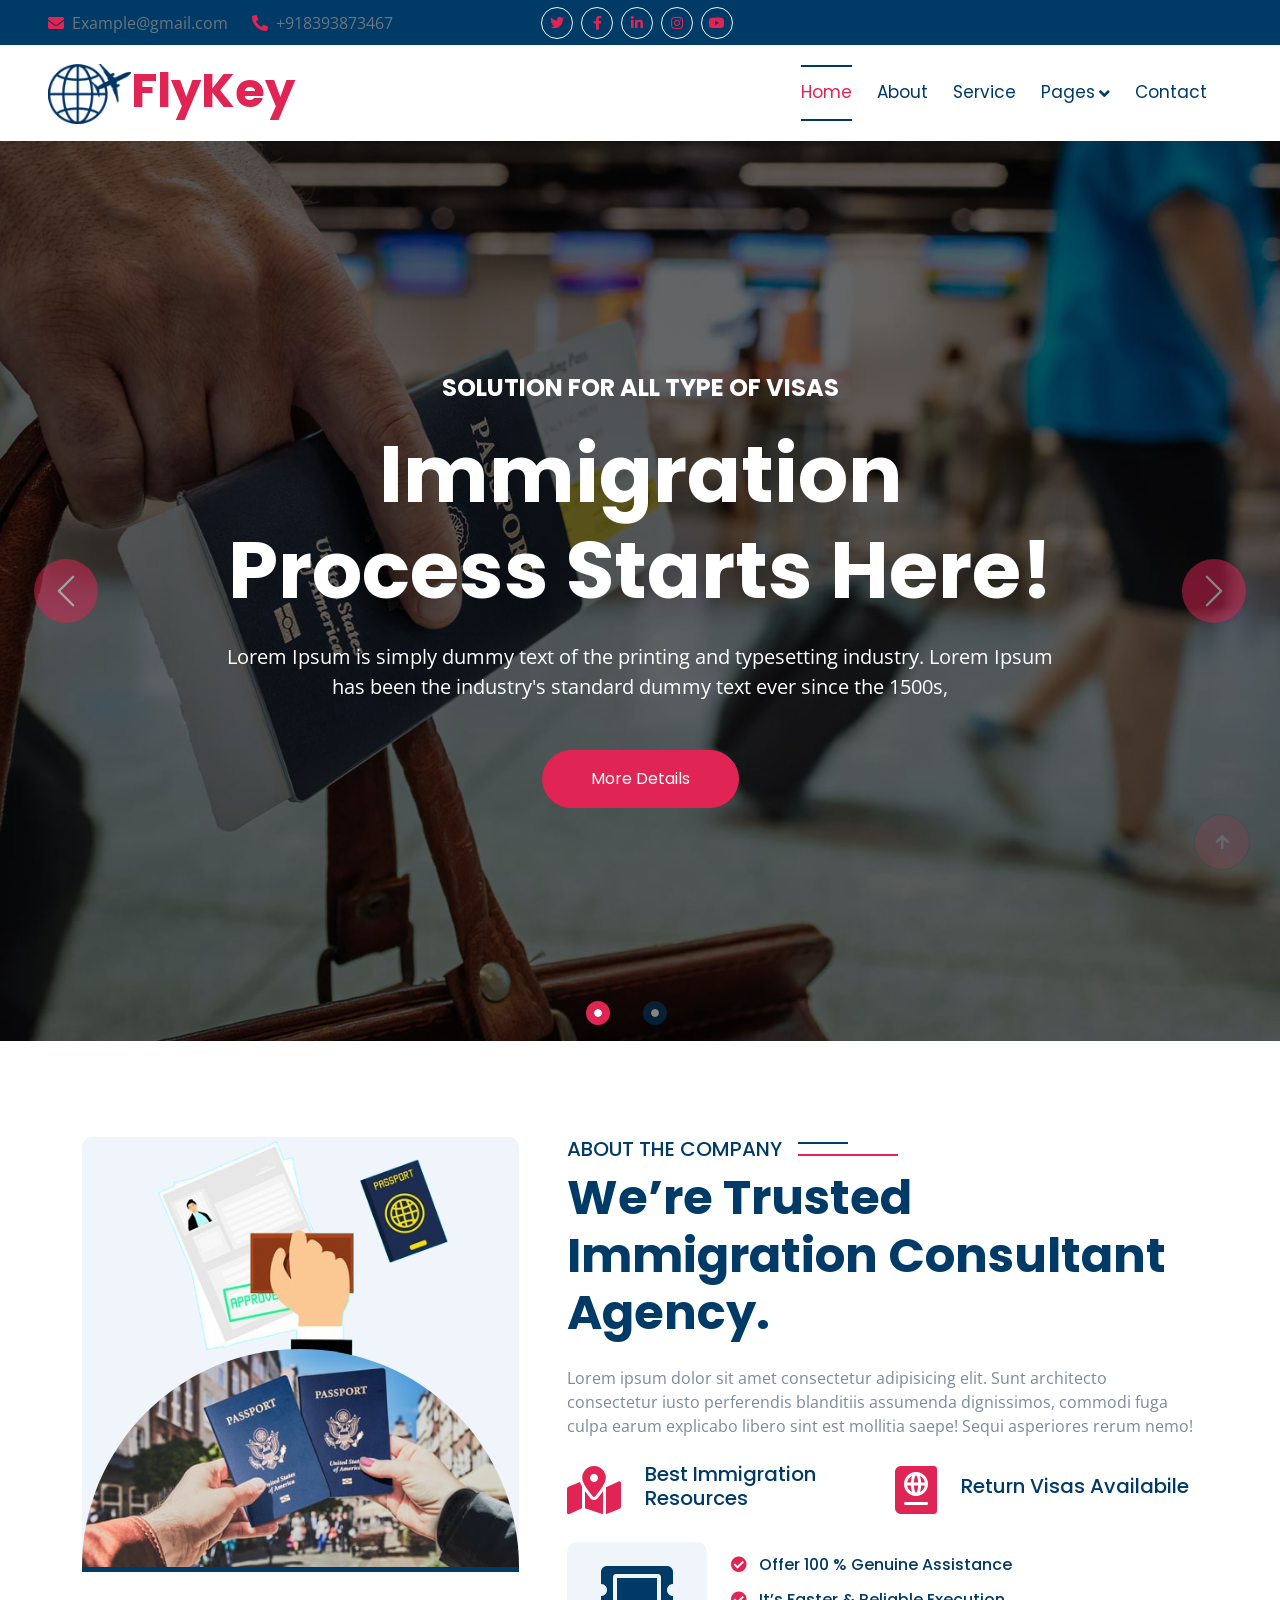
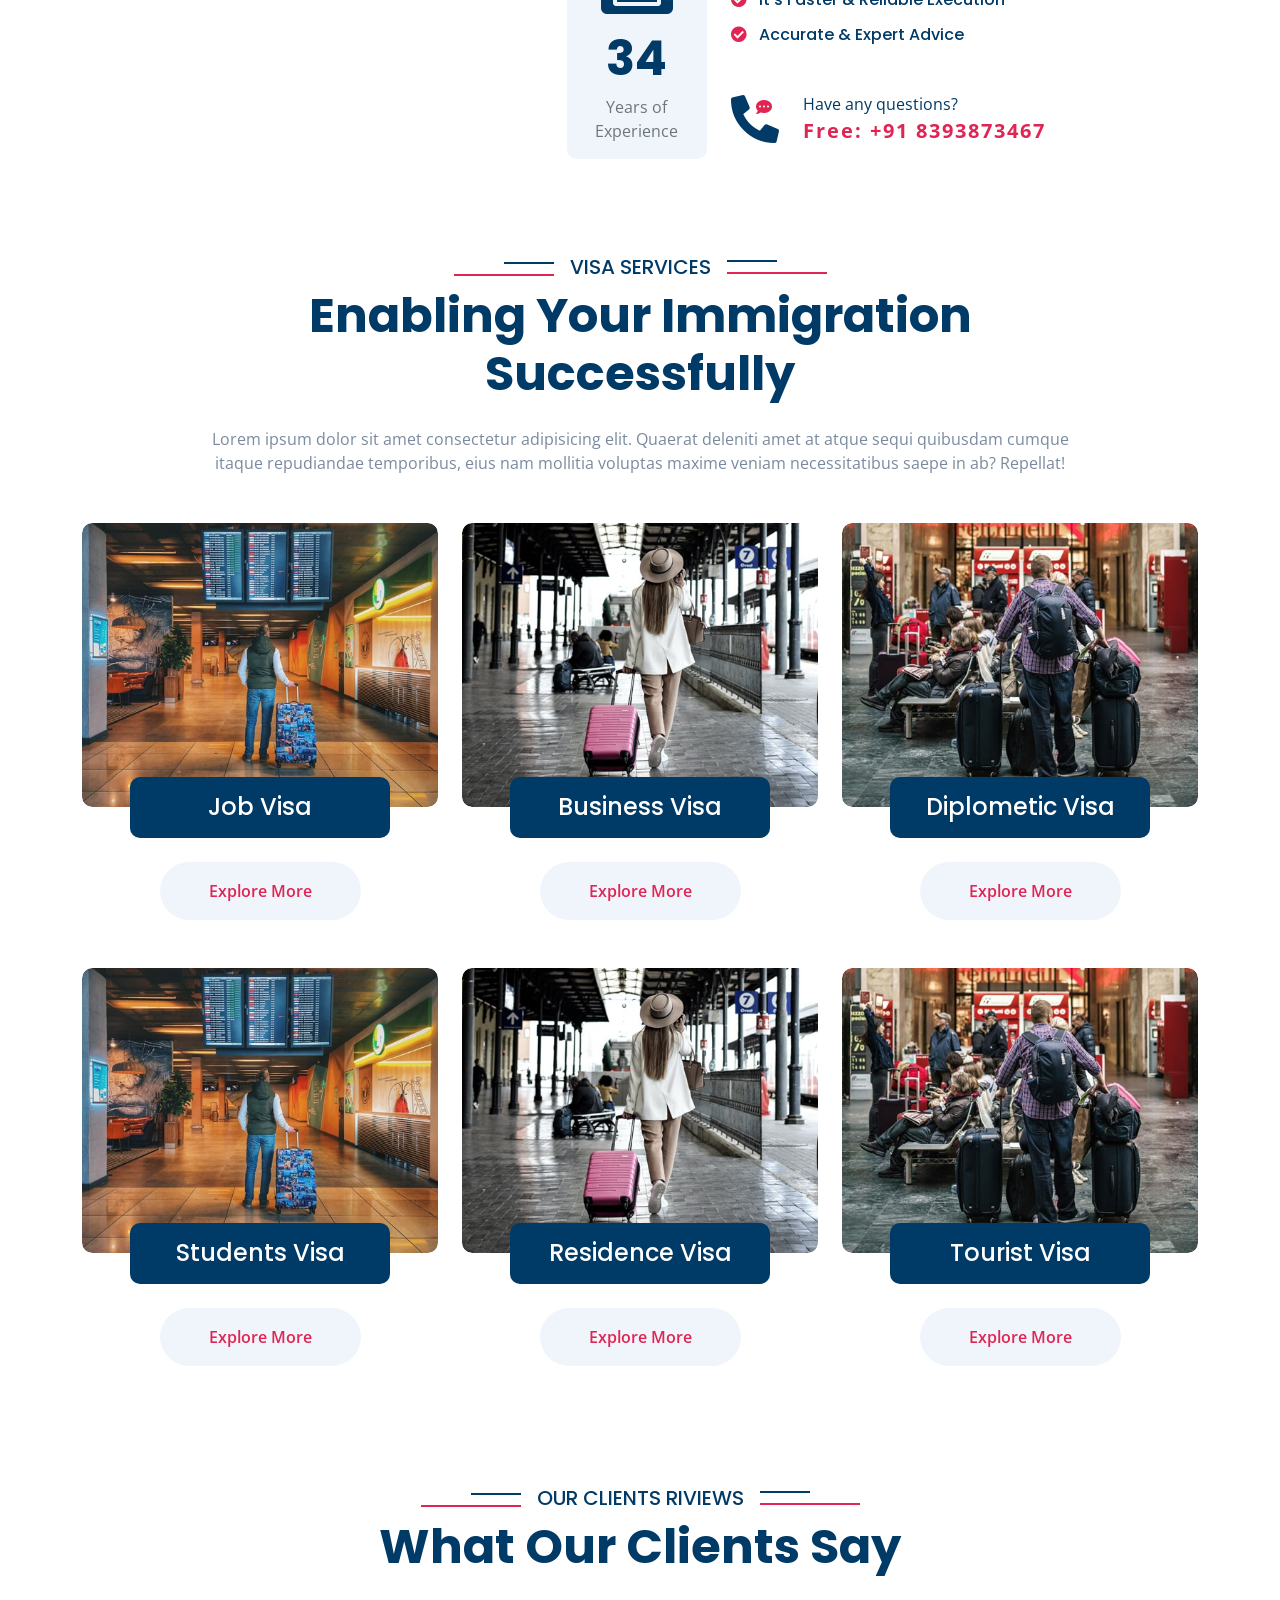
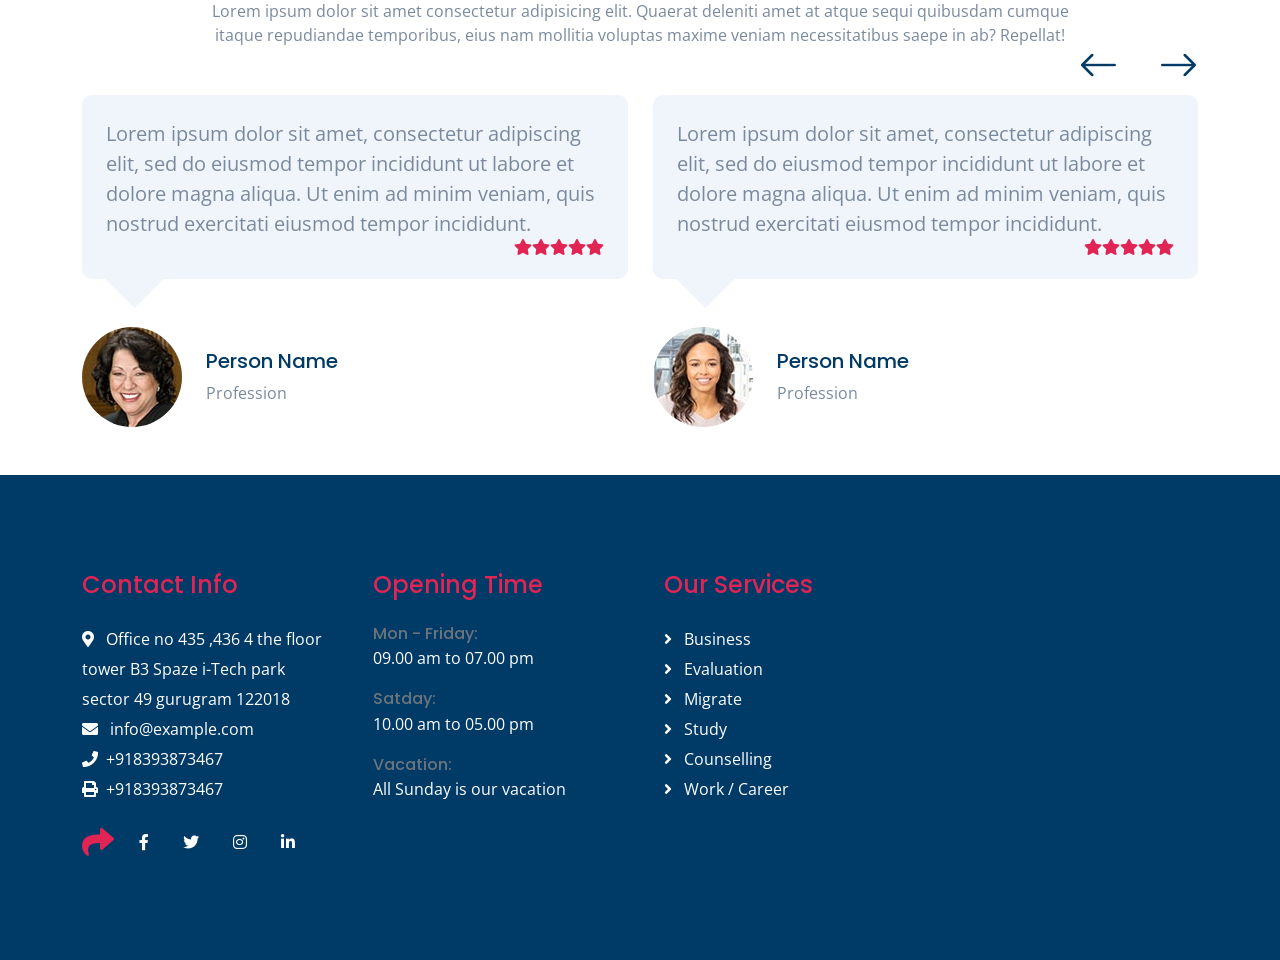
==== index.html @ efe26cf5 "first commit" ====
<!DOCTYPE html>
<html lang="en">

    <head>
        <meta charset="utf-8">
        <title>FlyKey - Visa & Immigration Website Template</title>
        <meta content="width=device-width, initial-scale=1.0" name="viewport">
        <meta content="" name="keywords">
        <meta content="" name="description">

        <!-- Google Web Fonts -->
        <link rel="preconnect" href="https://fonts.googleapis.com">
        <link rel="preconnect" href="https://fonts.gstatic.com" crossorigin>
        <link href="https://fonts.googleapis.com/css2?family=Open+Sans:wght@400;500;600;700&family=Poppins:wght@200;300;400;500;600&display=swap" rel="stylesheet"> 

        <!-- Icon Font Stylesheet -->
        <link rel="stylesheet" href="https://use.fontawesome.com/releases/v5.15.4/css/all.css"/>
        <link href="https://cdn.jsdelivr.net/npm/bootstrap-icons@1.4.1/font/bootstrap-icons.css" rel="stylesheet">

        <!-- Libraries Stylesheet -->
        <link href="lib/animate/animate.min.css" rel="stylesheet">
        <link href="lib/owlcarousel/assets/owl.carousel.min.css" rel="stylesheet">


        <!-- Customized Bootstrap Stylesheet -->
        <link href="css/bootstrap.min.css" rel="stylesheet">

        <!-- Template Stylesheet -->
        <link href="css/style.css" rel="stylesheet">
    </head>

    <body>

        <!-- Spinner Start -->
        <div id="spinner" class="show bg-white position-fixed translate-middle w-100 vh-100 top-50 start-50 d-flex align-items-center justify-content-center">
            <div class="spinner-border text-secondary" style="width: 3rem; height: 3rem;" role="status">
                <span class="sr-only">Loading...</span>
            </div>
        </div>
        <!-- Spinner End -->


        <!-- Topbar Start -->
        <div class="container-fluid bg-primary px-5 d-none d-lg-block">
            <div class="row gx-0 align-items-center">
                <div class="col-lg-5 text-center text-lg-start mb-lg-0">
                    <div class="d-flex">
                        <a href="#" class="text-muted me-4"><i class="fas fa-envelope text-secondary me-2"></i>Example@gmail.com</a>
                        <a href="#" class="text-muted me-0"><i class="fas fa-phone-alt text-secondary me-2"></i>+918393873467</a>
                    </div>
                </div>
                <div class="col-lg-3 row-cols-1 text-center mb-2 mb-lg-0">
                    <div class="d-inline-flex align-items-center" style="height: 45px;">
                        <a class="btn btn-sm btn-outline-light btn-square rounded-circle me-2" href=""><i class="fab fa-twitter fw-normal text-secondary"></i></a>
                        <a class="btn btn-sm btn-outline-light btn-square rounded-circle me-2" href=""><i class="fab fa-facebook-f fw-normal text-secondary"></i></a>
                        <a class="btn btn-sm btn-outline-light btn-square rounded-circle me-2" href=""><i class="fab fa-linkedin-in fw-normal text-secondary"></i></a>
                        <a class="btn btn-sm btn-outline-light btn-square rounded-circle me-2" href=""><i class="fab fa-instagram fw-normal text-secondary"></i></a>
                        <a class="btn btn-sm btn-outline-light btn-square rounded-circle" href=""><i class="fab fa-youtube fw-normal text-secondary"></i></a>
                    </div>
                </div>

            </div>
        </div>
        <!-- Topbar End -->

        <!-- Navbar & Hero Start -->
        <div class="container-fluid nav-bar p-0">
            <nav class="navbar navbar-expand-lg navbar-light bg-white px-4 px-lg-5 py-3 py-lg-0">
                <a href="" class="navbar-brand p-0">
                    <h1 class="display-5 text-secondary m-0"><img src="img/brand-logo.png" class="img-fluid" alt="">FlyKey</h1>
                    <!-- <img src="img/logo.png" alt="Logo"> -->
                </a>
                <button class="navbar-toggler" type="button" data-bs-toggle="collapse" data-bs-target="#navbarCollapse">
                    <span class="fa fa-bars"></span>
                </button>
                <div class="collapse navbar-collapse" id="navbarCollapse">
                    <div class="navbar-nav ms-auto py-0">
                        <a href="index.html" class="nav-item nav-link active">Home</a>
                        <a href="about.html" class="nav-item nav-link">About</a>
                        <a href="service.html" class="nav-item nav-link">Service</a>
                        <div class="nav-item dropdown">
                            <a href="#" class="nav-link" data-bs-toggle="dropdown"><span class="dropdown-toggle">Pages</span></a>
                            <div class="dropdown-menu m-0">
                                <a href="office.html" class="dropdown-item">Offices</a>
                                <a href="testimonial.html" class="dropdown-item">Testimonial</a>
                            </div>
                        </div>
                        <a href="contact.html" class="nav-item nav-link">Contact</a>
                    </div>
                </div>
            </nav>
        </div>
        <!-- Navbar & Hero End -->


        <!-- Carousel Start -->
        <div class="carousel-header">
            <div id="carouselId" class="carousel slide" data-bs-ride="carousel">
                <ol class="carousel-indicators">
                    <li data-bs-target="#carouselId" data-bs-slide-to="0" class="active"></li>
                    <li data-bs-target="#carouselId" data-bs-slide-to="1"></li>
                </ol>
                <div class="carousel-inner" role="listbox">
                    <div class="carousel-item active">
                        <img src="img/carousel-1.jpg" class="img-fluid" alt="Image">
                        <div class="carousel-caption">
                            <div class="text-center p-4" style="max-width: 900px;">
                                <h4 class="text-white text-uppercase fw-bold mb-3 mb-md-4 wow fadeInUp" data-wow-delay="0.1s">Solution For All Type Of Visas</h4>
                                <h1 class="display-1 text-capitalize text-white mb-3 mb-md-4 wow fadeInUp" data-wow-delay="0.3s">Immigration Process Starts Here!</h1>
                                <p class="text-white mb-4 mb-md-5 fs-5 wow fadeInUp" data-wow-delay="0.5s">Lorem Ipsum is simply dummy text of the printing and typesetting industry. Lorem Ipsum has been the industry's standard dummy text ever since the 1500s, 
                                </p>
                                <a class="btn btn-primary border-secondary rounded-pill text-white py-3 px-5 wow fadeInUp" data-wow-delay="0.7s" href="#">More Details</a>
                            </div>
                        </div>
                    </div>
                    <div class="carousel-item">
                        <img src="img/carousel-2.jpg" class="img-fluid" alt="Image">
                        <div class="carousel-caption">
                            <div class="text-center p-4" style="max-width: 900px;">
                                <h5 class="text-white text-uppercase fw-bold mb-3 mb-md-4 wow fadeInUp" data-wow-delay="0.1s">Solution For All Type Of Visas</h5>
                                <h1 class="display-1 text-capitalize text-white mb-3 mb-md-4 wow fadeInUp" data-wow-delay="0.3s">Best Visa Immigrations Services</h1>
                                <p class="text-white mb-4 mb-md-5 fs-5 wow fadeInUp" data-wow-delay="0.5s">Lorem Ipsum is simply dummy text of the printing and typesetting industry. Lorem Ipsum has been the industry's standard dummy text ever since the 1500s, 
                                </p>
                                <a class="btn btn-primary border-secondary rounded-pill text-white py-3 px-5 wow fadeInUp" data-wow-delay="0.7s" href="#">More Details</a>
                            </div>
                        </div>
                    </div>
                </div>
                <button class="carousel-control-prev" type="button" data-bs-target="#carouselId" data-bs-slide="prev">
                    <span class="carousel-control-prev-icon bg-secondary wow fadeInLeft" data-wow-delay="0.2s" aria-hidden="false"></span>
                    <span class="visually-hidden-focusable">Previous</span>
                </button>
                <button class="carousel-control-next" type="button" data-bs-target="#carouselId" data-bs-slide="next">
                    <span class="carousel-control-next-icon bg-secondary wow fadeInRight" data-wow-delay="0.2s" aria-hidden="false"></span>
                    <span class="visually-hidden-focusable">Next</span>
                </button>
            </div>
        </div>
        <!-- Carousel End -->

        <!-- About Start -->
        <div class="container-fluid py-5">
            <div class="container pt-5">
                <div class="row g-5">
                    <div class="col-xl-5 wow fadeInLeft" data-wow-delay="0.1s">
                        <div class="bg-light rounded">
                            <img src="img/about-2.png" class="img-fluid w-100" style="margin-bottom: -7px;" alt="Image">
                            <img src="img/about-3.jpg" class="img-fluid w-100 border-bottom border-5 border-primary" style="border-top-right-radius: 300px; border-top-left-radius: 300px;" alt="Image">
                        </div>
                    </div>
                    <div class="col-xl-7 wow fadeInRight" data-wow-delay="0.3s">
                        <h5 class="sub-title pe-3">About the company</h5>
                        <h1 class="display-5 mb-4">We’re Trusted Immigration Consultant Agency.</h1>
                        <p class="mb-4">Lorem ipsum dolor sit amet consectetur adipisicing elit. Sunt architecto consectetur iusto perferendis blanditiis assumenda dignissimos, commodi fuga culpa earum explicabo libero sint est mollitia saepe! Sequi asperiores rerum nemo!</p>
                        <div class="row gy-4 align-items-center">
                            <div class="col-12 col-sm-6 d-flex align-items-center">
                                <i class="fas fa-map-marked-alt fa-3x text-secondary"></i>
                                <h5 class="ms-4">Best Immigration Resources</h5>
                            </div>
                            <div class="col-12 col-sm-6 d-flex align-items-center">
                                <i class="fas fa-passport fa-3x text-secondary"></i>
                                <h5 class="ms-4">Return Visas Availabile</h5>
                            </div>
                            <div class="col-4 col-md-3">
                                <div class="bg-light text-center rounded p-3">
                                    <div class="mb-2">
                                        <i class="fas fa-ticket-alt fa-4x text-primary"></i>
                                    </div>
                                    <h1 class="display-5 fw-bold mb-2">34</h1>
                                    <p class="text-muted mb-0">Years of Experience</p>
                                </div>
                            </div>
                            <div class="col-8 col-md-9">
                                <div class="mb-5">
                                    <p class="text-primary h6 mb-3"><i class="fa fa-check-circle text-secondary me-2"></i> Offer 100 % Genuine Assistance</p>
                                    <p class="text-primary h6 mb-3"><i class="fa fa-check-circle text-secondary me-2"></i> It’s Faster & Reliable Execution</p>
                                    <p class="text-primary h6 mb-3"><i class="fa fa-check-circle text-secondary me-2"></i> Accurate & Expert Advice</p>
                                </div>
                                <div class="d-flex flex-wrap">
                                    <div id="phone-tada" class="d-flex align-items-center justify-content-center me-4">
                                        <a href="" class="position-relative wow tada" data-wow-delay=".9s">
                                            <i class="fa fa-phone-alt text-primary fa-3x"></i>
                                            <div class="position-absolute" style="top: 0; left: 25px;">
                                                <span><i class="fa fa-comment-dots text-secondary"></i></span>
                                            </div>
                                        </a>
                                    </div>
                                    <div class="d-flex flex-column justify-content-center">
                                        <span class="text-primary">Have any questions?</span>
                                        <span class="text-secondary fw-bold fs-5" style="letter-spacing: 2px;">Free: +91 8393873467</span>
                                    </div>
                                </div>
                            </div>
                        </div>
                    </div>
                </div>
            </div>
        </div>
        <!-- About End -->


        <!-- Services Start -->
        <div class="container-fluid service overflow-hidden py-5">
            <div class="container">
                <div class="section-title text-center mb-5 wow fadeInUp" data-wow-delay="0.1s">
                    <div class="sub-style">
                        <h5 class="sub-title text-primary px-3">Visa Services</h5>
                    </div>
                    <h1 class="display-5 mb-4">Enabling Your Immigration Successfully</h1>
                    <p class="mb-0">Lorem ipsum dolor sit amet consectetur adipisicing elit. Quaerat deleniti amet at atque sequi quibusdam cumque itaque repudiandae temporibus, eius nam mollitia voluptas maxime veniam necessitatibus saepe in ab? Repellat!</p>
                </div>
                <div class="row g-4">
                    <div class="col-lg-6 col-xl-4 wow fadeInUp" data-wow-delay="0.1s">
                        <div class="service-item">
                            <div class="service-inner">
                                <div class="service-img">
                                    <img src="img/service-1.jpg" class="img-fluid w-100 rounded" alt="Image">
                                </div>
                                <div class="service-title">
                                    <div class="service-title-name">
                                        <div class="bg-primary text-center rounded p-3 mx-5 mb-4">
                                            <a href="#" class="h4 text-white mb-0">Job Visa</a>
                                        </div>
                                        <a class="btn bg-light text-secondary rounded-pill py-3 px-5 mb-4" href="#">Explore More</a>
                                    </div>
                                    <div class="service-content pb-4">
                                        <a href="#"><h4 class="text-white mb-4 py-3">Job Visa</h4></a>
                                        <div class="px-4">
                                            <p class="mb-4">Lorem ipsum dolor sit amet consectetur, adipisicing elit. Mollitia fugit dolores nesciunt adipisci obcaecati veritatis cum, ratione aspernatur autem velit.</p>
                                            <a class="btn btn-primary border-secondary rounded-pill py-3 px-5" href="#">Explore More</a>
                                        </div>
                                    </div>
                                </div>
                            </div>
                        </div>
                    </div>
                    <div class="col-lg-6 col-xl-4 wow fadeInUp" data-wow-delay="0.3s">
                        <div class="service-item">
                            <div class="service-inner">
                                <div class="service-img">
                                    <img src="img/service-2.jpg" class="img-fluid w-100 rounded" alt="Image">
                                </div>
                                <div class="service-title">
                                    <div class="service-title-name">
                                        <div class="bg-primary text-center rounded p-3 mx-5 mb-4">
                                            <a href="#" class="h4 text-white mb-0">Business Visa</a>
                                        </div>
                                        <a class="btn bg-light text-secondary rounded-pill py-3 px-5 mb-4" href="#">Explore More</a>
                                    </div>
                                    <div class="service-content pb-4">
                                        <a href="#"><h4 class="text-white mb-4 py-3">Business Visa</h4></a>
                                        <div class="px-4">
                                            <p class="mb-4">Lorem ipsum dolor sit amet consectetur, adipisicing elit. Mollitia fugit dolores nesciunt adipisci obcaecati veritatis cum, ratione aspernatur autem velit.</p>
                                            <a class="btn btn-primary border-secondary rounded-pill text-white py-3 px-5" href="#">Explore More</a>
                                        </div>
                                    </div>
                                </div>
                            </div>
                        </div>
                    </div>
                    <div class="col-lg-6 col-xl-4 wow fadeInUp" data-wow-delay="0.5s">
                        <div class="service-item">
                            <div class="service-inner">
                                <div class="service-img">
                                    <img src="img/service-3.jpg" class="img-fluid w-100 rounded" alt="Image">
                                </div>
                                <div class="service-title">
                                    <div class="service-title-name">
                                        <div class="bg-primary text-center rounded p-3 mx-5 mb-4">
                                            <a href="#" class="h4 text-white mb-0">Diplometic Visa</a>
                                        </div>
                                        <a class="btn bg-light text-secondary rounded-pill py-3 px-5 mb-4" href="#">Explore More</a>
                                    </div>
                                    <div class="service-content pb-4">
                                        <a href="#"><h4 class="text-white mb-4 py-3">Diplometic Visa</h4></a>
                                        <div class="px-4">
                                            <p class="mb-4">Lorem ipsum dolor sit amet consectetur, adipisicing elit. Mollitia fugit dolores nesciunt adipisci obcaecati veritatis cum, ratione aspernatur autem velit.</p>
                                            <a class="btn btn-primary border-secondary rounded-pill text-white py-3 px-5" href="#">Explore More</a>
                                        </div>
                                    </div>
                                </div>
                            </div>
                        </div>
                    </div>
                    <div class="col-lg-6 col-xl-4 wow fadeInUp" data-wow-delay="0.1s">
                        <div class="service-item">
                            <div class="service-inner">
                                <div class="service-img">
                                    <img src="img/service-1.jpg" class="img-fluid w-100 rounded" alt="Image">
                                </div>
                                <div class="service-title">
                                    <div class="service-title-name">
                                        <div class="bg-primary text-center rounded p-3 mx-5 mb-4">
                                            <a href="#" class="h4 text-white mb-0">Students Visa</a>
                                        </div>
                                        <a class="btn bg-light text-secondary rounded-pill py-3 px-5 mb-4" href="#">Explore More</a>
                                    </div>
                                    <div class="service-content pb-4">
                                        <a href="#"><h4 class="text-white mb-4 py-3">Students Visa</h4></a>
                                        <div class="px-4">
                                            <p class="mb-4">Lorem ipsum dolor sit amet consectetur, adipisicing elit. Mollitia fugit dolores nesciunt adipisci obcaecati veritatis cum, ratione aspernatur autem velit.</p>
                                            <a class="btn btn-primary border-secondary rounded-pill text-white py-3 px-5" href="#">Explore More</a>
                                        </div>
                                    </div>
                                </div>
                            </div>
                        </div>
                    </div>
                    <div class="col-lg-6 col-xl-4 wow fadeInUp" data-wow-delay="0.3s">
                        <div class="service-item">
                            <div class="service-inner">
                                <div class="service-img">
                                    <img src="img/service-2.jpg" class="img-fluid w-100 rounded" alt="Image">
                                </div>
                                <div class="service-title">
                                    <div class="service-title-name">
                                        <div class="bg-primary text-center rounded p-3 mx-5 mb-4">
                                            <a href="#" class="h4 text-white mb-0">Residence Visa</a>
                                        </div>
                                        <a class="btn bg-light text-secondary rounded-pill py-3 px-5 mb-4" href="#">Explore More</a>
                                    </div>
                                    <div class="service-content pb-4">
                                        <a href="#"><h4 class="text-white mb-4 py-3">Residence Visa</h4></a>
                                        <div class="px-4">
                                            <p class="mb-4">Lorem ipsum dolor sit amet consectetur, adipisicing elit. Mollitia fugit dolores nesciunt adipisci obcaecati veritatis cum, ratione aspernatur autem velit.</p>
                                            <a class="btn btn-primary border-secondary rounded-pill text-white py-3 px-5" href="#">Explore More</a>
                                        </div>
                                    </div>
                                </div>
                            </div>
                        </div>
                    </div>
                    <div class="col-lg-6 col-xl-4 wow fadeInUp" data-wow-delay="0.5s">
                        <div class="service-item">
                            <div class="service-inner">
                                <div class="service-img">
                                    <img src="img/service-3.jpg" class="img-fluid w-100 rounded" alt="Image">
                                </div>
                                <div class="service-title">
                                    <div class="service-title-name">
                                        <div class="bg-primary text-center rounded p-3 mx-5 mb-4">
                                            <a href="#" class="h4 text-white mb-0">Tourist Visa</a>
                                        </div>
                                        <a class="btn bg-light text-secondary rounded-pill py-3 px-5 mb-4" href="#">Explore More</a>
                                    </div>
                                    <div class="service-content pb-4">
                                        <a href="#"><h4 class="text-white mb-4 py-3">Tourist Visa</h4></a>
                                        <div class="px-4">
                                            <p class="mb-4">Lorem ipsum dolor sit amet consectetur, adipisicing elit. Mollitia fugit dolores nesciunt adipisci obcaecati veritatis cum, ratione aspernatur autem velit.</p>
                                            <a class="btn btn-primary border-secondary rounded-pill text-white py-3 px-5" href="#">Explore More</a>
                                        </div>
                                    </div>
                                </div>
                            </div>
                        </div>
                    </div>
                </div>
            </div>
        </div>
        <!-- Services End -->


        <!-- Testimonial Start -->
        <div class="container-fluid testimonial overflow-hidden py-5">
            <div class="container">
                <div class="section-title text-center mb-5 wow fadeInUp" data-wow-delay="0.1s">
                    <div class="sub-style">
                        <h5 class="sub-title text-primary px-3">OUR CLIENTS RIVIEWS</h5>
                    </div>
                    <h1 class="display-5 mb-4">What Our Clients Say</h1>
                    <p class="mb-0">Lorem ipsum dolor sit amet consectetur adipisicing elit. Quaerat deleniti amet at atque sequi quibusdam cumque itaque repudiandae temporibus, eius nam mollitia voluptas maxime veniam necessitatibus saepe in ab? Repellat!</p>
                </div>
                <div class="owl-carousel testimonial-carousel wow zoomInDown" data-wow-delay="0.2s">
                    <div class="testimonial-item">
                        <div class="testimonial-content p-4 mb-5">
                            <p class="fs-5 mb-0">Lorem ipsum dolor sit amet, consectetur adipiscing elit, sed do eiusmod tempor incididunt ut labore et dolore magna aliqua. Ut enim ad minim veniam, quis nostrud exercitati eiusmod tempor incididunt.
                            </p>
                            <div class="d-flex justify-content-end">
                                <i class="fas fa-star text-secondary"></i>
                                <i class="fas fa-star text-secondary"></i>
                                <i class="fas fa-star text-secondary"></i>
                                <i class="fas fa-star text-secondary"></i>
                                <i class="fas fa-star text-secondary"></i>
                            </div>
                        </div>
                        <div class="d-flex">
                            <div class="rounded-circle me-4" style="width: 100px; height: 100px;">
                                <img class="img-fluid rounded-circle" src="img/testimonial-1.jpg" alt="img">
                            </div>
                            <div class="my-auto">
                                <h5>Person Name</h5>
                                <p class="mb-0">Profession</p>
                            </div>
                        </div>
                    </div>
                    <div class="testimonial-item">
                        <div class="testimonial-content p-4 mb-5">
                            <p class="fs-5 mb-0">Lorem ipsum dolor sit amet, consectetur adipiscing elit, sed do eiusmod tempor incididunt ut labore et dolore magna aliqua. Ut enim ad minim veniam, quis nostrud exercitati eiusmod tempor incididunt.
                            </p>
                            <div class="d-flex justify-content-end">
                                <i class="fas fa-star text-secondary"></i>
                                <i class="fas fa-star text-secondary"></i>
                                <i class="fas fa-star text-secondary"></i>
                                <i class="fas fa-star text-secondary"></i>
                                <i class="fas fa-star text-secondary"></i>
                            </div>
                        </div>
                        <div class="d-flex">
                            <div class="rounded-circle me-4" style="width: 100px; height: 100px;">
                                <img class="img-fluid rounded-circle" src="img/testimonial-2.jpg" alt="img">
                            </div>
                            <div class="my-auto">
                                <h5>Person Name</h5>
                                <p class="mb-0">Profession</p>
                            </div>
                        </div>
                    </div>
                    <div class="testimonial-item">
                        <div class="testimonial-content p-4 mb-5">
                            <p class="fs-5 mb-0">Lorem ipsum dolor sit amet, consectetur adipiscing elit, sed do eiusmod tempor incididunt ut labore et dolore magna aliqua. Ut enim ad minim veniam, quis nostrud exercitati eiusmod tempor incididunt.
                            </p>
                            <div class="d-flex justify-content-end">
                                <i class="fas fa-star text-secondary"></i>
                                <i class="fas fa-star text-secondary"></i>
                                <i class="fas fa-star text-secondary"></i>
                                <i class="fas fa-star text-secondary"></i>
                                <i class="fas fa-star text-secondary"></i>
                            </div>
                        </div>
                        <div class="d-flex">
                            <div class="rounded-circle me-4" style="width: 100px; height: 100px;">
                                <img class="img-fluid rounded-circle" src="img/testimonial-3.jpg" alt="img">
                            </div>
                            <div class="my-auto">
                                <h5>Person Name</h5>
                                <p class="mb-0">Profession</p>
                            </div>
                        </div>
                    </div>
                </div>
            </div>
        </div>
        <!-- Testimonial End -->

        <!-- Contact End -->


        <!-- Footer Start -->
        <div class="container-fluid footer py-5 wow fadeIn" data-wow-delay="0.2s">
            <div class="container py-5">
                <div class="row g-5">
                    <div class="col-md-6 col-lg-6 col-xl-3">
                        <div class="footer-item d-flex flex-column">
                            <h4 class="text-secondary mb-4">Contact Info</h4>
                            <a href=""><i class="fa fa-map-marker-alt me-2"></i> Office no 435 ,436 4 the floor tower B3 Spaze i-Tech park sector 49 gurugram 122018</a>
                            <a href=""><i class="fas fa-envelope me-2"></i> info@example.com</a>
                            <a href=""><i class="fas fa-phone me-2"></i>+918393873467</a>
                            <a href="" class="mb-3"><i class="fas fa-print me-2"></i>+918393873467</a>
                            <div class="d-flex align-items-center">
                                <i class="fas fa-share fa-2x text-secondary me-2"></i>
                                <a class="btn mx-1" href=""><i class="fab fa-facebook-f"></i></a>
                                <a class="btn mx-1" href=""><i class="fab fa-twitter"></i></a>
                                <a class="btn mx-1" href=""><i class="fab fa-instagram"></i></a>
                                <a class="btn mx-1" href=""><i class="fab fa-linkedin-in"></i></a>
                            </div>
                        </div>
                    </div>
                    <div class="col-md-6 col-lg-6 col-xl-3">
                        <div class="footer-item d-flex flex-column">
                            <h4 class="text-secondary mb-4">Opening Time</h4>
                            <div class="mb-3">
                                <h6 class="text-muted mb-0">Mon - Friday:</h6>
                                <p class="text-white mb-0">09.00 am to 07.00 pm</p>
                            </div>
                            <div class="mb-3">
                                <h6 class="text-muted mb-0">Satday:</h6>
                                <p class="text-white mb-0">10.00 am to 05.00 pm</p>
                            </div>
                            <div class="mb-3">
                                <h6 class="text-muted mb-0">Vacation:</h6>
                                <p class="text-white mb-0">All Sunday is our vacation</p>
                            </div>
                        </div>
                    </div>
                    <div class="col-md-6 col-lg-6 col-xl-3">
                        <div class="footer-item d-flex flex-column">
                            <h4 class="text-secondary mb-4">Our Services</h4>
                            <a href="#" class=""><i class="fas fa-angle-right me-2"></i> Business</a>
                            <a href="#" class=""><i class="fas fa-angle-right me-2"></i> Evaluation</a>
                            <a href="#" class=""><i class="fas fa-angle-right me-2"></i> Migrate</a>
                            <a href="#" class=""><i class="fas fa-angle-right me-2"></i> Study</a>
                            <a href="#" class=""><i class="fas fa-angle-right me-2"></i> Counselling</a>
                            <a href="#" class=""><i class="fas fa-angle-right me-2"></i> Work / Career</a>
                        </div>
                    </div>

                </div>
            </div>
        </div>
        <!-- Footer End -->

        



        <!-- Back to Top -->
        <a href="#" class="btn btn-primary btn-lg-square back-to-top"><i class="fa fa-arrow-up"></i></a>   

        
    <!-- JavaScript Libraries -->
    <script src="https://ajax.googleapis.com/ajax/libs/jquery/3.6.4/jquery.min.js"></script>
    <script src="https://cdn.jsdelivr.net/npm/bootstrap@5.0.0/dist/js/bootstrap.bundle.min.js"></script>
    <script src="lib/wow/wow.min.js"></script>
    <script src="lib/easing/easing.min.js"></script>
    <script src="lib/waypoints/waypoints.min.js"></script>
    <script src="lib/owlcarousel/owl.carousel.min.js"></script>
    

    <!-- Template Javascript -->
    <script src="js/main.js"></script>
    </body>

</html>
---- css/style.css ----
/*** Spinner Start ***/
/*** Spinner ***/
#spinner {
    opacity: 0;
    visibility: hidden;
    transition: opacity .5s ease-out, visibility 0s linear .5s;
    z-index: 99999;
}

#spinner.show {
    transition: opacity .5s ease-out, visibility 0s linear 0s;
    visibility: visible;
    opacity: 1;
}
/*** Spinner End ***/

.back-to-top {
    position: fixed;
    right: 30px;
    bottom: 30px;
    display: flex;
    width: 45px;
    height: 45px;
    align-items: center;
    justify-content: center;
    transition: 0.5s;
    z-index: 99;
}

/*** Button Start ***/
.btn {
    font-weight: 600;
    transition: .5s;
}

.btn-square {
    width: 32px;
    height: 32px;
}

.btn-sm-square {
    width: 34px;
    height: 34px;
}

.btn-md-square {
    width: 44px;
    height: 44px;
}

.btn-lg-square {
    width: 56px;
    height: 56px;
}

.btn-square,
.btn-sm-square,
.btn-md-square,
.btn-lg-square {
    padding: 0;
    display: flex;
    align-items: center;
    justify-content: center;
    font-weight: normal;
    border-radius: 50%;
}

.btn.btn-primary {
    background: var(--bs-secondary) !important;
    color: var(--bs-white) !important;
    font-family: 'Poppins', sans-serif;
    font-weight: 400;
    transition: 0.5s;
}

.btn.btn.btn-primary:hover {
    background: var(--bs-primary) !important;
    color: var(--bs-secondary);
    border: 1px solid var(--bs-secondary);
}

.btn.btn-secondary {
    background: transparent;
    color: var(--bs-secondary);
    font-family: 'Poppins', sans-serif;
    font-weight: 400;
    border: none;
    transition: 0.5s;
}

.btn.btn-secondary:hover {
    color: var(--bs-primary) !important;
}


/*** Section Title Start ***/
.section-title {
    max-width: 900px;
    text-align: center;
    margin: 0 auto;
}

.section-title .sub-style {
    position: relative;
    display: inline-block;
    text-transform: uppercase;
    color: var(--bs-primary);
}

.section-title .sub-style::before {
    content: "";
    width: 100px;
    position: absolute;
    bottom: 50%;
    left: 0;
    transform: translateY(-50%);
    margin-bottom: -6px;
    margin-left: -100px;
    border: 1px solid var(--bs-secondary) !important;
}

.section-title .sub-style::after {
    content: "";
    width: 50px;
    position: absolute;
    top: 50%;
    left: 0;
    transform: translateY(-50%);
    margin-top: -8px;
    margin-left: -50px;
    border: 1px solid var(--bs-primary) !important;
}

.sub-title {
    position: relative;
    display: inline-block;
    text-transform: uppercase;
    color: var(--bs-primary);
}

.sub-title::before {
    content: "";
    width: 100px;
    position: absolute;
    bottom: 50%;
    right: 0;
    transform: translateY(-50%);
    margin-bottom: -8px;
    margin-right: -100px;
    border: 1px solid var(--bs-secondary) !important;
}

.sub-title::after {
    content: "";
    width: 50px;
    position: absolute;
    top: 50%;
    right: 0;
    transform: translateY(-50%);
    margin-top: -6px;
    margin-right: -50px;
    border: 1px solid var(--bs-primary) !important;
}


/*** Topbar Start ***/
.fixed-top .container {
    transition: 0.5s;
}

.topbar {
    padding: 2px 10px 2px 20px;
    background: var(--bs-primary) !important;
}

.topbar a,
.topbar a i {
    transition: 0.5s;
}

.topbar a:hover,
.topbar a i:hover {
    color: var(--bs-secondary) !important;
}


@media (max-width: 768px) {
    .topbar {
        display: none;    
    }
}
/*** Topbar End ***/


/*** Navbar ***/
.navbar-light .navbar-nav .nav-link {
    font-family: 'Poppins', sans-serif;
    position: relative;
    margin-right: 25px;
    padding: 35px 0;
    color: var(--bs-primary) !important;
    font-size: 17px;
    font-weight: 400;
    outline: none;
    transition: .5s;
}

.sticky-top .navbar-light .navbar-nav .nav-link {
    padding: 20px 0;
    color: var(--bs-primary) !important;
}

.navbar-light .navbar-nav .nav-link:hover,
.navbar-light .navbar-nav .nav-link.active {
    color: var(--bs-secondary) !important;
}

.navbar-light .navbar-brand img {
    max-height: 60px;
    transition: .5s;
}

.sticky-top .navbar-light .navbar-brand img {
    max-height: 45px;
}

.navbar .dropdown-toggle::after {
    border: none;
    content: "\f107";
    font-family: "Font Awesome 5 Free";
    font-weight: 600;
    vertical-align: middle;
}

@media (min-width: 1200px) {
    .navbar .nav-item .dropdown-menu {
        display: block;
        visibility: hidden;
        top: 100%;
        transform: rotateX(-75deg);
        transform-origin: 0% 0%;
        border: 0;
        border-radius: 10px;
        transition: .5s;
        opacity: 0;
    }
}

.dropdown .dropdown-menu a:hover {
    background: var(--bs-primary);
    color: var(--bs-secondary);
}

.navbar .nav-item:hover .dropdown-menu {
    transform: rotateX(0deg);
    visibility: visible;
    background: var(--bs-light) !important;
    transition: .5s;
    opacity: 1;
}

@media (max-width: 991.98px) {
    .sticky-top {
        position: relative;
        background: var(--bs-white);
    }

    .navbar.navbar-expand-lg .navbar-toggler {
        padding: 10px 20px;
        border: 1px solid var(--bs-primary) !important;
        color: var(--bs-primary);
    }

    .navbar-light .navbar-collapse {
        margin-top: 15px;
        border-top: 1px solid #DDDDDD;
    }

    .navbar-light .navbar-nav .nav-link,
    .sticky-top .navbar-light .navbar-nav .nav-link {
        padding: 10px 0;
        margin-left: 0;
        color: var(--bs-dark) !important;
    }

    .navbar-light .navbar-brand img {
        max-height: 45px;
    }
}

@media (min-width: 991.98px) {
    .sticky-top .navbar-light {
        background: var(--bs-light) !important;
    }

    /*** Top and Bottom borders go out ***/
    .navbar-light .navbar-nav .nav-link:after,
    .navbar-light .navbar-nav .nav-link::before {
        position: absolute;
        content: "";
        top: 30px;
        bottom: 30px;
        left: 0px;
        width: 100%;
        height: 2px;
        background: var(--bs-primary);
        opacity: 0;
        transition: all 0.5s;
    }

    .navbar-light .navbar-nav .nav-link:before {
        bottom: auto;
    }

    .navbar-light .navbar-nav .nav-link:after {
        top: auto;
    }

    .navbar-light .navbar-nav .nav-link:hover:before,
    .navbar-light .navbar-nav .nav-link.active:before {
        top: 20px;
        opacity: 1;
    }

    .navbar-light .navbar-nav .nav-link:hover::after,
    .navbar-light .navbar-nav .nav-link.active::after {
        bottom: 20px;
        opacity: 1;
    }
}

#searchModal .modal-content {
    background: rgba(240, 245, 251, 0.5);
}
/*** Navbar End ***/


/*** Single Page Hero Header Start ***/
.bg-breadcrumb {
    background: linear-gradient(rgba(0, 58, 102, 0.9), rgba(0, 58, 102, 0.8)), url(../img/breadcrumb.png);
    background-position: center center;
    background-repeat: no-repeat;
    background-attachment: initial;
    background-size: cover;
    padding: 100px 0 60px 0;
}
/*** Single Page Hero Header End ***/


/*** Carousel Hero Header Start ***/
.carousel-header .carousel-control-prev .carousel-control-prev-icon,
.carousel-header .carousel-control-next .carousel-control-next-icon {
    width: 4rem;
    height: 4rem;
    margin-left: -60px;
    border-radius: 50%;
    background-size: 60% 60%;
    transition: 0.5s;
}

.carousel-header .carousel-control-next .carousel-control-next-icon {
    margin-left: 0;
    margin-right: -60px;
}

.carousel-header .carousel .carousel-indicators {
    padding-bottom: 0;
    transition: 0.5s;
}


.carousel-header .carousel .carousel-indicators li,
.carousel-header .carousel .carousel-indicators li,
.carousel-header .carousel .carousel-indicators li {
    width: 8px;
    height: 8px;
    border: 8px solid var(--bs-primary);
    border-radius: 50%;
    margin-right: 30px;
    transition: 0.5s;
}

.carousel-header .carousel .carousel-indicators li.active {
    width: 8px;
    height: 8px;
    border: 8px solid var(--bs-secondary);
}

.carousel-header .carousel-inner .carousel-item {
    position: relative;
    min-height: 100vh 
}

.carousel-header .carousel-inner .carousel-item img {
    position: absolute;
    width: 100%;
    height: 100%;
    object-fit: cover;
}

.carousel-header .carousel-inner .carousel-item .carousel-caption  {
    position: absolute;
    width: 100%;
    height: 100%;
    top: 0;
    left: 0;
    display: flex;
    align-items: center;
    justify-content: center;
    text-align: center;
    background: linear-gradient(rgba(0, 0, 0, .6), rgba(0, 0, 0, 0.6));
    background-size: cover;
}


@media (max-width: 768px) {
    .carousel-header {
        height: 700px !important;
    }

    .carousel-header .carousel-control-prev .carousel-control-prev-icon,
    .carousel-header .carousel-control-next .carousel-control-next-icon {
        margin-top: 500px;
    }

    .carousel-header .carousel-control-prev .carousel-control-prev-icon {
        margin-left: 0px;
    }

    .carousel-header .carousel-control-next .carousel-control-next-icon {
        margin-right: 0px;
    }

    .carousel-header .carousel .carousel-indicators {
        padding: 0;
    }
}
/*** Carousel Hero Header End ***/


/*** service Start ***/
.service .service-item {
    position: relative;
    overflow: hidden;
}

.service .service-item .service-inner .service-title {
    position: relative;
    margin-top: -30px;
    text-align: center;
    transition: 0.5s;
}

.service .service-item .service-inner .service-title .service-content {
    position: absolute;
    bottom: -100%; 
    left: 0;
    margin-left: 30px;
    margin-right: 30px;
    text-align: center;
    border-radius: 10px;
    background: var(--bs-primary);
    opacity: 0;
    transition: 0.5s;
}

.service .service-item:hover .service-inner .service-title .service-content {
    bottom: 0;
    opacity: 1;
}

.service .service-item .service-inner .service-title .service-content a h4 {
    border-bottom: 1px solid rgba(256, 256, 256, .1);
}

.service .service-item .service-inner .service-title .service-title-name {
    transition: 0.5s;
}

.service .service-item:hover .service-inner .service-title .service-title-name {
    opacity: 0;
}

.service .service-item .service-inner .service-img {
    position: relative;
    border-radius: 10px;
    overflow: hidden;
}

.service .service-item .service-inner .service-img::after {
    content: "";
    position: absolute;
    bottom: 0;
    left: 0;
    width: 100%;
    height: 0;
    border-radius: 10px;
    background: rgba(255, 255, 255, .5);
    transition: 0.5s;
    opacity: 0;
}

.service .service-item:hover .service-inner .service-img::after {
    height: 100%;
    opacity: 1;
}

.service .service-item .service-inner .service-img img {
    transition: 0.5s;
}

.service .service-item:hover .service-inner .service-img img {
    transform: scale(1.3);
}
/*** Service End ***/


/*** testimonial Start ***/
.testimonial .owl-carousel.testimonial-carousel {
    position: relative;
}

.testimonial .owl-carousel.testimonial-carousel .testimonial-item .testimonial-content {
    position: relative;
    border-radius: 10px;
    background: var(--bs-light);
}

.testimonial .owl-carousel.testimonial-carousel .testimonial-item .testimonial-content::after {
    position: absolute;
    content: "";
    width: 45px;
    height: 45px;
    bottom: -20px;
    left: 30px;
    transform: rotate(45deg);
    background: var(--bs-light);
    z-index: -1;
}

.testimonial .owl-carousel.testimonial-carousel .owl-nav {
    position: absolute;
    top: -60px;
    right: 0;
    display: flex;
    font-size: 40px;
    color: var(--bs-primary);
}

.testimonial .owl-carousel.testimonial-carousel .owl-nav .owl-prev {
    margin-right: 40px;
}

.testimonial .owl-carousel.testimonial-carousel .owl-nav .owl-prev,
.testimonial .owl-carousel.testimonial-carousel .owl-nav .owl-next {
    transition: 0.5s;
}

.testimonial .owl-carousel.testimonial-carousel .owl-nav .owl-prev:hover,
.testimonial .owl-carousel.testimonial-carousel .owl-nav .owl-next:hover {
    color: var(--bs-secondary);
}
/*** testimonial end ***/


/*** Contact Start ***/
.contact .office .office-item {
    text-align: center;
    border-radius: 10px;
    box-shadow: 0 0 45px rgba(0, 0, 0, 0.2);
    background: var(--bs-light);
    transition: 0.5s;
}

.contact .office .office-item:hover {
    box-shadow: 20px 20px 20px rgba(0, 58, 102, 0.3);
}

.contact .office .office-item .office-img {
    position: relative;
    overflow: hidden;
    border-radius: 10px;
}

.contact .office .office-item .office-img img {
    transition: 0.5s;
}

.contact .office .office-item:hover .office-img img {
    transform: scale(1.3);
}

.contact .office .office-item .office-content a.text-secondary,
.contact .office .office-item .office-content a.text-muted {
    transition: 0.5s;
}

.contact .office .office-item .office-content a.text-muted:hover {
    color: var(--bs-secondary) !important;
}

.contact .office .office-item .office-content a.text-secondary:hover {
    color: var(--bs-primary) !important;
}
/*** Contact End ***/


/*** Footer Start ***/
.footer {
    background: var(--bs-primary);
}
.footer .footer-item a {
    line-height: 30px;
    color: var(--bs-white);
    transition: 0.5s;
}

.footer .footer-item p {
    line-height: 30px;
}

.footer .footer-item a:hover {
    letter-spacing: 2px;
    color: var(--bs-secondary);
}

/*** Footer End ***/


/*** copyright Start ***/
.copyright {
    border-top: 1px solid rgba(255, 255, 255, 0.08);
    background: var(--bs-secondary) !important;
}
/*** copyright end ***/
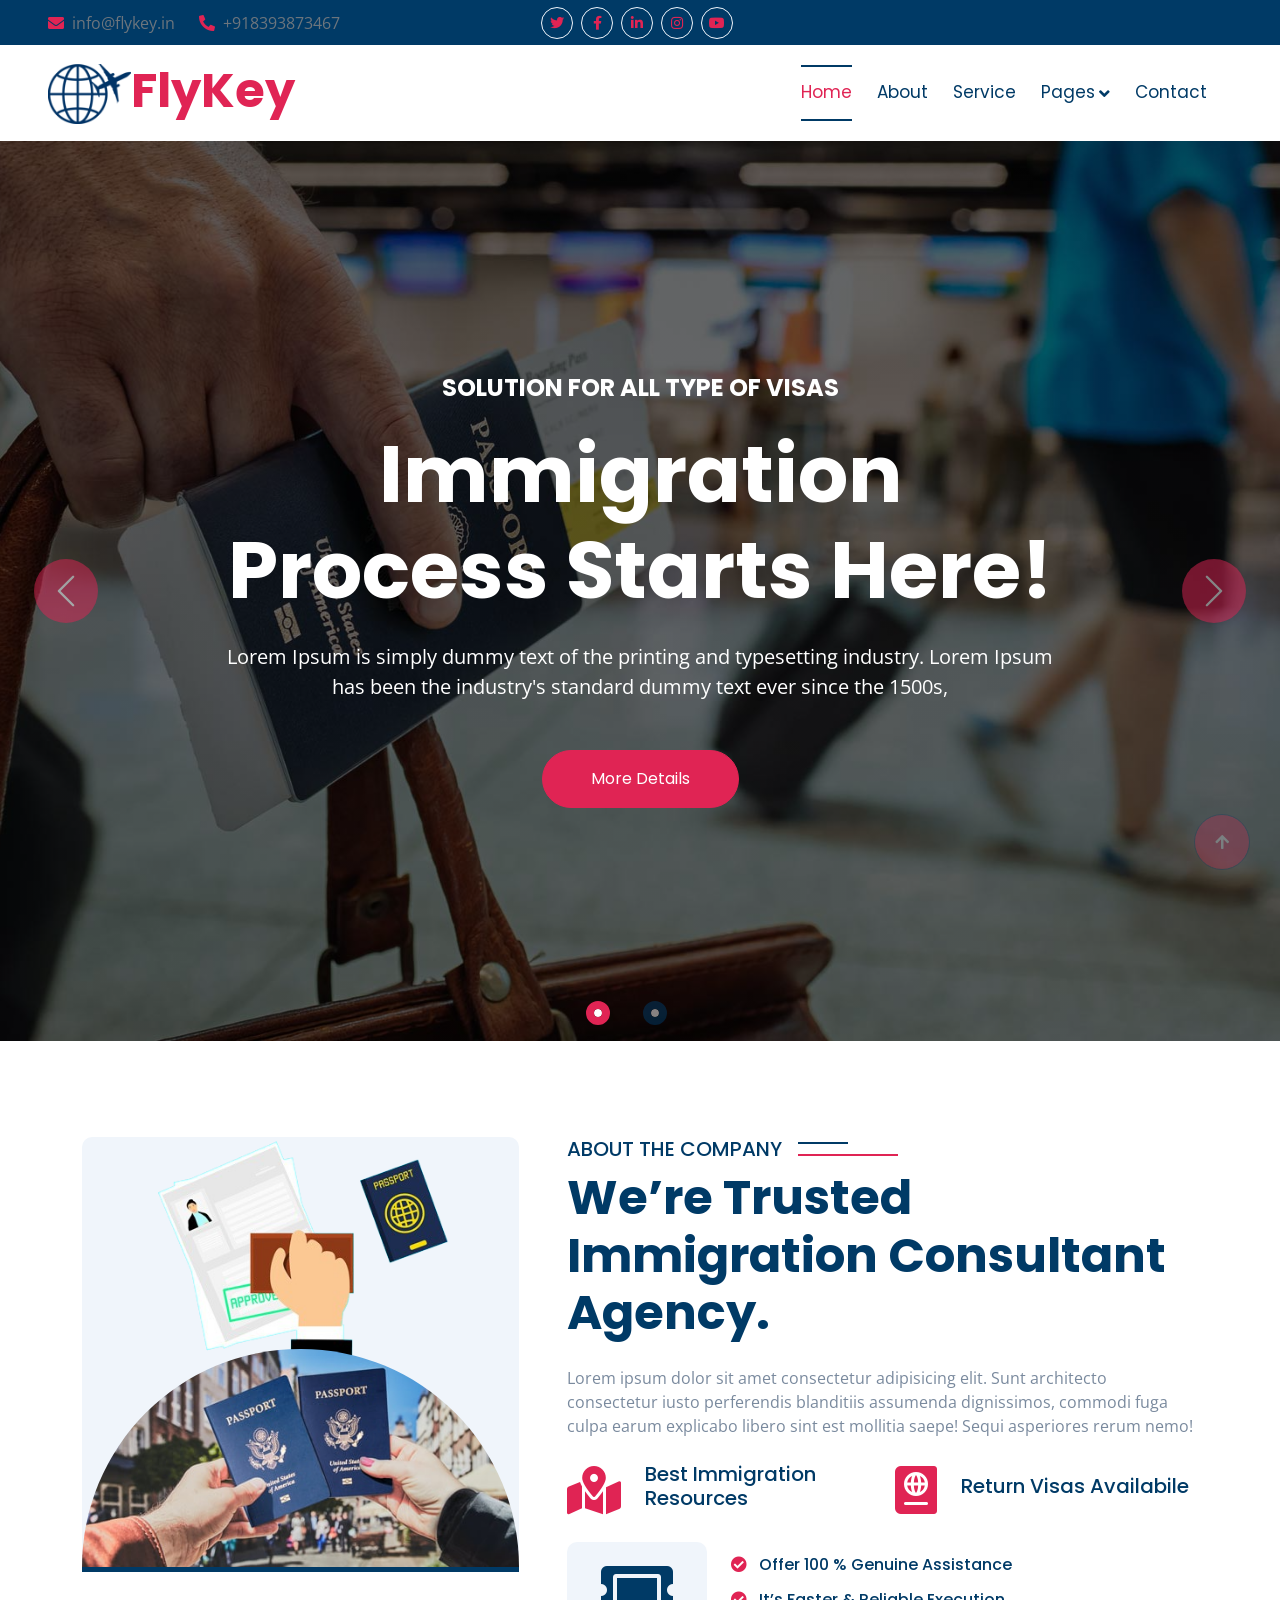
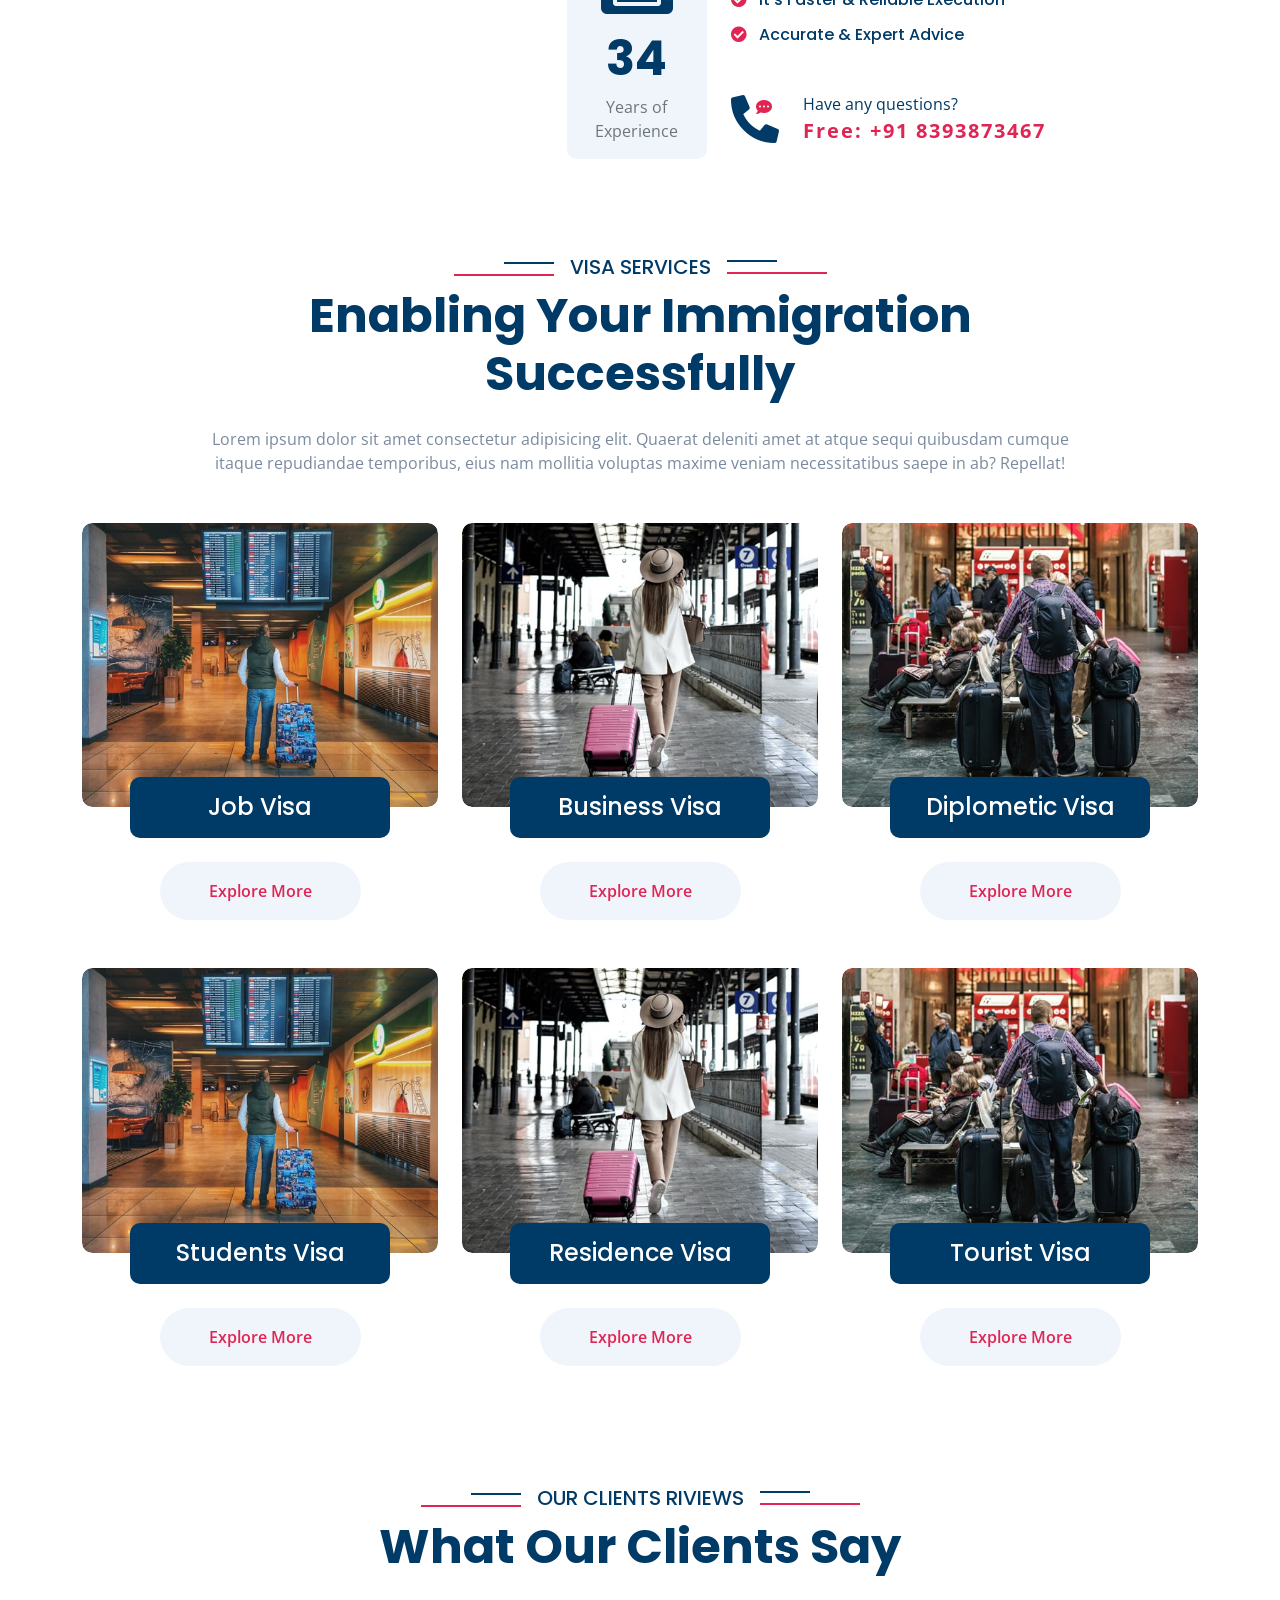
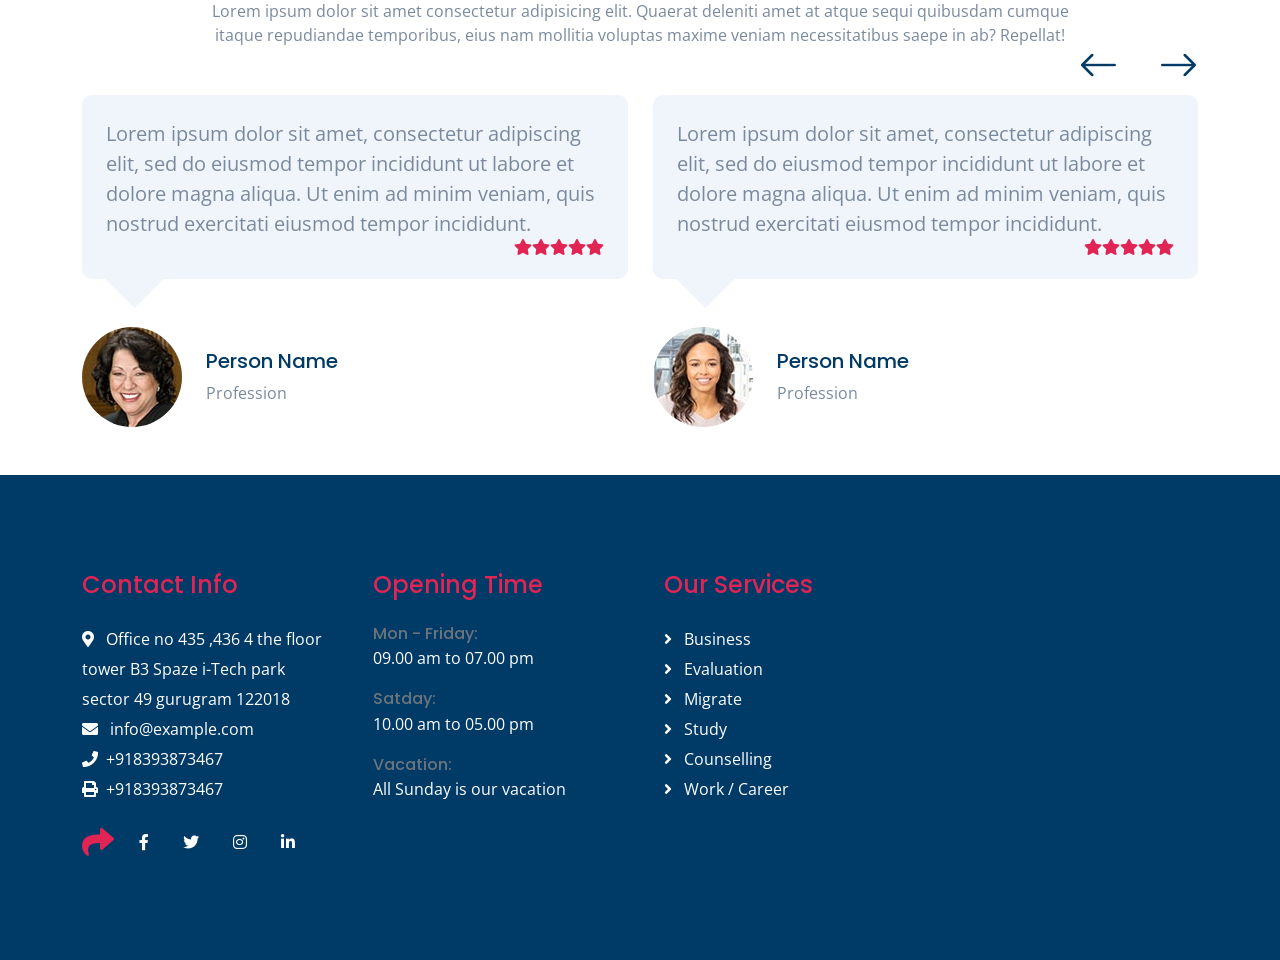
==== commit deea22a2: "2 commit" ====
--- a/index.html
+++ b/index.html
@@ -45,7 +45,7 @@
             <div class="row gx-0 align-items-center">
                 <div class="col-lg-5 text-center text-lg-start mb-lg-0">
                     <div class="d-flex">
-                        <a href="#" class="text-muted me-4"><i class="fas fa-envelope text-secondary me-2"></i>Example@gmail.com</a>
+                        <a href="#" class="text-muted me-4"><i class="fas fa-envelope text-secondary me-2"></i>info@flykey.in</a>
                         <a href="#" class="text-muted me-0"><i class="fas fa-phone-alt text-secondary me-2"></i>+918393873467</a>
                     </div>
                 </div>
@@ -81,7 +81,7 @@
                         <div class="nav-item dropdown">
                             <a href="#" class="nav-link" data-bs-toggle="dropdown"><span class="dropdown-toggle">Pages</span></a>
                             <div class="dropdown-menu m-0">
-                                <a href="office.html" class="dropdown-item">Offices</a>
+                                
                                 <a href="testimonial.html" class="dropdown-item">Testimonial</a>
                             </div>
                         </div>
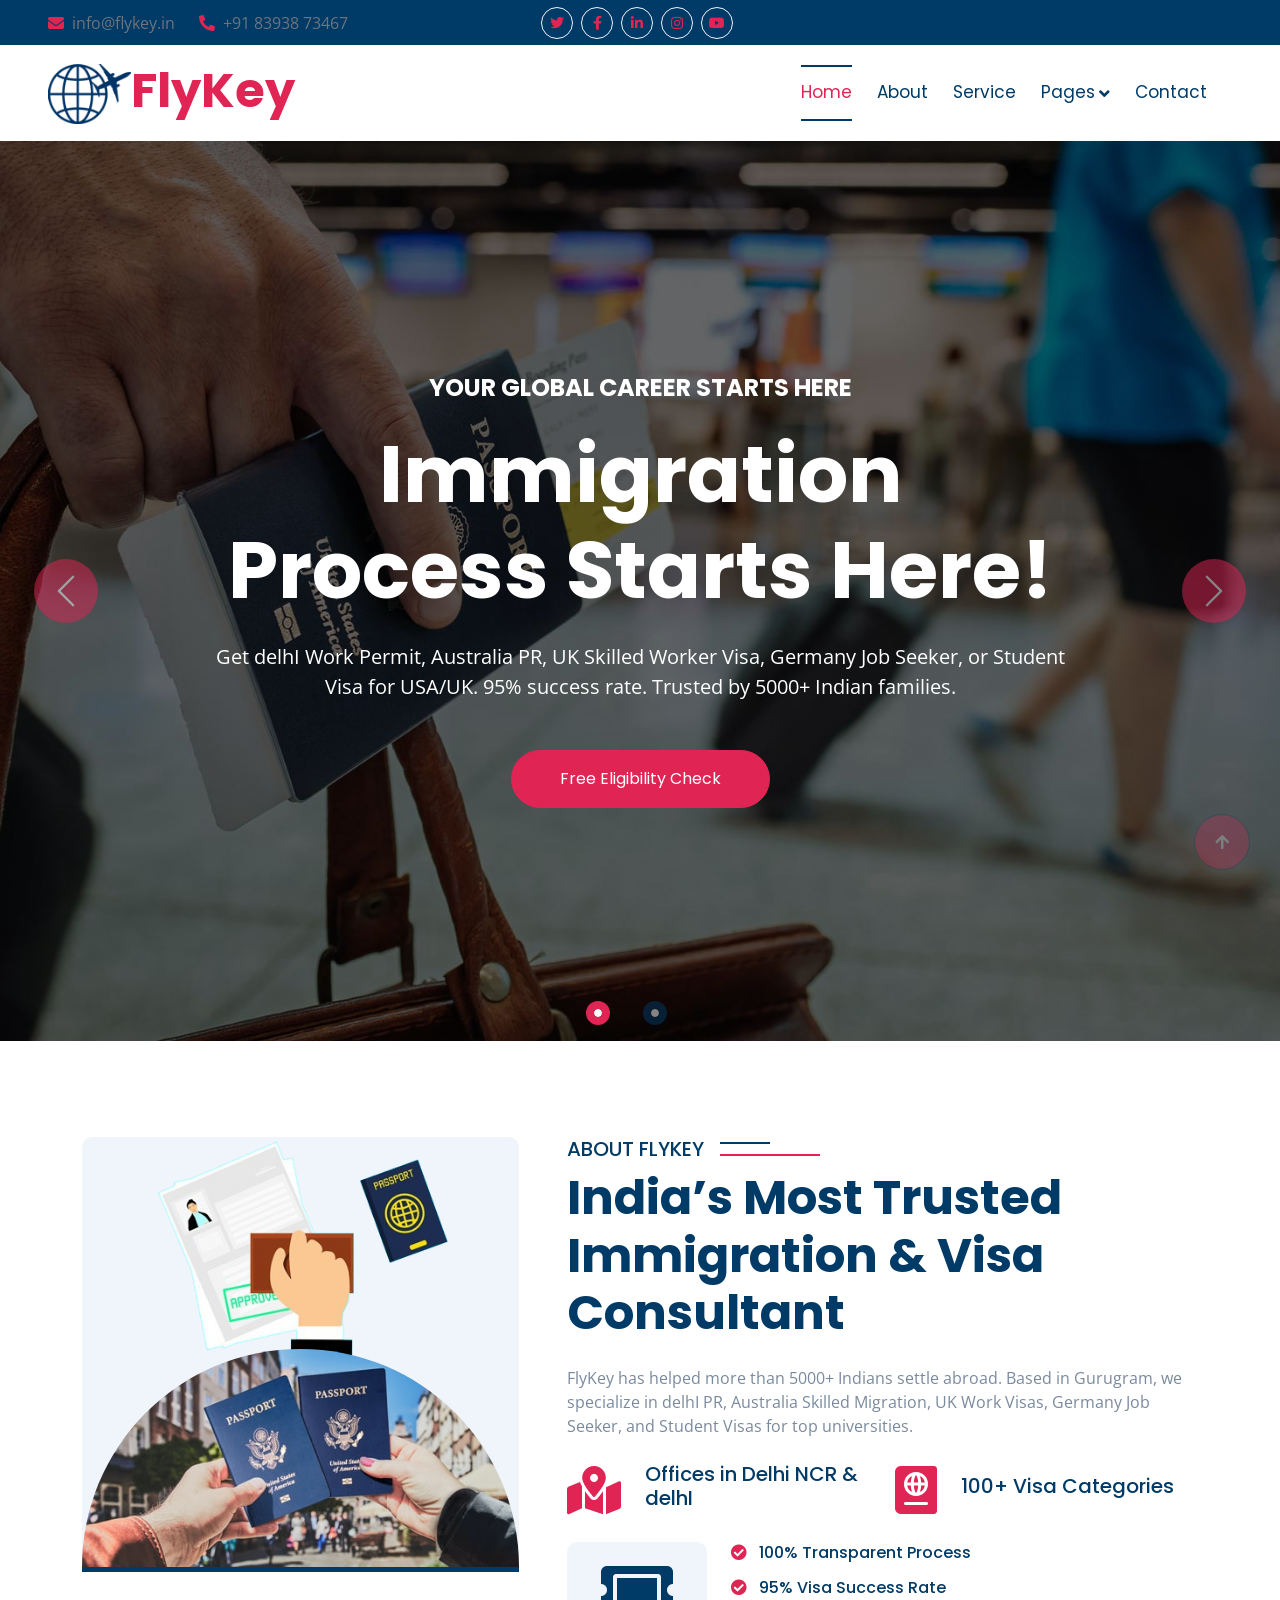
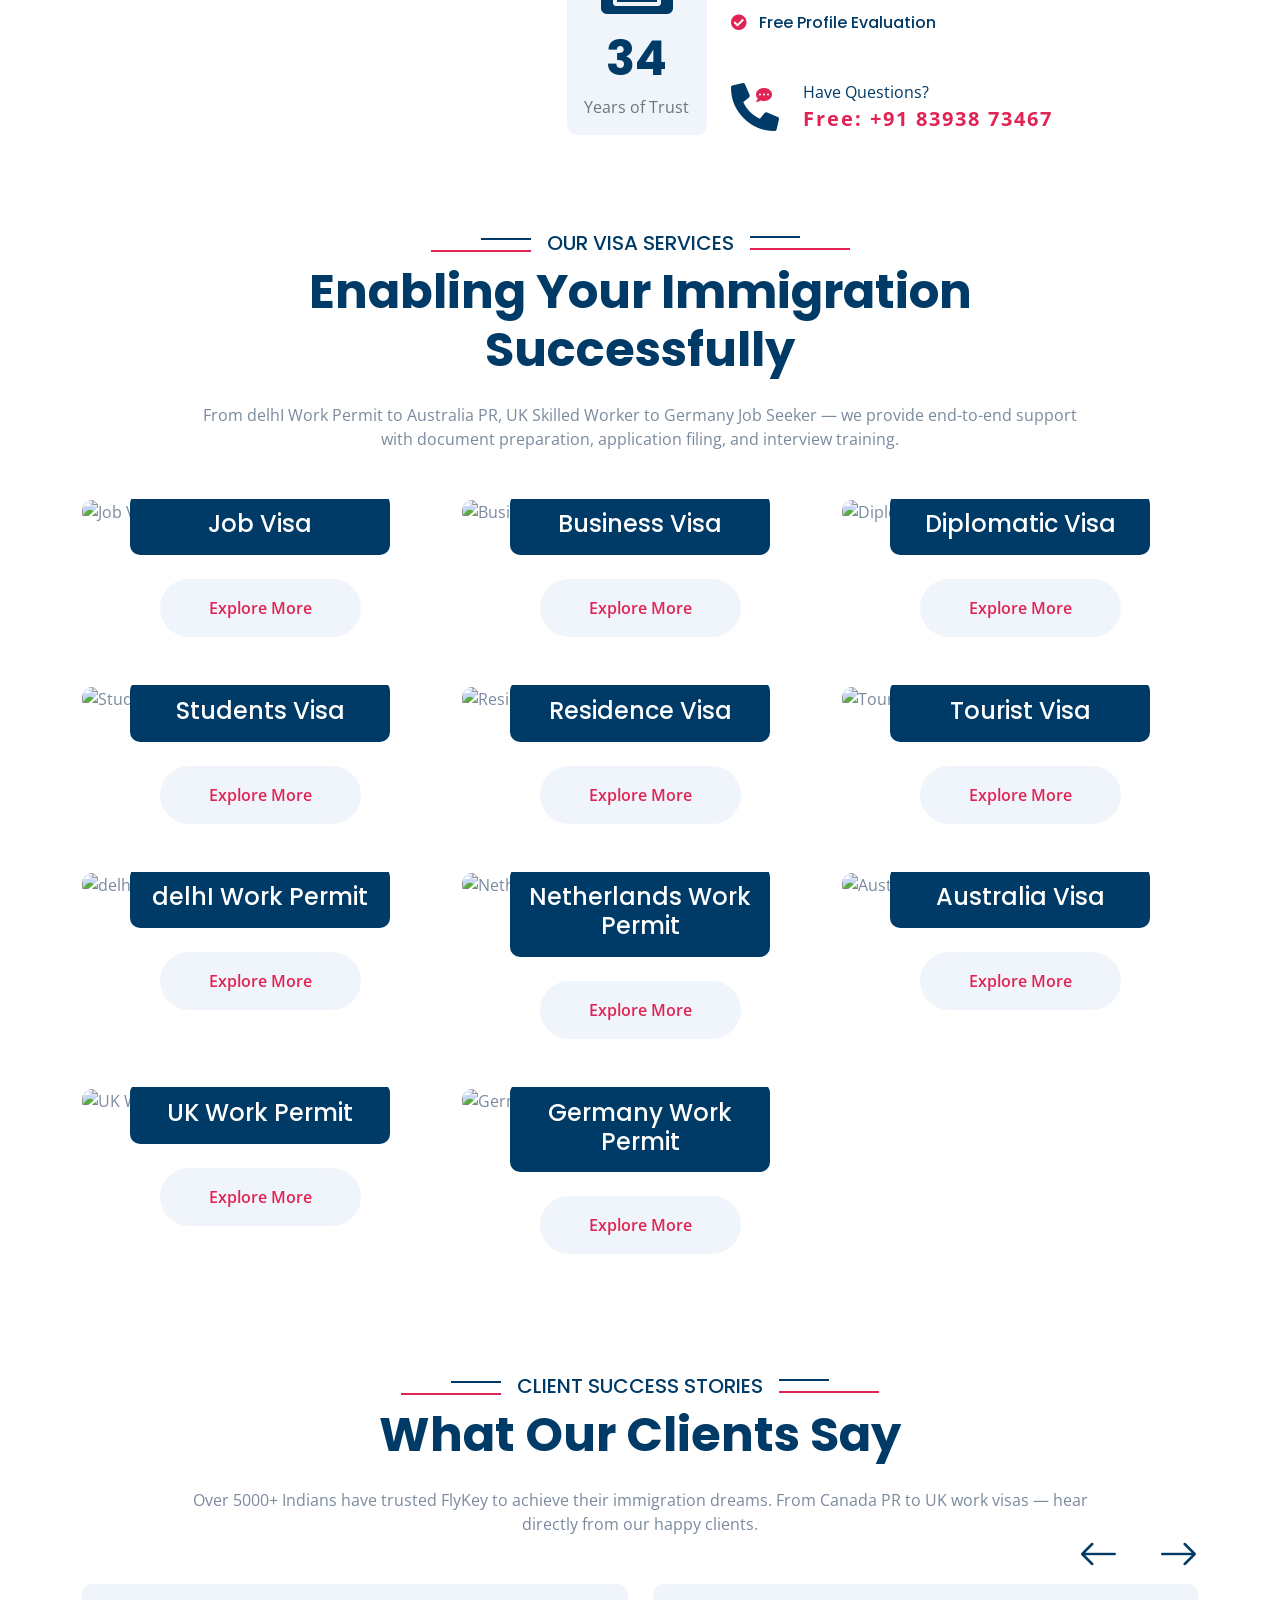
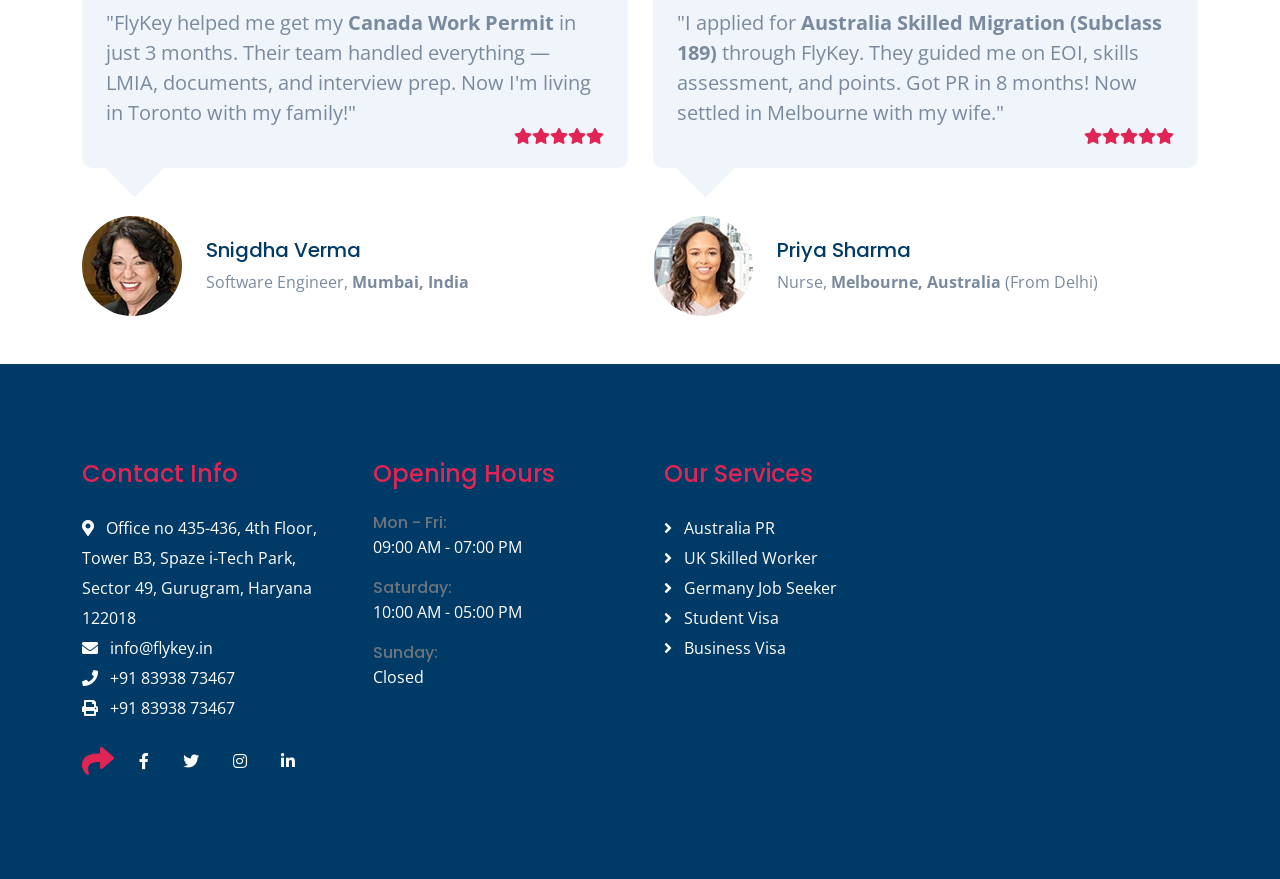
==== commit 51c3e37c: "3 commit" ====
--- a/index.html
+++ b/index.html
@@ -3,10 +3,10 @@
 
     <head>
         <meta charset="utf-8">
-        <title>FlyKey - Visa & Immigration Website Template</title>
+        <title>FlyKey - Trusted Visa & Immigration Consultants in India</title>
         <meta content="width=device-width, initial-scale=1.0" name="viewport">
-        <meta content="" name="keywords">
-        <meta content="" name="description">
+        <meta content="visa consultant, delhI work permit, australia visa, uk work visa, germany job seeker, student visa, business visa, immigration services india" name="keywords">
+        <meta content="FlyKey helps Indians secure work permits, student visas, and PR in delhI, Australia, UK, Germany, and more. Trusted by 5000+ clients. Free consultation." name="description">
 
         <!-- Google Web Fonts -->
         <link rel="preconnect" href="https://fonts.googleapis.com">
@@ -20,7 +20,6 @@
         <!-- Libraries Stylesheet -->
         <link href="lib/animate/animate.min.css" rel="stylesheet">
         <link href="lib/owlcarousel/assets/owl.carousel.min.css" rel="stylesheet">
-
 
         <!-- Customized Bootstrap Stylesheet -->
         <link href="css/bootstrap.min.css" rel="stylesheet">
@@ -39,14 +38,13 @@
         </div>
         <!-- Spinner End -->
 
-
         <!-- Topbar Start -->
         <div class="container-fluid bg-primary px-5 d-none d-lg-block">
             <div class="row gx-0 align-items-center">
                 <div class="col-lg-5 text-center text-lg-start mb-lg-0">
                     <div class="d-flex">
-                        <a href="#" class="text-muted me-4"><i class="fas fa-envelope text-secondary me-2"></i>info@flykey.in</a>
-                        <a href="#" class="text-muted me-0"><i class="fas fa-phone-alt text-secondary me-2"></i>+918393873467</a>
+                        <a href="mailto:info@flykey.in" class="text-muted me-4"><i class="fas fa-envelope text-secondary me-2"></i>info@flykey.in</a>
+                        <a href="tel:+918393873467" class="text-muted me-0"><i class="fas fa-phone-alt text-secondary me-2"></i>+91 83938 73467</a>
                     </div>
                 </div>
                 <div class="col-lg-3 row-cols-1 text-center mb-2 mb-lg-0">
@@ -58,7 +56,6 @@
                         <a class="btn btn-sm btn-outline-light btn-square rounded-circle" href=""><i class="fab fa-youtube fw-normal text-secondary"></i></a>
                     </div>
                 </div>
-
             </div>
         </div>
         <!-- Topbar End -->
@@ -66,9 +63,8 @@
         <!-- Navbar & Hero Start -->
         <div class="container-fluid nav-bar p-0">
             <nav class="navbar navbar-expand-lg navbar-light bg-white px-4 px-lg-5 py-3 py-lg-0">
-                <a href="" class="navbar-brand p-0">
-                    <h1 class="display-5 text-secondary m-0"><img src="img/brand-logo.png" class="img-fluid" alt="">FlyKey</h1>
-                    <!-- <img src="img/logo.png" alt="Logo"> -->
+                <a href="index.html" class="navbar-brand p-0">
+                    <h1 class="display-5 text-secondary m-0"><img src="img/brand-logo.png" class="img-fluid" alt="FlyKey Logo">FlyKey</h1>
                 </a>
                 <button class="navbar-toggler" type="button" data-bs-toggle="collapse" data-bs-target="#navbarCollapse">
                     <span class="fa fa-bars"></span>
@@ -81,7 +77,6 @@
                         <div class="nav-item dropdown">
                             <a href="#" class="nav-link" data-bs-toggle="dropdown"><span class="dropdown-toggle">Pages</span></a>
                             <div class="dropdown-menu m-0">
-                                
                                 <a href="testimonial.html" class="dropdown-item">Testimonial</a>
                             </div>
                         </div>
@@ -91,7 +86,6 @@
             </nav>
         </div>
         <!-- Navbar & Hero End -->
-
 
         <!-- Carousel Start -->
         <div class="carousel-header">
@@ -102,26 +96,28 @@
                 </ol>
                 <div class="carousel-inner" role="listbox">
                     <div class="carousel-item active">
-                        <img src="img/carousel-1.jpg" class="img-fluid" alt="Image">
+                        <img src="img/carousel-1.jpg" class="img-fluid" alt="delhI Work Permit Success">
                         <div class="carousel-caption">
                             <div class="text-center p-4" style="max-width: 900px;">
-                                <h4 class="text-white text-uppercase fw-bold mb-3 mb-md-4 wow fadeInUp" data-wow-delay="0.1s">Solution For All Type Of Visas</h4>
+                                <h4 class="text-white text-uppercase fw-bold mb-3 mb-md-4 wow fadeInUp" data-wow-delay="0.1s">Your Global Career Starts Here</h4>
                                 <h1 class="display-1 text-capitalize text-white mb-3 mb-md-4 wow fadeInUp" data-wow-delay="0.3s">Immigration Process Starts Here!</h1>
-                                <p class="text-white mb-4 mb-md-5 fs-5 wow fadeInUp" data-wow-delay="0.5s">Lorem Ipsum is simply dummy text of the printing and typesetting industry. Lorem Ipsum has been the industry's standard dummy text ever since the 1500s, 
+                                <p class="text-white mb-4 mb-md-5 fs-5 wow fadeInUp" data-wow-delay="0.5s">
+                                    Get delhI Work Permit, Australia PR, UK Skilled Worker Visa, Germany Job Seeker, or Student Visa for USA/UK. 95% success rate. Trusted by 5000+ Indian families.
                                 </p>
-                                <a class="btn btn-primary border-secondary rounded-pill text-white py-3 px-5 wow fadeInUp" data-wow-delay="0.7s" href="#">More Details</a>
+                                <a class="btn btn-primary border-secondary rounded-pill text-white py-3 px-5 wow fadeInUp" data-wow-delay="0.7s" href="contact.html">Free Eligibility Check</a>
                             </div>
                         </div>
                     </div>
                     <div class="carousel-item">
-                        <img src="img/carousel-2.jpg" class="img-fluid" alt="Image">
+                        <img src="img/carousel-2.jpg" class="img-fluid" alt="FlyKey Immigration Success">
                         <div class="carousel-caption">
                             <div class="text-center p-4" style="max-width: 900px;">
-                                <h5 class="text-white text-uppercase fw-bold mb-3 mb-md-4 wow fadeInUp" data-wow-delay="0.1s">Solution For All Type Of Visas</h5>
-                                <h1 class="display-1 text-capitalize text-white mb-3 mb-md-4 wow fadeInUp" data-wow-delay="0.3s">Best Visa Immigrations Services</h1>
-                                <p class="text-white mb-4 mb-md-5 fs-5 wow fadeInUp" data-wow-delay="0.5s">Lorem Ipsum is simply dummy text of the printing and typesetting industry. Lorem Ipsum has been the industry's standard dummy text ever since the 1500s, 
+                                <h5 class="text-white text-uppercase fw-bold mb-3 mb-md-4 wow fadeInUp" data-wow-delay="0.1s">End-to-End Visa Solutions</h5>
+                                <h1 class="display-1 text-capitalize text-white mb-3 mb-md-4 wow fadeInUp" data-wow-delay="0.3s">Best Visa Immigration Services in India</h1>
+                                <p class="text-white mb-4 mb-md-5 fs-5 wow fadeInUp" data-wow-delay="0.5s">
+                                    From document preparation to interview coaching — we handle everything. Work in delhI, Study in Australia, Live in Germany. Your dream country, our expertise.
                                 </p>
-                                <a class="btn btn-primary border-secondary rounded-pill text-white py-3 px-5 wow fadeInUp" data-wow-delay="0.7s" href="#">More Details</a>
+                                <a class="btn btn-primary border-secondary rounded-pill text-white py-3 px-5 wow fadeInUp" data-wow-delay="0.7s" href="contact.html">Talk to Expert Now</a>
                             </div>
                         </div>
                     </div>
@@ -144,22 +140,24 @@
                 <div class="row g-5">
                     <div class="col-xl-5 wow fadeInLeft" data-wow-delay="0.1s">
                         <div class="bg-light rounded">
-                            <img src="img/about-2.png" class="img-fluid w-100" style="margin-bottom: -7px;" alt="Image">
-                            <img src="img/about-3.jpg" class="img-fluid w-100 border-bottom border-5 border-primary" style="border-top-right-radius: 300px; border-top-left-radius: 300px;" alt="Image">
+                            <img src="img/about-2.png" class="img-fluid w-100" style="margin-bottom: -7px;" alt="FlyKey Team">
+                            <img src="img/about-3.jpg" class="img-fluid w-100 border-bottom border-5 border-primary" style="border-top-right-radius: 300px; border-top-left-radius: 300px;" alt="Visa Approved">
                         </div>
                     </div>
                     <div class="col-xl-7 wow fadeInRight" data-wow-delay="0.3s">
-                        <h5 class="sub-title pe-3">About the company</h5>
-                        <h1 class="display-5 mb-4">We’re Trusted Immigration Consultant Agency.</h1>
-                        <p class="mb-4">Lorem ipsum dolor sit amet consectetur adipisicing elit. Sunt architecto consectetur iusto perferendis blanditiis assumenda dignissimos, commodi fuga culpa earum explicabo libero sint est mollitia saepe! Sequi asperiores rerum nemo!</p>
+                        <h5 class="sub-title pe-3">About FlyKey</h5>
+                        <h1 class="display-5 mb-4">India’s Most Trusted Immigration & Visa Consultant</h1>
+                        <p class="mb-4">
+                            FlyKey has helped more than 5000+ Indians settle abroad. Based in Gurugram, we specialize in delhI PR, Australia Skilled Migration, UK Work Visas, Germany Job Seeker, and Student Visas for top universities.
+                        </p>
                         <div class="row gy-4 align-items-center">
                             <div class="col-12 col-sm-6 d-flex align-items-center">
                                 <i class="fas fa-map-marked-alt fa-3x text-secondary"></i>
-                                <h5 class="ms-4">Best Immigration Resources</h5>
+                                <h5 class="ms-4">Offices in Delhi NCR & delhI</h5>
                             </div>
                             <div class="col-12 col-sm-6 d-flex align-items-center">
                                 <i class="fas fa-passport fa-3x text-secondary"></i>
-                                <h5 class="ms-4">Return Visas Availabile</h5>
+                                <h5 class="ms-4">100+ Visa Categories</h5>
                             </div>
                             <div class="col-4 col-md-3">
                                 <div class="bg-light text-center rounded p-3">
@@ -167,18 +165,18 @@
                                         <i class="fas fa-ticket-alt fa-4x text-primary"></i>
                                     </div>
                                     <h1 class="display-5 fw-bold mb-2">34</h1>
-                                    <p class="text-muted mb-0">Years of Experience</p>
+                                    <p class="text-muted mb-0">Years of Trust</p>
                                 </div>
                             </div>
                             <div class="col-8 col-md-9">
                                 <div class="mb-5">
-                                    <p class="text-primary h6 mb-3"><i class="fa fa-check-circle text-secondary me-2"></i> Offer 100 % Genuine Assistance</p>
-                                    <p class="text-primary h6 mb-3"><i class="fa fa-check-circle text-secondary me-2"></i> It’s Faster & Reliable Execution</p>
-                                    <p class="text-primary h6 mb-3"><i class="fa fa-check-circle text-secondary me-2"></i> Accurate & Expert Advice</p>
+                                    <p class="text-primary h6 mb-3"><i class="fa fa-check-circle text-secondary me-2"></i> 100% Transparent Process</p>
+                                    <p class="text-primary h6 mb-3"><i class="fa fa-check-circle text-secondary me-2"></i> 95% Visa Success Rate</p>
+                                    <p class="text-primary h6 mb-3"><i class="fa fa-check-circle text-secondary me-2"></i> Free Profile Evaluation</p>
                                 </div>
                                 <div class="d-flex flex-wrap">
                                     <div id="phone-tada" class="d-flex align-items-center justify-content-center me-4">
-                                        <a href="" class="position-relative wow tada" data-wow-delay=".9s">
+                                        <a href="tel:+918393873467" class="position-relative wow tada" data-wow-delay=".9s">
                                             <i class="fa fa-phone-alt text-primary fa-3x"></i>
                                             <div class="position-absolute" style="top: 0; left: 25px;">
                                                 <span><i class="fa fa-comment-dots text-secondary"></i></span>
@@ -186,8 +184,8 @@
                                         </a>
                                     </div>
                                     <div class="d-flex flex-column justify-content-center">
-                                        <span class="text-primary">Have any questions?</span>
-                                        <span class="text-secondary fw-bold fs-5" style="letter-spacing: 2px;">Free: +91 8393873467</span>
+                                        <span class="text-primary">Have Questions?</span>
+                                        <span class="text-secondary fw-bold fs-5" style="letter-spacing: 2px;">Free: +91 83938 73467</span>
                                     </div>
                                 </div>
                             </div>
@@ -197,24 +195,26 @@
             </div>
         </div>
         <!-- About End -->
-
 
         <!-- Services Start -->
         <div class="container-fluid service overflow-hidden py-5">
             <div class="container">
                 <div class="section-title text-center mb-5 wow fadeInUp" data-wow-delay="0.1s">
                     <div class="sub-style">
-                        <h5 class="sub-title text-primary px-3">Visa Services</h5>
+                        <h5 class="sub-title text-primary px-3">Our Visa Services</h5>
                     </div>
                     <h1 class="display-5 mb-4">Enabling Your Immigration Successfully</h1>
-                    <p class="mb-0">Lorem ipsum dolor sit amet consectetur adipisicing elit. Quaerat deleniti amet at atque sequi quibusdam cumque itaque repudiandae temporibus, eius nam mollitia voluptas maxime veniam necessitatibus saepe in ab? Repellat!</p>
+                    <p class="mb-0">
+                        From delhI Work Permit to Australia PR, UK Skilled Worker to Germany Job Seeker — we provide end-to-end support with document preparation, application filing, and interview training.
+                    </p>
                 </div>
                 <div class="row g-4">
+                    <!-- 1. Job Visa -->
                     <div class="col-lg-6 col-xl-4 wow fadeInUp" data-wow-delay="0.1s">
                         <div class="service-item">
                             <div class="service-inner">
                                 <div class="service-img">
-                                    <img src="img/service-1.jpg" class="img-fluid w-100 rounded" alt="Image">
+                                    <img src="https://images.unsplash.com/photo-1454165804606-c3d57bc86b40?ixlib=rb-4.0.3&auto=format&fit=crop&w=800&q=80" class="img-fluid w-100 rounded" alt="Job Visa">
                                 </div>
                                 <div class="service-title">
                                     <div class="service-title-name">
@@ -226,19 +226,21 @@
                                     <div class="service-content pb-4">
                                         <a href="#"><h4 class="text-white mb-4 py-3">Job Visa</h4></a>
                                         <div class="px-4">
-                                            <p class="mb-4">Lorem ipsum dolor sit amet consectetur, adipisicing elit. Mollitia fugit dolores nesciunt adipisci obcaecati veritatis cum, ratione aspernatur autem velit.</p>
-                                            <a class="btn btn-primary border-secondary rounded-pill py-3 px-5" href="#">Explore More</a>
-                                        </div>
-                                    </div>
-                                </div>
-                            </div>
-                        </div>
-                    </div>
+                                            <p class="mb-4">Secure employment-based visas for skilled professionals. We assist with job offer validation, labor market impact assessments, and complete application processing for global opportunities.</p>
+                                            <a class="btn btn-primary border-secondary rounded-pill text-white py-3 px-5" href="#">Explore More</a>
+                                        </div>
+                                    </div>
+                                </div>
+                            </div>
+                        </div>
+                    </div>
+
+                    <!-- 2. Business Visa -->
                     <div class="col-lg-6 col-xl-4 wow fadeInUp" data-wow-delay="0.3s">
                         <div class="service-item">
                             <div class="service-inner">
                                 <div class="service-img">
-                                    <img src="img/service-2.jpg" class="img-fluid w-100 rounded" alt="Image">
+                                    <img src="https://images.unsplash.com/photo-1454165804606-c3d57bc86b40?ixlib=rb-4.0.3&auto=format&fit=crop&w=800&q=80" class="img-fluid w-100 rounded" alt="Business Visa">
                                 </div>
                                 <div class="service-title">
                                     <div class="service-title-name">
@@ -250,43 +252,47 @@
                                     <div class="service-content pb-4">
                                         <a href="#"><h4 class="text-white mb-4 py-3">Business Visa</h4></a>
                                         <div class="px-4">
-                                            <p class="mb-4">Lorem ipsum dolor sit amet consectetur, adipisicing elit. Mollitia fugit dolores nesciunt adipisci obcaecati veritatis cum, ratione aspernatur autem velit.</p>
-                                            <a class="btn btn-primary border-secondary rounded-pill text-white py-3 px-5" href="#">Explore More</a>
-                                        </div>
-                                    </div>
-                                </div>
-                            </div>
-                        </div>
-                    </div>
+                                            <p class="mb-4">Short-term visas for business meetings, conferences, and trade fairs. Multiple-entry options available for frequent corporate travelers and entrepreneurs.</p>
+                                            <a class="btn btn-primary border-secondary rounded-pill text-white py-3 px-5" href="#">Explore More</a>
+                                        </div>
+                                    </div>
+                                </div>
+                            </div>
+                        </div>
+                    </div>
+
+                    <!-- 3. Diplomatic Visa -->
                     <div class="col-lg-6 col-xl-4 wow fadeInUp" data-wow-delay="0.5s">
                         <div class="service-item">
                             <div class="service-inner">
                                 <div class="service-img">
-                                    <img src="img/service-3.jpg" class="img-fluid w-100 rounded" alt="Image">
-                                </div>
-                                <div class="service-title">
-                                    <div class="service-title-name">
-                                        <div class="bg-primary text-center rounded p-3 mx-5 mb-4">
-                                            <a href="#" class="h4 text-white mb-0">Diplometic Visa</a>
-                                        </div>
-                                        <a class="btn bg-light text-secondary rounded-pill py-3 px-5 mb-4" href="#">Explore More</a>
-                                    </div>
-                                    <div class="service-content pb-4">
-                                        <a href="#"><h4 class="text-white mb-4 py-3">Diplometic Visa</h4></a>
-                                        <div class="px-4">
-                                            <p class="mb-4">Lorem ipsum dolor sit amet consectetur, adipisicing elit. Mollitia fugit dolores nesciunt adipisci obcaecati veritatis cum, ratione aspernatur autem velit.</p>
-                                            <a class="btn btn-primary border-secondary rounded-pill text-white py-3 px-5" href="#">Explore More</a>
-                                        </div>
-                                    </div>
-                                </div>
-                            </div>
-                        </div>
-                    </div>
+                                    <img src="https://images.unsplash.com/photo-1613244470181-e4ff087b4a24?q=80&w=1740&auto=format&fit=crop&ixlib=rb-4.1.0&ixid=M3wxMjA3fDB8MHxwaG90by1wYWdlfHx8fGVufDB8fHx8fA%3D%3D" class="img-fluid w-100 rounded" alt="Diplomatic Visa">
+                                </div>
+                                <div class="service-title">
+                                    <div class="service-title-name">
+                                        <div class="bg-primary text-center rounded p-3 mx-5 mb-4">
+                                            <a href="#" class="h4 text-white mb-0">Diplomatic Visa</a>
+                                        </div>
+                                        <a class="btn bg-light text-secondary rounded-pill py-3 px-5 mb-4" href="#">Explore More</a>
+                                    </div>
+                                    <div class="service-content pb-4">
+                                        <a href="#"><h4 class="text-white mb-4 py-3">Diplomatic Visa</h4></a>
+                                        <div class="px-4">
+                                            <p class="mb-4">Official visas for diplomats, government officials, and international organization staff. Includes courtesy, service, and special passport processing with protocol compliance.</p>
+                                            <a class="btn btn-primary border-secondary rounded-pill text-white py-3 px-5" href="#">Explore More</a>
+                                        </div>
+                                    </div>
+                                </div>
+                            </div>
+                        </div>
+                    </div>
+
+                    <!-- 4. Students Visa -->
                     <div class="col-lg-6 col-xl-4 wow fadeInUp" data-wow-delay="0.1s">
                         <div class="service-item">
                             <div class="service-inner">
                                 <div class="service-img">
-                                    <img src="img/service-1.jpg" class="img-fluid w-100 rounded" alt="Image">
+                                    <img src="https://images.unsplash.com/photo-1571260899304-425eee4c7efc?q=80&w=1740&auto=format&fit=crop&ixlib=rb-4.1.0&ixid=M3wxMjA3fDB8MHxwaG90by1wYWdlfHx8fGVufDB8fHx8fA%3D%3D" class="img-fluid w-100 rounded" alt="Students Visa">
                                 </div>
                                 <div class="service-title">
                                     <div class="service-title-name">
@@ -298,19 +304,21 @@
                                     <div class="service-content pb-4">
                                         <a href="#"><h4 class="text-white mb-4 py-3">Students Visa</h4></a>
                                         <div class="px-4">
-                                            <p class="mb-4">Lorem ipsum dolor sit amet consectetur, adipisicing elit. Mollitia fugit dolores nesciunt adipisci obcaecati veritatis cum, ratione aspernatur autem velit.</p>
-                                            <a class="btn btn-primary border-secondary rounded-pill text-white py-3 px-5" href="#">Explore More</a>
-                                        </div>
-                                    </div>
-                                </div>
-                            </div>
-                        </div>
-                    </div>
+                                            <p class="mb-4">Study permits for international students pursuing degree, diploma, or language programs abroad. Includes CAS/LOA support, financial proof, and post-study work options.</p>
+                                            <a class="btn btn-primary border-secondary rounded-pill text-white py-3 px-5" href="#">Explore More</a>
+                                        </div>
+                                    </div>
+                                </div>
+                            </div>
+                        </div>
+                    </div>
+
+                    <!-- 5. Residence Visa -->
                     <div class="col-lg-6 col-xl-4 wow fadeInUp" data-wow-delay="0.3s">
                         <div class="service-item">
                             <div class="service-inner">
                                 <div class="service-img">
-                                    <img src="img/service-2.jpg" class="img-fluid w-100 rounded" alt="Image">
+                                    <img src="https://images.unsplash.com/photo-1568605114967-8130f3a36994?ixlib=rb-4.0.3&auto=format&fit=crop&w=800&q=80" class="img-fluid w-100 rounded" alt="Residence Visa">
                                 </div>
                                 <div class="service-title">
                                     <div class="service-title-name">
@@ -322,19 +330,21 @@
                                     <div class="service-content pb-4">
                                         <a href="#"><h4 class="text-white mb-4 py-3">Residence Visa</h4></a>
                                         <div class="px-4">
-                                            <p class="mb-4">Lorem ipsum dolor sit amet consectetur, adipisicing elit. Mollitia fugit dolores nesciunt adipisci obcaecati veritatis cum, ratione aspernatur autem velit.</p>
-                                            <a class="btn btn-primary border-secondary rounded-pill text-white py-3 px-5" href="#">Explore More</a>
-                                        </div>
-                                    </div>
-                                </div>
-                            </div>
-                        </div>
-                    </div>
+                                            <p class="mb-4">Long-term residency permits for family reunification, investment, or retirement. Pathway to permanent residency and citizenship with full legal support.</p>
+                                            <a class="btn btn-primary border-secondary rounded-pill text-white py-3 px-5" href="#">Explore More</a>
+                                        </div>
+                                    </div>
+                                </div>
+                            </div>
+                        </div>
+                    </div>
+
+                    <!-- 6. Tourist Visa -->
                     <div class="col-lg-6 col-xl-4 wow fadeInUp" data-wow-delay="0.5s">
                         <div class="service-item">
                             <div class="service-inner">
                                 <div class="service-img">
-                                    <img src="img/service-3.jpg" class="img-fluid w-100 rounded" alt="Image">
+                                    <img src="https://images.unsplash.com/photo-1501785888041-af3ef285b470?ixlib=rb-4.0.3&auto=format&fit=crop&w=800&q=80" class="img-fluid w-100 rounded" alt="Tourist Visa">
                                 </div>
                                 <div class="service-title">
                                     <div class="service-title-name">
@@ -346,7 +356,137 @@
                                     <div class="service-content pb-4">
                                         <a href="#"><h4 class="text-white mb-4 py-3">Tourist Visa</h4></a>
                                         <div class="px-4">
-                                            <p class="mb-4">Lorem ipsum dolor sit amet consectetur, adipisicing elit. Mollitia fugit dolores nesciunt adipisci obcaecati veritatis cum, ratione aspernatur autem velit.</p>
+                                            <p class="mb-4">Short-stay visas for leisure, sightseeing, and visiting family/friends. Fast processing with itinerary planning, hotel bookings, and travel insurance support.</p>
+                                            <a class="btn btn-primary border-secondary rounded-pill text-white py-3 px-5" href="#">Explore More</a>
+                                        </div>
+                                    </div>
+                                </div>
+                            </div>
+                        </div>
+                    </div>
+
+                    <!-- 7. delhI Work Permit -->
+                    <div class="col-lg-6 col-xl-4 wow fadeInUp" data-wow-delay="0.1s">
+                        <div class="service-item">
+                            <div class="service-inner">
+                                <div class="service-img">
+                                    <img src="https://images.unsplash.com/photo-1578973615934-8d9cdb0792b4?w=900&auto=format&fit=crop&q=60&ixlib=rb-4.1.0&ixid=M3wxMjA3fDB8MHxzZWFyY2h8Mjd8fENhbmFkYSUyMFdvcmslMjBQZXJtaXR8ZW58MHx8MHx8fDA%3D" class="img-fluid w-100 rounded" alt="delhI Work Permit">
+                                </div>
+                                <div class="service-title">
+                                    <div class="service-title-name">
+                                        <div class="bg-primary text-center rounded p-3 mx-5 mb-4">
+                                            <a href="#" class="h4 text-white mb-0">delhI Work Permit</a>
+                                        </div>
+                                        <a class="btn bg-light text-secondary rounded-pill py-3 px-5 mb-4" href="#">Explore More</a>
+                                    </div>
+                                    <div class="service-content pb-4">
+                                        <a href="#"><h4 class="text-white mb-4 py-3">delhI Work Permit</h4></a>
+                                        <div class="px-4">
+                                            <p class="mb-4">Work legally in delhI via LMIA-based TFWP, International Mobility Program (IMP), or Express Entry. Includes job offer support, biometrics, and medical exams.</p>
+                                            <a class="btn btn-primary border-secondary rounded-pill text-white py-3 px-5" href="#">Explore More</a>
+                                        </div>
+                                    </div>
+                                </div>
+                            </div>
+                        </div>
+                    </div>
+
+                    <!-- 8. Netherlands Work Permit -->
+                    <div class="col-lg-6 col-xl-4 wow fadeInUp" data-wow-delay="0.3s">
+                        <div class="service-item">
+                            <div class="service-inner">
+                                <div class="service-img">
+                                    <img src="https://images.unsplash.com/photo-1514565131-fce0801e5785?ixlib=rb-4.0.3&auto=format&fit=crop&w=800&q=80" class="img-fluid w-100 rounded" alt="Netherlands Work Permit">
+                                </div>
+                                <div class="service-title">
+                                    <div class="service-title-name">
+                                        <div class="bg-primary text-center rounded p-3 mx-5 mb-4">
+                                            <a href="#" class="h4 text-white mb-0">Netherlands Work Permit</a>
+                                        </div>
+                                        <a class="btn bg-light text-secondary rounded-pill py-3 px-5 mb-4" href="#">Explore More</a>
+                                    </div>
+                                    <div class="service-content pb-4">
+                                        <a href="#"><h4 class="text-white mb-4 py-3">Netherlands Work Permit</h4></a>
+                                        <div class="px-4">
+                                            <p class="mb-4">Secure GVVA (Combined Residence & Work Permit) for highly skilled migrants, EU Blue Card, or ICT. Full IND application support with salary & housing compliance.</p>
+                                            <a class="btn btn-primary border-secondary rounded-pill text-white py-3 px-5" href="#">Explore More</a>
+                                        </div>
+                                    </div>
+                                </div>
+                            </div>
+                        </div>
+                    </div>
+
+                    <!-- 9. Australia Visa -->
+                    <div class="col-lg-6 col-xl-4 wow fadeInUp" data-wow-delay="0.5s">
+                        <div class="service-item">
+                            <div class="service-inner">
+                                <div class="service-img">
+                                    <img src="https://plus.unsplash.com/premium_photo-1670552850988-47ac2788b9b7?w=900&auto=format&fit=crop&q=60&ixlib=rb-4.1.0&ixid=M3wxMjA3fDB8MHxzZWFyY2h8OXx8QXVzdHJhbGlhJTIwVmlzYXxlbnwwfHwwfHx8MA%3D%3D" class="img-fluid w-100 rounded" alt="Australia Visa">
+                                </div>
+                                <div class="service-title">
+                                    <div class="service-title-name">
+                                        <div class="bg-primary text-center rounded p-3 mx-5 mb-4">
+                                            <a href="#" class="h4 text-white mb-0">Australia Visa</a>
+                                        </div>
+                                        <a class="btn bg-light text-secondary rounded-pill py-3 px-5 mb-4" href="#">Explore More</a>
+                                    </div>
+                                    <div class="service-content pb-4">
+                                        <a href="#"><h4 class="text-white mb-4 py-3">Australia Visa</h4></a>
+                                        <div class="px-4">
+                                            <p class="mb-4">Employer-sponsored visas: Subclass 482 (TSS), 494 (Regional), or 186 (ENS). Skills assessment, EOI, health checks, and points-tested migration support.</p>
+                                            <a class="btn btn-primary border-secondary rounded-pill text-white py-3 px-5" href="#">Explore More</a>
+                                        </div>
+                                    </div>
+                                </div>
+                            </div>
+                        </div>
+                    </div>
+
+                    <!-- 10. UK Work Permit -->
+                    <div class="col-lg-6 col-xl-4 wow fadeInUp" data-wow-delay="0.1s">
+                        <div class="service-item">
+                            <div class="service-inner">
+                                <div class="service-img">
+                                    <img src="https://images.unsplash.com/photo-1651696776108-fd41c497f1d2?w=900&auto=format&fit=crop&q=60&ixlib=rb-4.1.0&ixid=M3wxMjA3fDB8MHxzZWFyY2h8MTZ8fFVLJTIwZmxhZ3xlbnwwfHwwfHx8MA%3D%3D" class="img-fluid w-100 rounded" alt="UK Work Permit">
+                                </div>
+                                <div class="service-title">
+                                    <div class="service-title-name">
+                                        <div class="bg-primary text-center rounded p-3 mx-5 mb-4">
+                                            <a href="#" class="h4 text-white mb-0">UK Work Permit</a>
+                                        </div>
+                                        <a class="btn bg-light text-secondary rounded-pill py-3 px-5 mb-4" href="#">Explore More</a>
+                                    </div>
+                                    <div class="service-content pb-4">
+                                        <a href="#"><h4 class="text-white mb-4 py-3">UK Work Permit</h4></a>
+                                        <div class="px-4">
+                                            <p class="mb-4">Skilled Worker Visa, Global Talent, or ICT under UK PBS. Certificate of Sponsorship (CoS), English test (IELTS), and minimum salary guidance included.</p>
+                                            <a class="btn btn-primary border-secondary rounded-pill text-white py-3 px-5" href="#">Explore More</a>
+                                        </div>
+                                    </div>
+                                </div>
+                            </div>
+                        </div>
+                    </div>
+
+                    <!-- 11. Germany Work Permit -->
+                    <div class="col-lg-6 col-xl-4 wow fadeInUp" data-wow-delay="0.3s">
+                        <div class="service-item">
+                            <div class="service-inner">
+                                <div class="service-img">
+                                    <img src="https://images.unsplash.com/photo-1552566626-52f8b828add9?ixlib=rb-4.0.3&auto=format&fit=crop&w=800&q=80" class="img-fluid w-100 rounded" alt="Germany Work Permit">
+                                </div>
+                                <div class="service-title">
+                                    <div class="service-title-name">
+                                        <div class="bg-primary text-center rounded p-3 mx-5 mb-4">
+                                            <a href="#" class="h4 text-white mb-0">Germany Work Permit</a>
+                                        </div>
+                                        <a class="btn bg-light text-secondary rounded-pill py-3 px-5 mb-4" href="#">Explore More</a>
+                                    </div>
+                                    <div class="service-content pb-4">
+                                        <a href="#"><h4 class="text-white mb-4 py-3">Germany Work Permit</h4></a>
+                                        <div class="px-4">
+                                            <p class="mb-4">EU Blue Card, Job Seeker Visa, or Employment Residence Permit. Blocked account setup, language certification (B1), and labor market approval assistance.</p>
                                             <a class="btn btn-primary border-secondary rounded-pill text-white py-3 px-5" href="#">Explore More</a>
                                         </div>
                                     </div>
@@ -358,22 +498,27 @@
             </div>
         </div>
         <!-- Services End -->
-
 
         <!-- Testimonial Start -->
         <div class="container-fluid testimonial overflow-hidden py-5">
             <div class="container">
                 <div class="section-title text-center mb-5 wow fadeInUp" data-wow-delay="0.1s">
                     <div class="sub-style">
-                        <h5 class="sub-title text-primary px-3">OUR CLIENTS RIVIEWS</h5>
+                        <h5 class="sub-title text-primary px-3">CLIENT SUCCESS STORIES</h5>
                     </div>
                     <h1 class="display-5 mb-4">What Our Clients Say</h1>
-                    <p class="mb-0">Lorem ipsum dolor sit amet consectetur adipisicing elit. Quaerat deleniti amet at atque sequi quibusdam cumque itaque repudiandae temporibus, eius nam mollitia voluptas maxime veniam necessitatibus saepe in ab? Repellat!</p>
-                </div>
+                    <p class="mb-0">
+                        Over 5000+ Indians have trusted FlyKey to achieve their immigration dreams. From Canada PR to UK work visas — hear directly from our happy clients.
+                    </p>
+                </div>
+
                 <div class="owl-carousel testimonial-carousel wow zoomInDown" data-wow-delay="0.2s">
+
+                    <!-- Testimonial 1: Canada Work Permit -->
                     <div class="testimonial-item">
                         <div class="testimonial-content p-4 mb-5">
-                            <p class="fs-5 mb-0">Lorem ipsum dolor sit amet, consectetur adipiscing elit, sed do eiusmod tempor incididunt ut labore et dolore magna aliqua. Ut enim ad minim veniam, quis nostrud exercitati eiusmod tempor incididunt.
+                            <p class="fs-5 mb-0">
+                                "FlyKey helped me get my <strong>Canada Work Permit</strong> in just 3 months. Their team handled everything — LMIA, documents, and interview prep. Now I'm living in Toronto with my family!"
                             </p>
                             <div class="d-flex justify-content-end">
                                 <i class="fas fa-star text-secondary"></i>
@@ -385,17 +530,20 @@
                         </div>
                         <div class="d-flex">
                             <div class="rounded-circle me-4" style="width: 100px; height: 100px;">
-                                <img class="img-fluid rounded-circle" src="img/testimonial-1.jpg" alt="img">
+                                <img class="img-fluid rounded-circle" src="img/testimonial-1.jpg" alt="Rajesh Kumar">
                             </div>
                             <div class="my-auto">
-                                <h5>Person Name</h5>
-                                <p class="mb-0">Profession</p>
-                            </div>
-                        </div>
-                    </div>
+                                <h5>Snigdha Verma</h5>
+                                <p class="mb-0">Software Engineer, <strong>Mumbai, India</strong></p>
+                            </div>
+                        </div>
+                    </div>
+
+                    <!-- Testimonial 2: Australia PR -->
                     <div class="testimonial-item">
                         <div class="testimonial-content p-4 mb-5">
-                            <p class="fs-5 mb-0">Lorem ipsum dolor sit amet, consectetur adipiscing elit, sed do eiusmod tempor incididunt ut labore et dolore magna aliqua. Ut enim ad minim veniam, quis nostrud exercitati eiusmod tempor incididunt.
+                            <p class="fs-5 mb-0">
+                                "I applied for <strong>Australia Skilled Migration (Subclass 189)</strong> through FlyKey. They guided me on EOI, skills assessment, and points. Got PR in 8 months! Now settled in Melbourne with my wife."
                             </p>
                             <div class="d-flex justify-content-end">
                                 <i class="fas fa-star text-secondary"></i>
@@ -407,17 +555,20 @@
                         </div>
                         <div class="d-flex">
                             <div class="rounded-circle me-4" style="width: 100px; height: 100px;">
-                                <img class="img-fluid rounded-circle" src="img/testimonial-2.jpg" alt="img">
+                                <img class="img-fluid rounded-circle" src="img/testimonial-2.jpg" alt="Priya Sharma">
                             </div>
                             <div class="my-auto">
-                                <h5>Person Name</h5>
-                                <p class="mb-0">Profession</p>
-                            </div>
-                        </div>
-                    </div>
+                                <h5>Priya Sharma</h5>
+                                <p class="mb-0">Nurse, <strong>Melbourne, Australia</strong> (From Delhi)</p>
+                            </div>
+                        </div>
+                    </div>
+
+                    <!-- Testimonial 3: UK Skilled Worker Visa -->
                     <div class="testimonial-item">
                         <div class="testimonial-content p-4 mb-5">
-                            <p class="fs-5 mb-0">Lorem ipsum dolor sit amet, consectetur adipiscing elit, sed do eiusmod tempor incididunt ut labore et dolore magna aliqua. Ut enim ad minim veniam, quis nostrud exercitati eiusmod tempor incididunt.
+                            <p class="fs-5 mb-0">
+                                "Thanks to FlyKey, I got my <strong>UK Skilled Worker Visa</strong> with NHS sponsorship. They helped with CoS, IELTS, and TB test. Now working as a Data Analyst in London. Highly recommend!"
                             </p>
                             <div class="d-flex justify-content-end">
                                 <i class="fas fa-star text-secondary"></i>
@@ -429,21 +580,44 @@
                         </div>
                         <div class="d-flex">
                             <div class="rounded-circle me-4" style="width: 100px; height: 100px;">
-                                <img class="img-fluid rounded-circle" src="img/testimonial-3.jpg" alt="img">
+                                <img class="img-fluid rounded-circle" src="img/testimonial-3.jpg" alt="Amit Patel">
                             </div>
                             <div class="my-auto">
-                                <h5>Person Name</h5>
-                                <p class="mb-0">Profession</p>
-                            </div>
-                        </div>
-                    </div>
+                                <h5>Amit Patel</h5>
+                                <p class="mb-0">Data Analyst, <strong>London, UK</strong> (From Ahmedabad)</p>
+                            </div>
+                        </div>
+                    </div>
+
+                    <!-- Optional: Add 4th for extra impact -->
+                    <div class="testimonial-item">
+                        <div class="testimonial-content p-4 mb-5">
+                            <p class="fs-5 mb-0">
+                                "FlyKey made my <strong>Germany Job Seeker Visa</strong> process so smooth. They helped with blocked account, CV in German format, and embassy interview. Landed a job in Berlin within 2 months!"
+                            </p>
+                            <div class="d-flex justify-content-end">
+                                <i class="fas fa-star text-secondary"></i>
+                                <i class="fas fa-star text-secondary"></i>
+                                <i class="fas fa-star text-secondary"></i>
+                                <i class="fas fa-star text-secondary"></i>
+                                <i class="fas fa-star text-secondary"></i>
+                            </div>
+                        </div>
+                        <div class="d-flex">
+                            <div class="rounded-circle me-4" style="width: 100px; height: 100px;">
+                                <img class="img-fluid rounded-circle" src="img/testimonial-4.jpg" alt="Sneha Reddy">
+                            </div>
+                            <div class="my-auto">
+                                <h5>Sneha Reddy</h5>
+                                <p class="mb-0">Mechanical Engineer, <strong>Berlin, Germany</strong> (From Hyderabad)</p>
+                            </div>
+                        </div>
+                    </div>
+
                 </div>
             </div>
         </div>
         <!-- Testimonial End -->
-
-        <!-- Contact End -->
-
 
         <!-- Footer Start -->
         <div class="container-fluid footer py-5 wow fadeIn" data-wow-delay="0.2s">
@@ -452,10 +626,10 @@
                     <div class="col-md-6 col-lg-6 col-xl-3">
                         <div class="footer-item d-flex flex-column">
                             <h4 class="text-secondary mb-4">Contact Info</h4>
-                            <a href=""><i class="fa fa-map-marker-alt me-2"></i> Office no 435 ,436 4 the floor tower B3 Spaze i-Tech park sector 49 gurugram 122018</a>
-                            <a href=""><i class="fas fa-envelope me-2"></i> info@example.com</a>
-                            <a href=""><i class="fas fa-phone me-2"></i>+918393873467</a>
-                            <a href="" class="mb-3"><i class="fas fa-print me-2"></i>+918393873467</a>
+                            <a href=""><i class="fa fa-map-marker-alt me-2"></i> Office no 435-436, 4th Floor, Tower B3, Spaze i-Tech Park, Sector 49, Gurugram, Haryana 122018</a>
+                            <a href="mailto:info@flykey.in"><i class="fas fa-envelope me-2"></i> info@flykey.in</a>
+                            <a href="tel:+918393873467"><i class="fas fa-phone me-2"></i> +91 83938 73467</a>
+                            <a href="" class="mb-3"><i class="fas fa-print me-2"></i> +91 83938 73467</a>
                             <div class="d-flex align-items-center">
                                 <i class="fas fa-share fa-2x text-secondary me-2"></i>
                                 <a class="btn mx-1" href=""><i class="fab fa-facebook-f"></i></a>
@@ -467,57 +641,46 @@
                     </div>
                     <div class="col-md-6 col-lg-6 col-xl-3">
                         <div class="footer-item d-flex flex-column">
-                            <h4 class="text-secondary mb-4">Opening Time</h4>
+                            <h4 class="text-secondary mb-4">Opening Hours</h4>
                             <div class="mb-3">
-                                <h6 class="text-muted mb-0">Mon - Friday:</h6>
-                                <p class="text-white mb-0">09.00 am to 07.00 pm</p>
+                                <h6 class="text-muted mb-0">Mon - Fri:</h6>
+                                <p class="text-white mb-0">09:00 AM - 07:00 PM</p>
                             </div>
                             <div class="mb-3">
-                                <h6 class="text-muted mb-0">Satday:</h6>
-                                <p class="text-white mb-0">10.00 am to 05.00 pm</p>
+                                <h6 class="text-muted mb-0">Saturday:</h6>
+                                <p class="text-white mb-0">10:00 AM - 05:00 PM</p>
                             </div>
                             <div class="mb-3">
-                                <h6 class="text-muted mb-0">Vacation:</h6>
-                                <p class="text-white mb-0">All Sunday is our vacation</p>
+                                <h6 class="text-muted mb-0">Sunday:</h6>
+                                <p class="text-white mb-0">Closed</p>
                             </div>
                         </div>
                     </div>
                     <div class="col-md-6 col-lg-6 col-xl-3">
                         <div class="footer-item d-flex flex-column">
                             <h4 class="text-secondary mb-4">Our Services</h4>
-                            <a href="#" class=""><i class="fas fa-angle-right me-2"></i> Business</a>
-                            <a href="#" class=""><i class="fas fa-angle-right me-2"></i> Evaluation</a>
-                            <a href="#" class=""><i class="fas fa-angle-right me-2"></i> Migrate</a>
-                            <a href="#" class=""><i class="fas fa-angle-right me-2"></i> Study</a>
-                            <a href="#" class=""><i class="fas fa-angle-right me-2"></i> Counselling</a>
-                            <a href="#" class=""><i class="fas fa-angle-right me-2"></i> Work / Career</a>
-                        </div>
-                    </div>
-
+                            <a href="service.html#australia" class=""><i class="fas fa-angle-right me-2"></i> Australia PR</a>
+                            <a href="service.html#uk" class=""><i class="fas fa-angle-right me-2"></i> UK Skilled Worker</a>
+                            <a href="service.html#germany" class=""><i class="fas fa-angle-right me-2"></i> Germany Job Seeker</a>
+                            <a href="service.html#student" class=""><i class="fas fa-angle-right me-2"></i> Student Visa</a>
+                            <a href="service.html#business" class=""><i class="fas fa-angle-right me-2"></i> Business Visa</a>
+                        </div>
+                    </div>
                 </div>
             </div>
         </div>
         <!-- Footer End -->
-
-        
-
-
 
         <!-- Back to Top -->
         <a href="#" class="btn btn-primary btn-lg-square back-to-top"><i class="fa fa-arrow-up"></i></a>   
 
-        
-    <!-- JavaScript Libraries -->
-    <script src="https://ajax.googleapis.com/ajax/libs/jquery/3.6.4/jquery.min.js"></script>
-    <script src="https://cdn.jsdelivr.net/npm/bootstrap@5.0.0/dist/js/bootstrap.bundle.min.js"></script>
-    <script src="lib/wow/wow.min.js"></script>
-    <script src="lib/easing/easing.min.js"></script>
-    <script src="lib/waypoints/waypoints.min.js"></script>
-    <script src="lib/owlcarousel/owl.carousel.min.js"></script>
-    
-
-    <!-- Template Javascript -->
-    <script src="js/main.js"></script>
+        <!-- JavaScript Libraries -->
+        <script src="https://ajax.googleapis.com/ajax/libs/jquery/3.6.4/jquery.min.js"></script>
+        <script src="https://cdn.jsdelivr.net/npm/bootstrap@5.0.0/dist/js/bootstrap.bundle.min.js"></script>
+        <script src="lib/wow/wow.min.js"></script>
+        <script src="lib/easing/easing.min.js"></script>
+        <script src="lib/waypoints/waypoints.min.js"></script>
+        <script src="lib/owlcarousel/owl.carousel.min.js"></script>
+        <script src="js/main.js"></script>
     </body>
-
 </html>
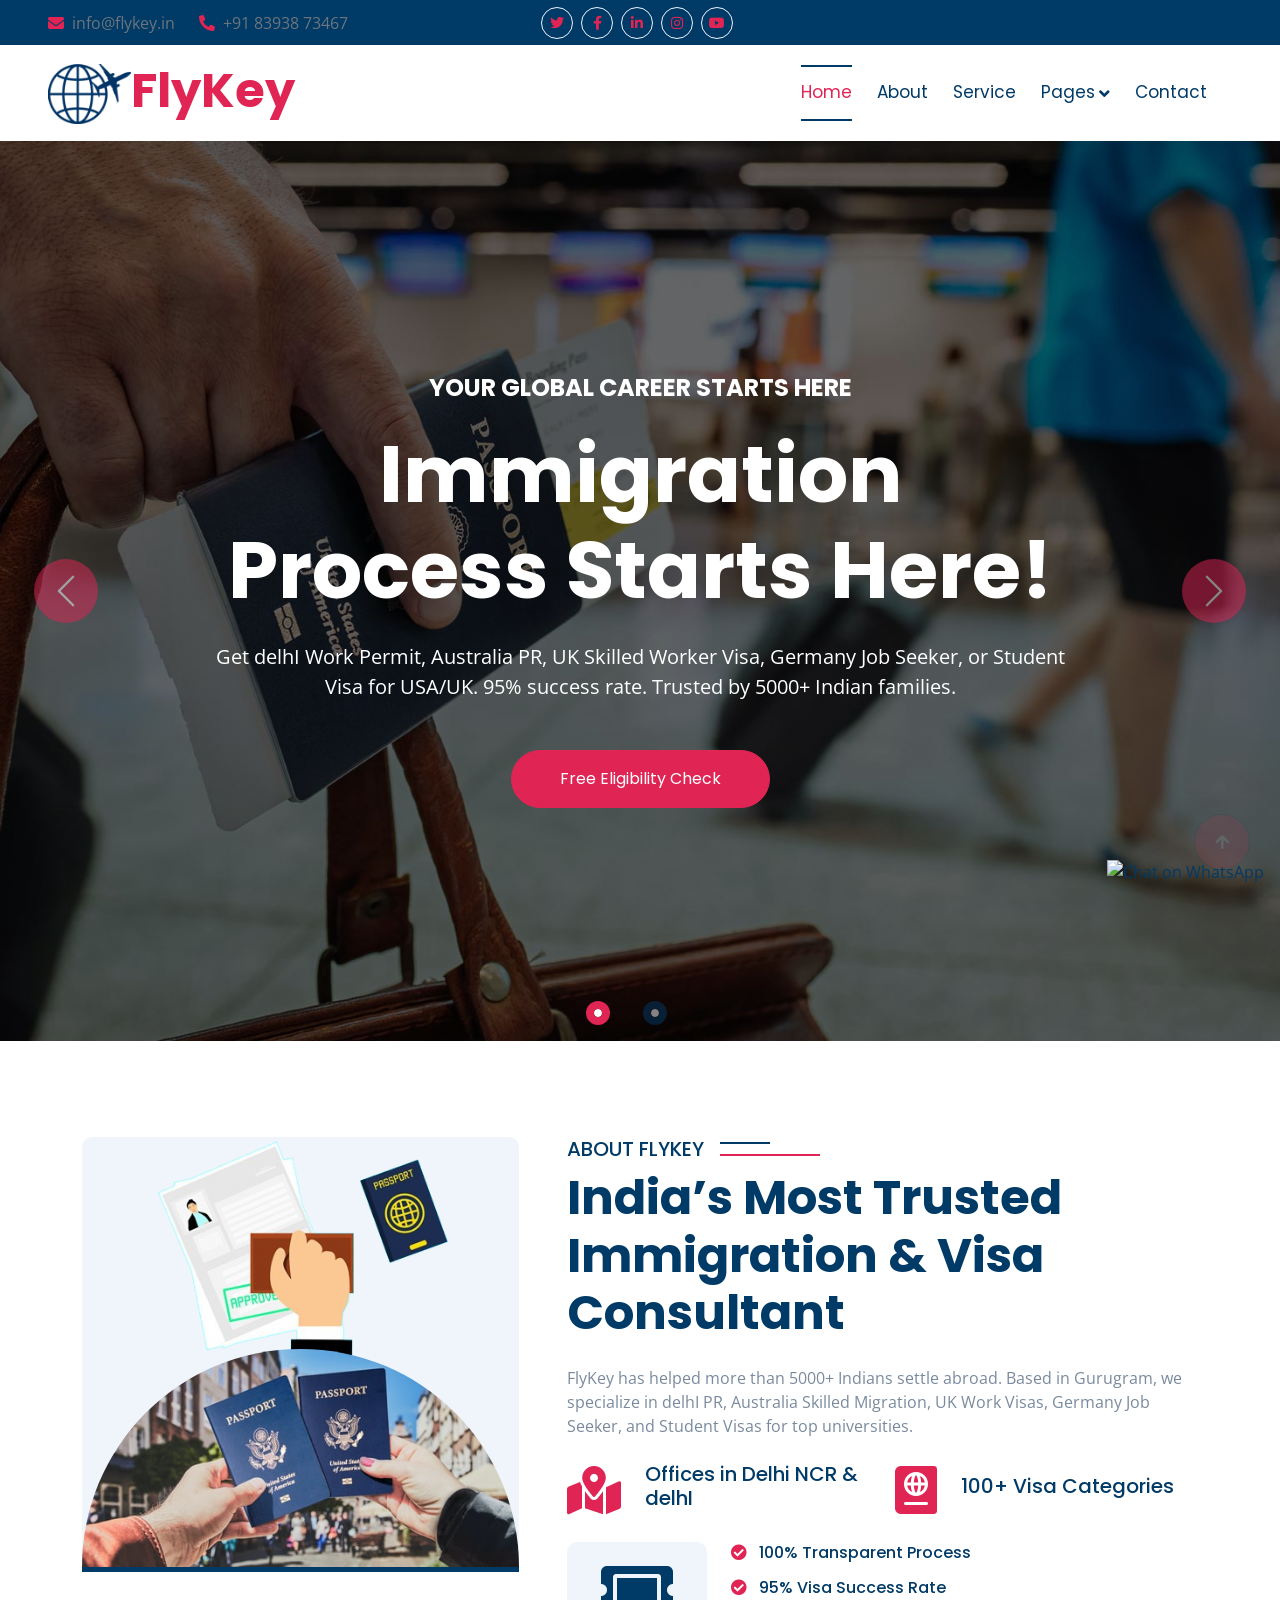
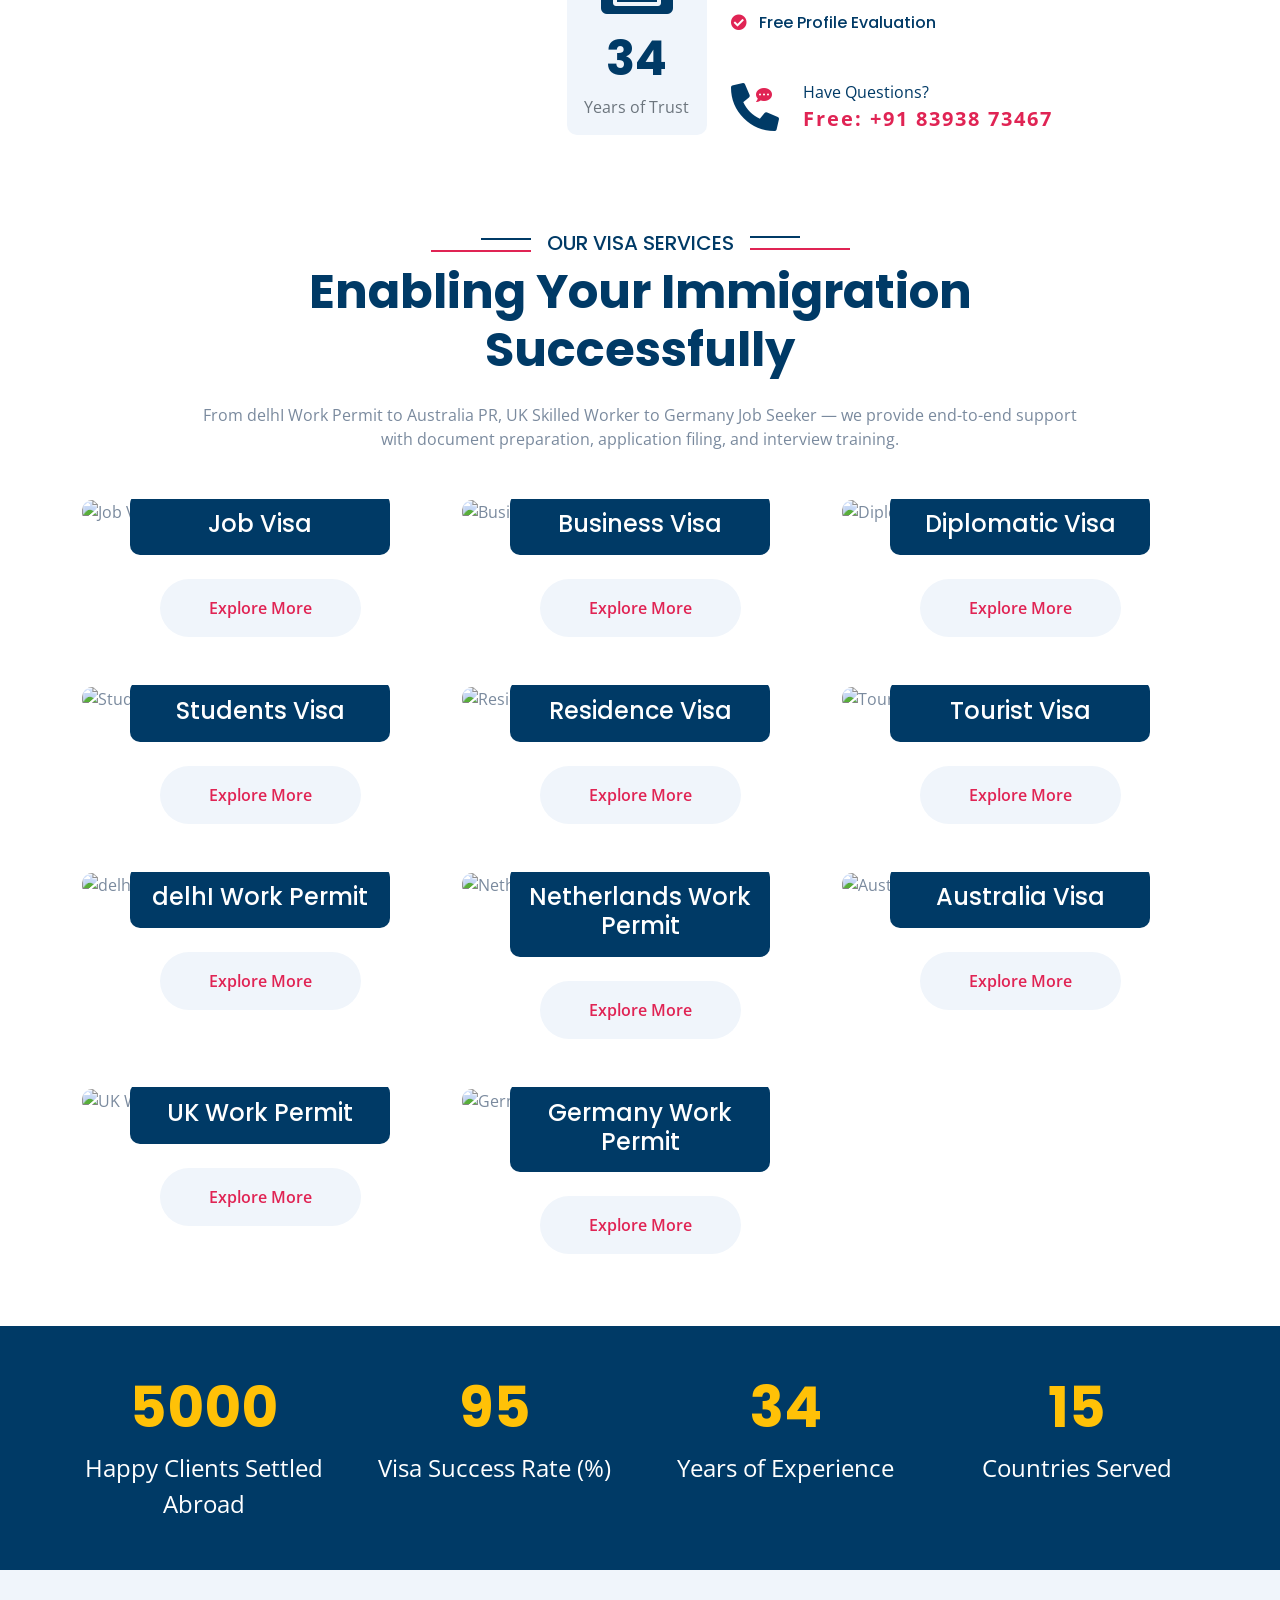
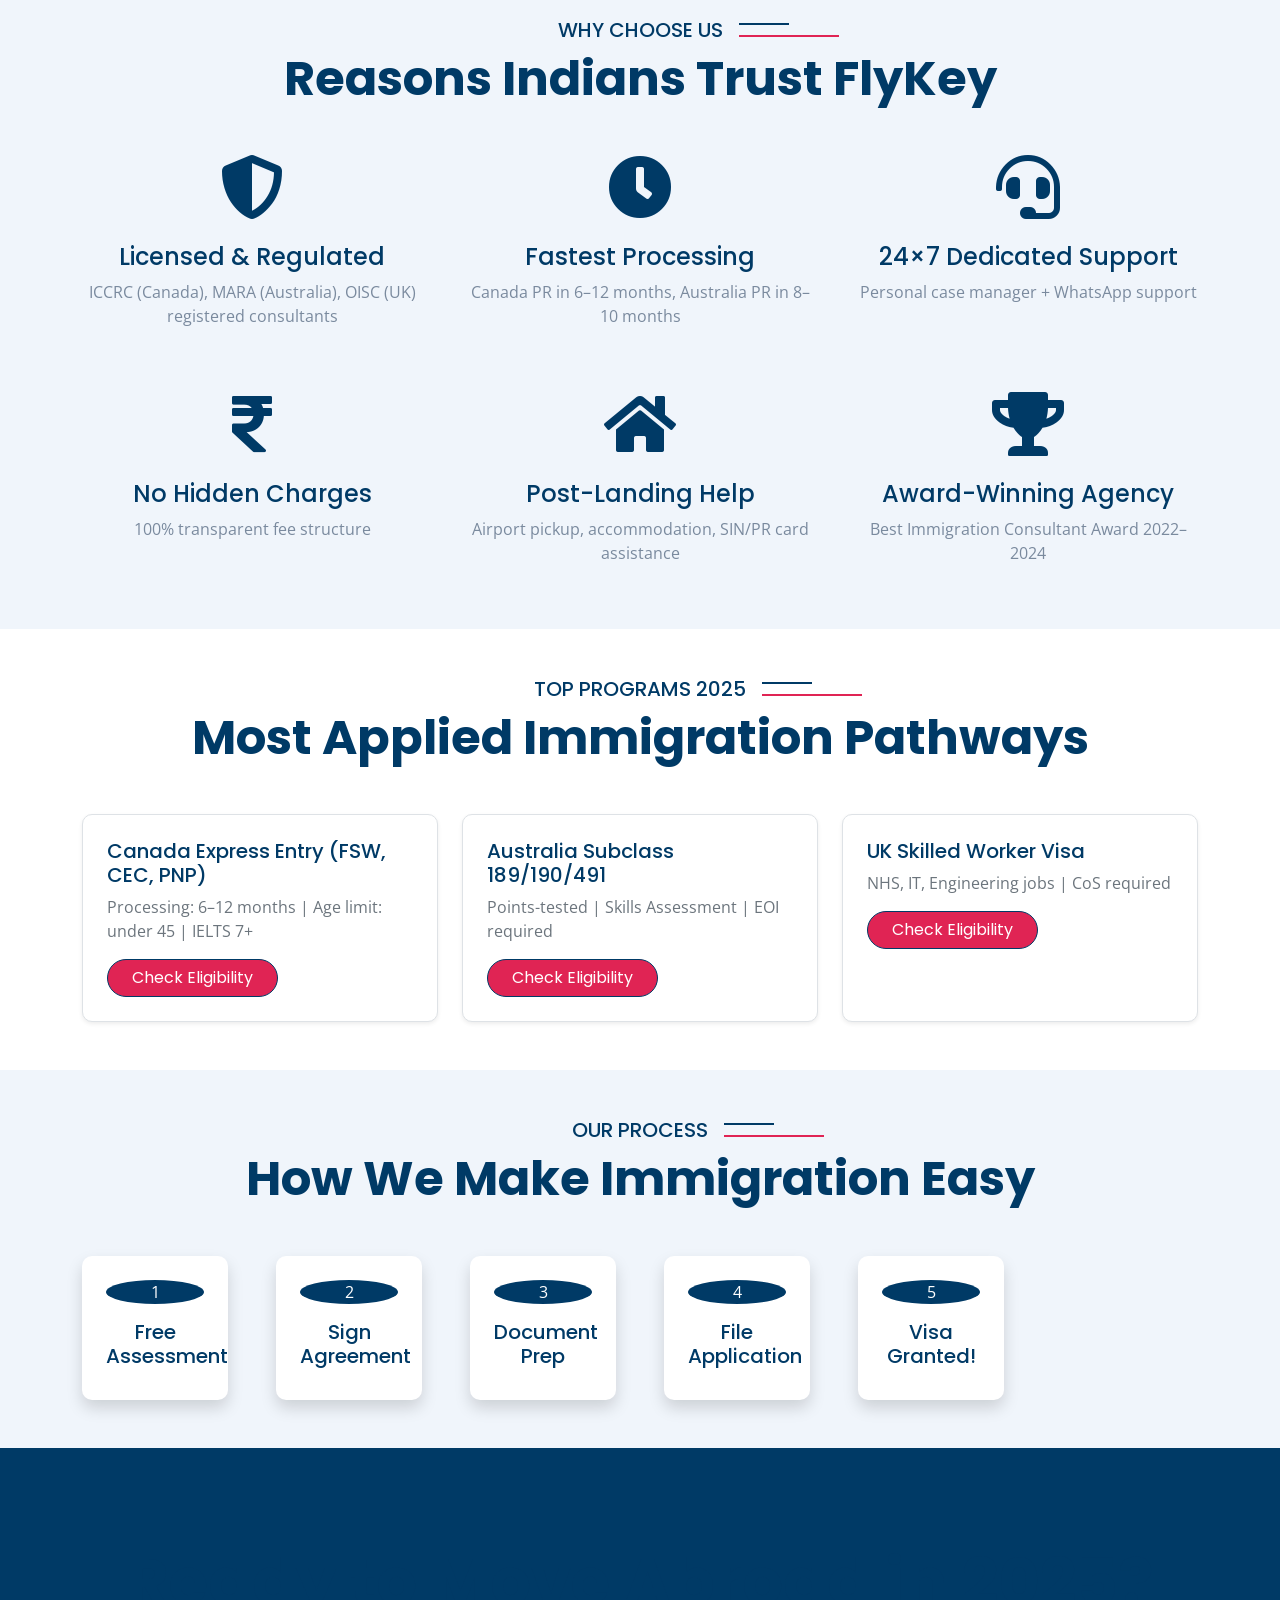
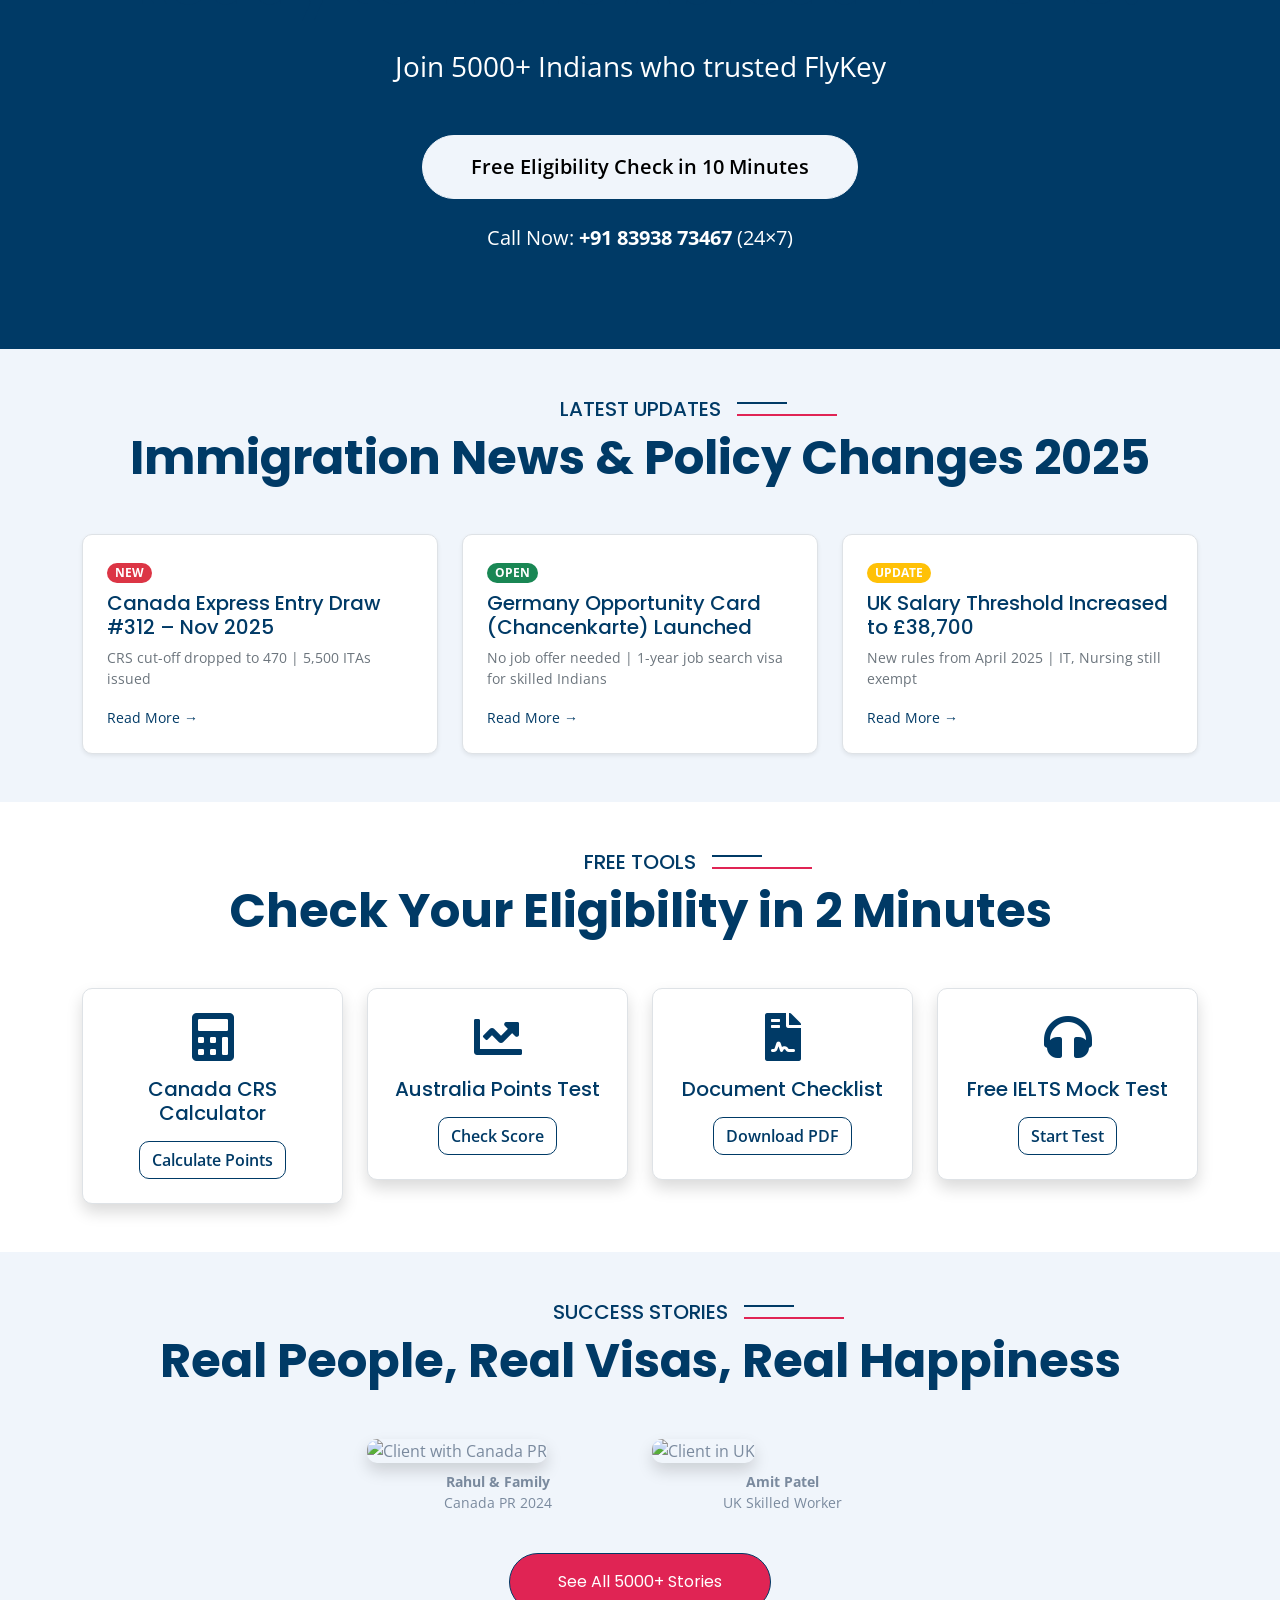
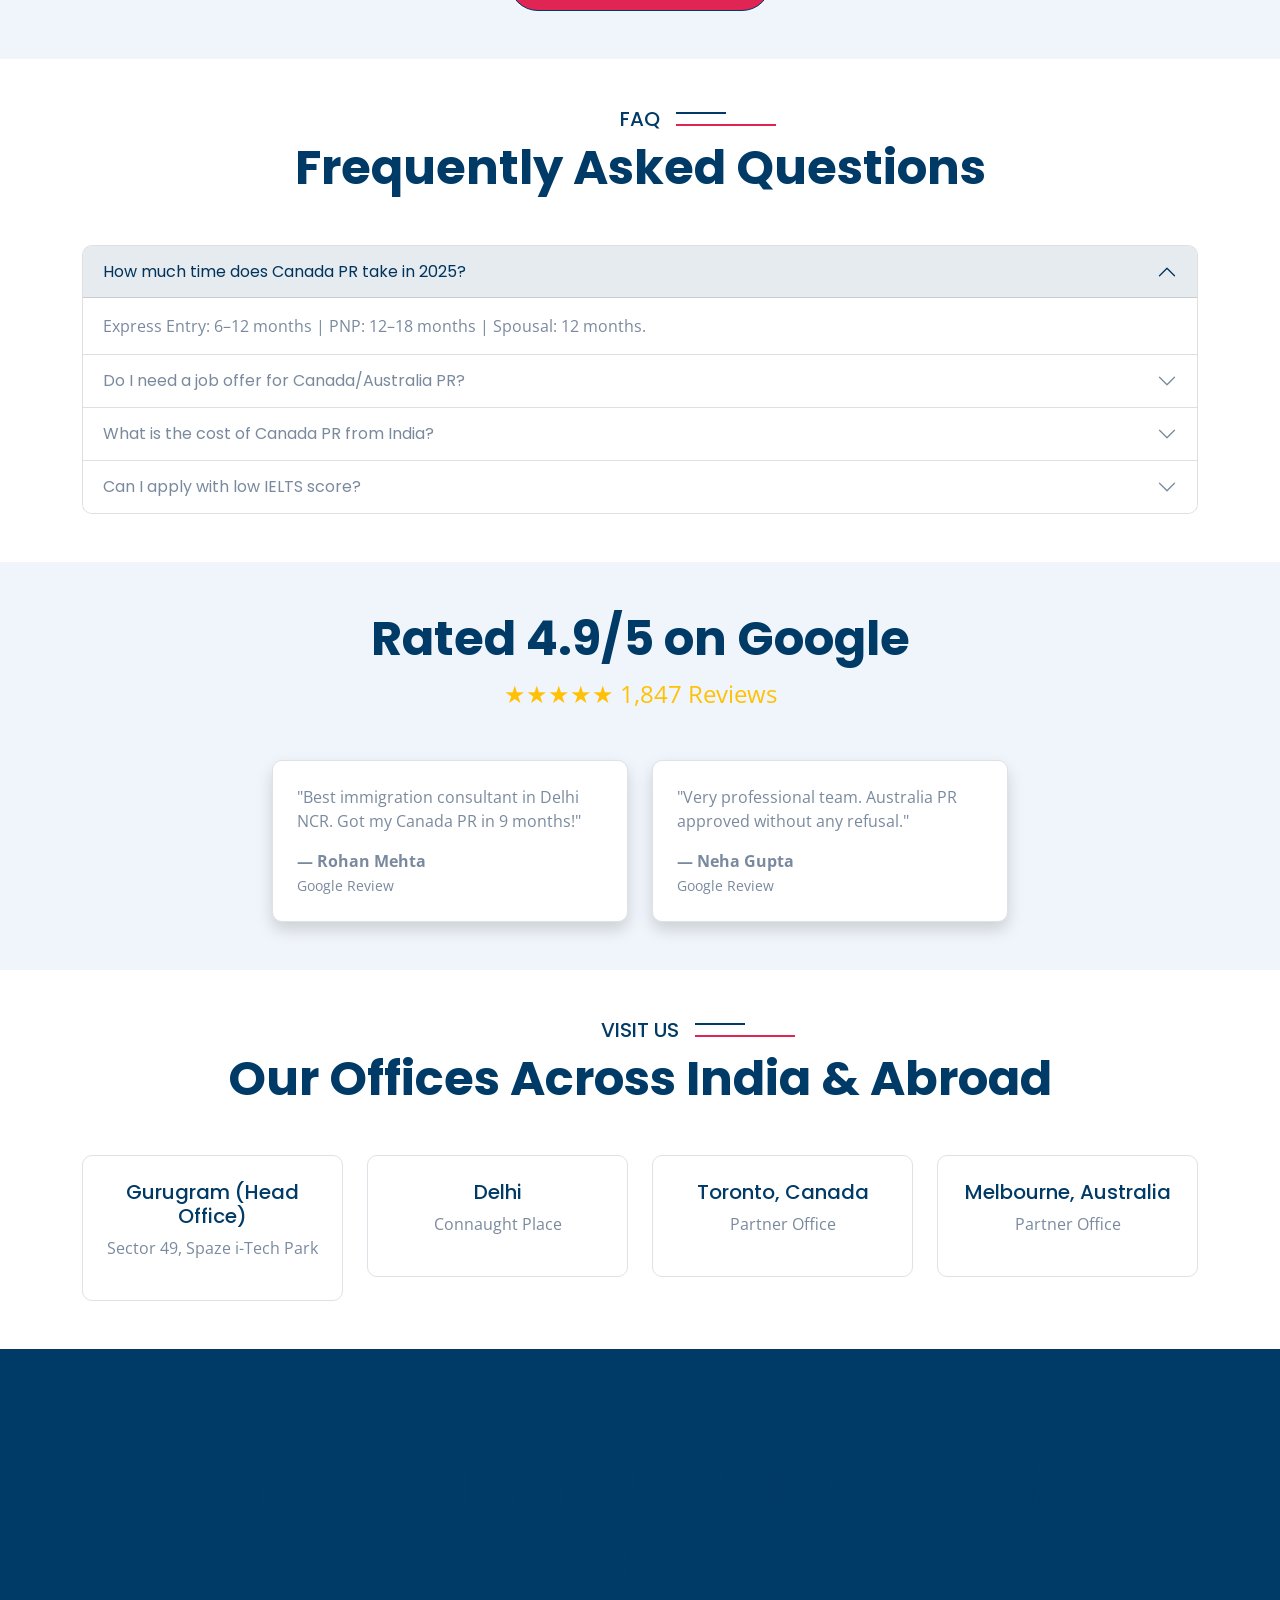
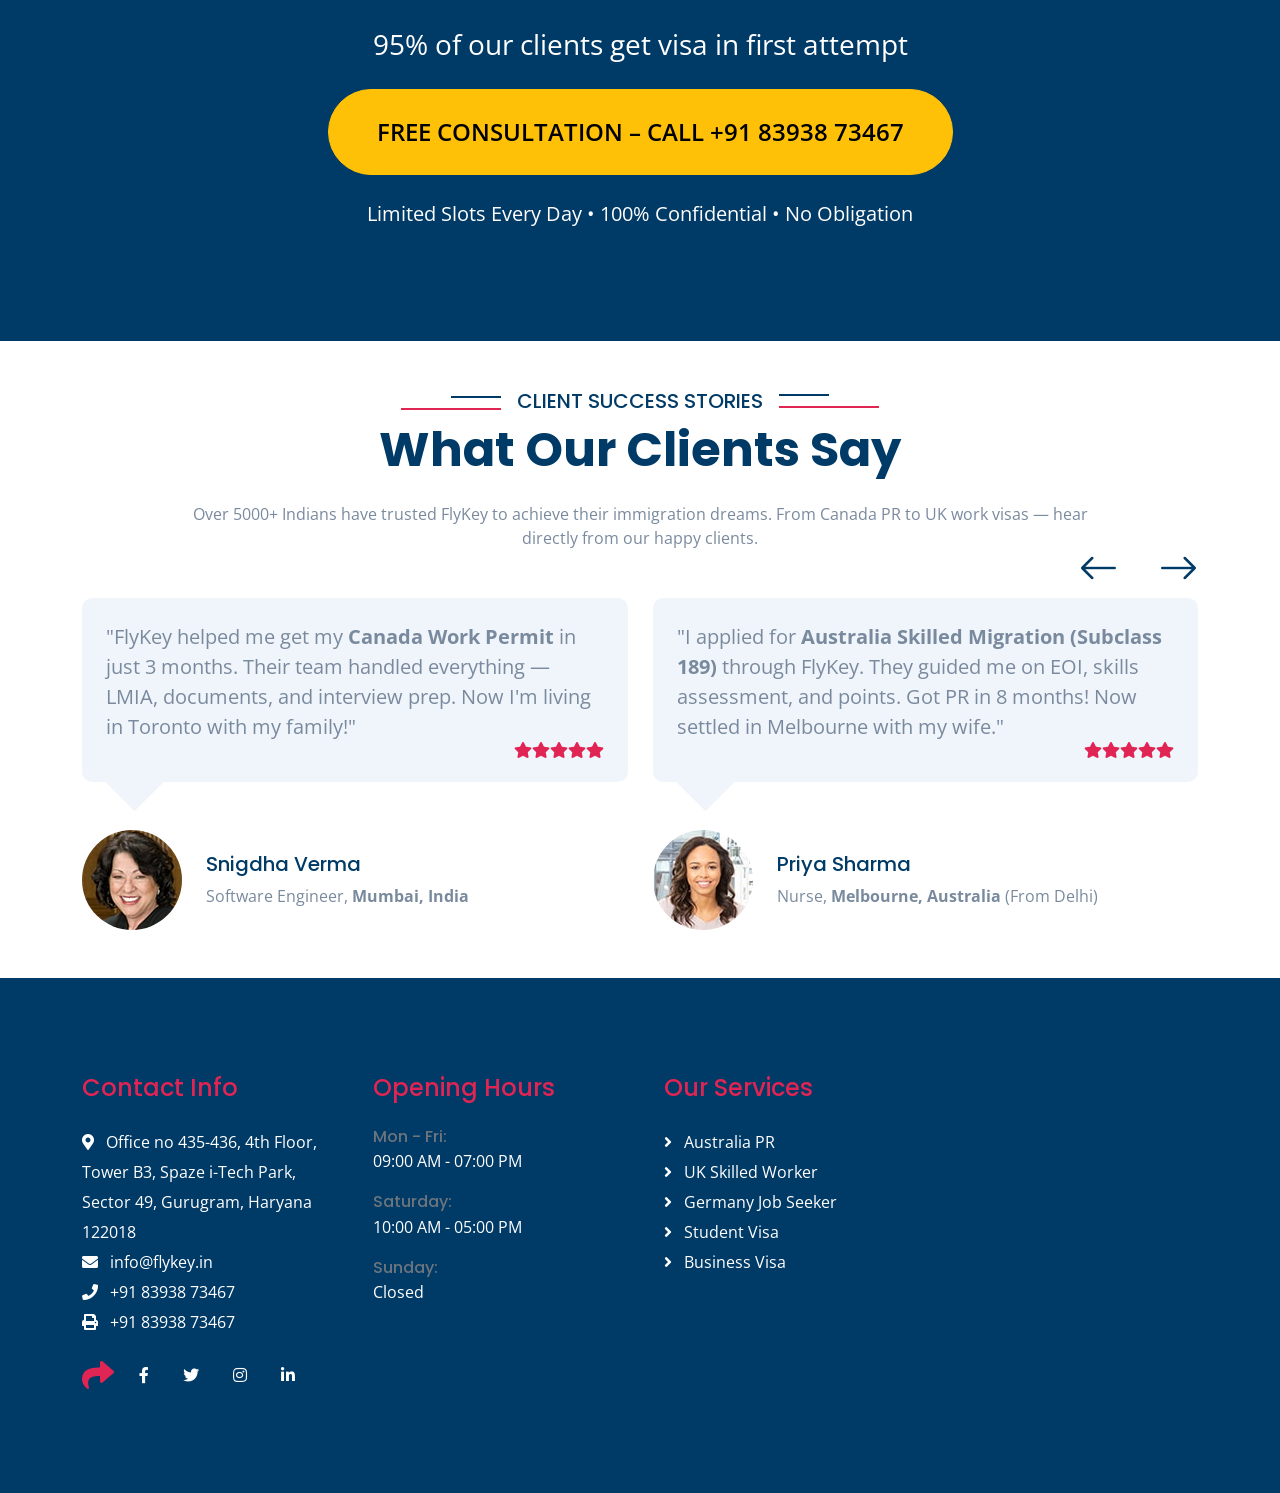
==== commit 4da7055c: "5 commit" ====
--- a/index.html
+++ b/index.html
@@ -499,6 +499,413 @@
         </div>
         <!-- Services End -->
 
+        <!-- 1. Success Counter Section (Golden Numbers) -->
+        <div class="container-fluid py-5 bg-primary text-white">
+            <div class="container">
+                <div class="row g-5 text-center">
+                    <div class="col-md-3 col-6 wow fadeInUp" data-wow-delay="0.1s">
+                        <h1 class="display-4 fw-bold text-warning" data-toggle="counter-up">5000</h1>
+                        <p class="fs-4 mb-0">Happy Clients Settled Abroad</p>
+                    </div>
+                    <div class="col-md-3 col-6 wow fadeInUp" data-wow-delay="0.3s">
+                        <h1 class="display-4 fw-bold text-warning" data-toggle="counter-up">95</h1>
+                        <p class="fs-4 mb-0">Visa Success Rate (%)</p>
+                    </div>
+                    <div class="col-md-3 col-6 wow fadeInUp" data-wow-delay="0.5s">
+                        <h1 class="display-4 fw-bold text-warning" data-toggle="counter-up">34</h1>
+                        <p class="fs-4 mb-0">Years of Experience</p>
+                    </div>
+                    <div class="col-md-3 col-6 wow fadeInUp" data-wow-delay="0.7s">
+                        <h1 class="display-4 fw-bold text-warning" data-toggle="counter-up">15</h1>
+                        <p class="fs-4 mb-0">Countries Served</p>
+                    </div>
+                </div>
+            </div>
+        </div>
+
+        <!-- 2. Why Choose FlyKey Section -->
+        <div class="container-fluid py-5 bg-light">
+            <div class="container">
+                <div class="text-center mb-5 wow fadeInUp" data-wow-delay="0.1s">
+                    <h5 class="sub-title text-primary px-3">WHY CHOOSE US</h5>
+                    <h1 class="display-5 mb-4">Reasons Indians Trust FlyKey</h1>
+                </div>
+                <div class="row g-5">
+                    <div class="col-lg-4 col-md-6 wow fadeInUp" data-wow-delay="0.1s">
+                        <div class="text-center">
+                            <i class="fas fa-shield-alt fa-4x text-primary mb-4"></i>
+                            <h4>Licensed & Regulated</h4>
+                            <p>ICCRC (Canada), MARA (Australia), OISC (UK) registered consultants</p>
+                        </div>
+                    </div>
+                    <div class="col-lg-4 col-md-6 wow fadeInUp" data-wow-delay="0.3s">
+                        <div class="text-center">
+                            <i class="fas fa-clock fa-4x text-primary mb-4"></i>
+                            <h4>Fastest Processing</h4>
+                            <p>Canada PR in 6–12 months, Australia PR in 8–10 months</p>
+                        </div>
+                    </div>
+                    <div class="col-lg-4 col-md-6 wow fadeInUp" data-wow-delay="0.5s">
+                        <div class="text-center">
+                            <i class="fas fa-headset fa-4x text-primary mb-4"></i>
+                            <h4>24×7 Dedicated Support</h4>
+                            <p>Personal case manager + WhatsApp support</p>
+                        </div>
+                    </div>
+                    <div class="col-lg-4 col-md-6 wow fadeInUp" data-wow-delay="0.1s">
+                        <div class="text-center">
+                            <i class="fas fa-rupee-sign fa-4x text-primary mb-4"></i>
+                            <h4>No Hidden Charges</h4>
+                            <p>100% transparent fee structure</p>
+                        </div>
+                    </div>
+                    <div class="col-lg-4 col-md-6 wow fadeInUp" data-wow-delay="0.3s">
+                        <div class="text-center">
+                            <i class="fas fa-home fa-4x text-primary mb-4"></i>
+                            <h4>Post-Landing Help</h4>
+                            <p>Airport pickup, accommodation, SIN/PR card assistance</p>
+                        </div>
+                    </div>
+                    <div class="col-lg-4 col-md-6 wow fadeInUp" data-wow-delay="0.5s">
+                        <div class="text-center">
+                            <i class="fas fa-trophy fa-4x text-primary mb-4"></i>
+                            <h4>Award-Winning Agency</h4>
+                            <p>Best Immigration Consultant Award 2022–2024</p>
+                        </div>
+                    </div>
+                </div>
+            </div>
+        </div>
+
+        <!-- 3. Popular Immigration Programs (2025) -->
+        <div class="container-fluid py-5">
+            <div class="container">
+                <div class="text-center mb-5 wow fadeInUp" data-wow-delay="0.1s">
+                    <h5 class="sub-title text-primary px-3">TOP PROGRAMS 2025</h5>
+                    <h1 class="display-5 mb-4">Most Applied Immigration Pathways</h1>
+                </div>
+                <div class="row g-4">
+                    <div class="col-lg-4 col-md-6 wow fadeInUp" data-wow-delay="0.1s">
+                        <div class="border rounded p-4 bg-white shadow-sm h-100">
+                            <h5>Canada Express Entry (FSW, CEC, PNP)</h5>
+                            <p class="text-muted">Processing: 6–12 months | Age limit: under 45 | IELTS 7+</p>
+                            <a href="#" class="btn btn-primary rounded-pill px-4">Check Eligibility</a>
+                        </div>
+                    </div>
+                    <div class="col-lg-4 col-md-6 wow fadeInUp" data-wow-delay="0.3s">
+                        <div class="border rounded p-4 bg-white shadow-sm h-100">
+                            <h5>Australia Subclass 189/190/491</h5>
+                            <p class="text-muted">Points-tested | Skills Assessment | EOI required</p>
+                            <a href="#" class="btn btn-primary rounded-pill px-4">Check Eligibility</a>
+                        </div>
+                    </div>
+                    <div class="col-lg-4 col-md-6 wow fadeInUp" data-wow-delay="0.5s">
+                        <div class="border rounded p-4 bg-white shadow-sm h-100">
+                            <h5>UK Skilled Worker Visa</h5>
+                            <p class="text-muted">NHS, IT, Engineering jobs | CoS required</p>
+                            <a href="#" class="btn btn-primary rounded-pill px-4">Check Eligibility</a>
+                        </div>
+                    </div>
+                </div>
+            </div>
+        </div>
+
+        <!-- 4. Our Simple 5-Step Process -->
+        <div class="container-fluid py-5 bg-light">
+            <div class="container">
+                <div class="text-center mb-5">
+                    <h5 class="sub-title text-primary px-3">OUR PROCESS</h5>
+                    <h1 class="display-5 mb-4">How We Make Immigration Easy</h1>
+                </div>
+                <div class="row g-5 text-center">
+                    <div class="col-lg-2 col-md-4 col-12">
+                        <div class="process-box bg-white rounded shadow p-4">
+                            <div class="process-number bg-primary text-white rounded-circle mx-auto mb-3">1</div>
+                            <h5>Free Assessment</h5>
+                        </div>
+                    </div>
+                    <div class="col-lg-2 col-md-4 col-12">
+                        <div class="process-box bg-white rounded shadow p-4">
+                            <div class="process-number bg-primary text-white rounded-circle mx-auto mb-3">2</div>
+                            <h5>Sign Agreement</h5>
+                        </div>
+                    </div>
+                    <div class="col-lg-2 col-md-4 col-12">
+                        <div class="process-box bg-white rounded shadow p-4">
+                            <div class="process-number bg-primary text-white rounded-circle mx-auto mb-3">3</div>
+                            <h5>Document Prep</h5>
+                        </div>
+                    </div>
+                    <div class="col-lg-2 col-md-4 col-12">
+                        <div class="process-box bg-white rounded shadow p-4">
+                            <div class="process-number bg-primary text-white rounded-circle mx-auto mb-3">4</div>
+                            <h5>File Application</h5>
+                        </div>
+                    </div>
+                    <div class="col-lg-2 col-md-4 col-12">
+                        <div class="process-box bg-white rounded shadow p-4">
+                            <div class="process-number bg-primary text-white rounded-circle mx-auto mb-3">5</div>
+                            <h5>Visa Granted!</h5>
+                        </div>
+                    </div>
+                </div>
+            </div>
+        </div>
+
+
+
+        <!-- 6. Final Big CTA Banner -->
+        <div class="container-fluid py-5 bg-primary text-white text-center">
+            <div class="container py-5">
+                <h1 class="display-3 mb-4">Ready to Move Abroad in 2025?</h1>
+                <p class="fs-3 mb-5">Join 5000+ Indians who trusted FlyKey</p>
+                <a href="contact.html" class="btn btn-light btn-lg rounded-pill py-3 px-5">Free Eligibility Check in 10 Minutes</a>
+                <div class="mt-4">
+                    <p class="fs-5 mb-0">Call Now: <strong>+91 83938 73467</strong> (24×7)</p>
+                </div>
+            </div>
+        </div>
+
+        <!-- 7. Latest Immigration News & Updates (2025) -->
+        <div class="container-fluid py-5 bg-light">
+            <div class="container">
+                <div class="text-center mb-5 wow fadeInUp" data-wow-delay="0.1s">
+                    <h5 class="sub-title text-primary px-3">LATEST UPDATES</h5>
+                    <h1 class="display-5 mb-4">Immigration News & Policy Changes 2025</h1>
+                </div>
+                <div class="row g-4">
+                    <div class="col-lg-4 col-md-6">
+                        <div class="blog-card border rounded p-4 bg-white shadow-sm h-100">
+                            <span class="badge bg-danger mb-2">NEW</span>
+                            <h5>Canada Express Entry Draw #312 – Nov 2025</h5>
+                            <p class="text-muted small">CRS cut-off dropped to 470 | 5,500 ITAs issued</p>
+                            <a href="#" class="small">Read More →</a>
+                        </div>
+                    </div>
+                    <div class="col-lg-4 col-md-6">
+                        <div class="border rounded p-4 bg-white shadow-sm h-100">
+                            <span class="badge bg-success mb-2">OPEN</span>
+                            <h5>Germany Opportunity Card (Chancenkarte) Launched</h5>
+                            <p class="text-muted small">No job offer needed | 1-year job search visa for skilled Indians</p>
+                            <a href="#" class="small">Read More →</a>
+                        </div>
+                    </div>
+                    <div class="col-lg-4 col-md-6">
+                        <div class="border rounded p-4 bg-white shadow-sm h-100">
+                            <span class="badge bg-warning mb-2">UPDATE</span>
+                            <h5>UK Salary Threshold Increased to £38,700</h5>
+                            <p class="text-muted small">New rules from April 2025 | IT, Nursing still exempt</p>
+                            <a href="#" class="small">Read More →</a>
+                        </div>
+                    </div>
+                </div>
+            </div>
+        </div>
+
+        <!-- 8. Free Tools & Resources Section -->
+        <div class="container-fluid py-5">
+            <div class="container">
+                <div class="text-center mb-5">
+                    <h5 class="sub-title text-primary px-3">FREE TOOLS</h5>
+                    <h1 class="display-5 mb-4">Check Your Eligibility in 2 Minutes</h1>
+                </div>
+                <div class="row g-4 justify-content-center">
+                    <div class="col-lg-3 col-md-6">
+                        <div class="text-center p-4 border rounded bg-white shadow">
+                            <i class="fas fa-calculator fa-3x text-primary mb-3"></i>
+                            <h5>Canada CRS Calculator</h5>
+                            <a href="#" class="btn btn-outline-primary mt-2">Calculate Points</a>
+                        </div>
+                    </div>
+                    <div class="col-lg-3 col-md-6">
+                        <div class="text-center p-4 border rounded bg-white shadow">
+                            <i class="fas fa-chart-line fa-3x text-primary mb-3"></i>
+                            <h5>Australia Points Test</h5>
+                            <a href="#" class="btn btn-outline-primary mt-2">Check Score</a>
+                        </div>
+                    </div>
+                    <div class="col-lg-3 col-md-6">
+                        <div class="text-center p-4 border rounded bg-white shadow">
+                            <i class="fas fa-file-contract fa-3x text-primary mb-3"></i>
+                            <h5>Document Checklist</h5>
+                            <a href="#" class="btn btn-outline-primary mt-2">Download PDF</a>
+                        </div>
+                    </div>
+                    <div class="col-lg-3 col-md-6">
+                        <div class="text-center p-4 border rounded bg-white shadow">
+                            <i class="fas fa-headphones fa-3x text-primary mb-3"></i>
+                            <h5>Free IELTS Mock Test</h5>
+                            <a href="#" class="btn btn-outline-primary mt-2">Start Test</a>
+                        </div>
+                    </div>
+                </div>
+            </div>
+        </div>
+
+        <!-- 9. Success Stories Showcase (Mini Gallery) -->
+        <div class="container-fluid py-5 bg-light">
+            <div class="container">
+                <div class="text-center mb-5">
+                    <h5 class="sub-title text-primary px-3">SUCCESS STORIES</h5>
+                    <h1 class="display-5 mb-4">Real People, Real Visas, Real Happiness</h1>
+                </div>
+                <div class="row g-4 center ">
+                    <div class="col-lg-3 col-md-4 col-6">
+                        <!-- <p class="text-center mt-2 small"><strong>Rahul & Family</strong><br>Canada PR 2024</p> -->
+                    </div>
+
+                    <div class="col-lg-3 col-md-4 col-6">
+                        <img src="https://images.unsplash.com/photo-1582719478250-c89cae4dc85b?w=400" class="img-fluid rounded shadow" alt="Client with Canada PR">
+                        <p class="text-center mt-2 small"><strong>Rahul & Family</strong><br>Canada PR 2024</p>
+                    </div>
+
+                    <div class="col-lg-3 col-md-4 col-6">
+                        <img src="https://images.unsplash.com/photo-1557862921-37829c790f19?w=400" class="img-fluid rounded shadow" alt="Client in UK">
+                        <p class="text-center mt-2 small"><strong>Amit Patel</strong><br>UK Skilled Worker</p>
+                    </div>
+
+                </div>
+                <div class="text-center mt-4">
+                    <a href="testimonial.html" class="btn btn-primary rounded-pill px-5 py-3">See All 5000+ Stories</a>
+                </div>
+            </div>
+        </div>
+
+        <!-- 10. Frequently Asked Questions (FAQ) -->
+        <div class="container-fluid py-5">
+            <div class="container">
+                <div class="text-center mb-5">
+                    <h5 class="sub-title text-primary px-3">FAQ</h5>
+                    <h1 class="display-5 mb-4">Frequently Asked Questions</h1>
+                </div>
+                <div class="accordion" id="faqAccordion">
+                    <div class="accordion-item">
+                        <h2 class="accordion-header" id="q1">
+                            <button class="accordion-button" type="button" data-bs-toggle="collapse" data-bs-target="#a1">
+                                How much time does Canada PR take in 2025?
+                            </button>
+                        </h2>
+                        <div id="a1" class="accordion-collapse collapse show" data-bs-parent="#faqAccordion">
+                            <div class="accordion-body">
+                                Express Entry: 6–12 months | PNP: 12–18 months | Spousal: 12 months.
+                            </div>
+                        </div>
+                    </div>
+                    <div class="accordion-item">
+                        <h2 class="accordion-header" id="q2">
+                            <button class="accordion-button collapsed" type="button" data-bs-toggle="collapse" data-bs-target="#a2">
+                                Do I need a job offer for Canada/Australia PR?
+                            </button>
+                        </h2>
+                        <div id="a2" class="accordion-collapse collapse" data-bs-parent="#faqAccordion">
+                            <div class="accordion-body">
+                                No! Express Entry (Canada) & Subclass 189 (Australia) do NOT require a job offer.
+                            </div>
+                        </div>
+                    </div>
+                    <div class="accordion-item">
+                        <h2 class="accordion-header" id="q3">
+                            <button class="accordion-button collapsed" type="button" data-bs-toggle="collapse" data-bs-target="#a3">
+                                What is the cost of Canada PR from India?
+                            </button>
+                        </h2>
+                        <div id="a3" class="accordion-collapse collapse" data-bs-parent="#faqAccordion">
+                            <div class="accordion-body">
+                                Govt fees: ~CAD 2,300 per person<br>Our service fee: Starts at ₹1,25,000 (all inclusive)
+                            </div>
+                        </div>
+                    </div>
+                    <div class="accordion-item">
+                        <h2 class="accordion-header" id="q4">
+                            <button class="accordion-button collapsed" type="button" data-bs-toggle="collapse" data-bs-target="#a4">
+                                Can I apply with low IELTS score?
+                            </button>
+                        </h2>
+                        <div id="a4" class="accordion-collapse collapse" data-bs-parent="#faqAccordion">
+                            <div class="accordion-body">
+                                Yes! Many PNPs accept 5.5–6.0 bands. We also help improve your score.
+                            </div>
+                        </div>
+                    </div>
+                </div>
+            </div>
+        </div>
+
+        <!-- 11. Google Reviews Section -->
+        <div class="container-fluid py-5 bg-light">
+            <div class="container">
+                <div class="text-center mb-5">
+                    <h1 class="display-5">Rated 4.9/5 on Google</h1>
+                    <p class="fs-4 text-warning">★★★★★ 1,847 Reviews</p>
+                </div>
+                <div class="row g-4 justify-content-center">
+                    <div class="col-lg-4">
+                        <div class="border rounded p-4 bg-white shadow">
+                            <p>"Best immigration consultant in Delhi NCR. Got my Canada PR in 9 months!"</p>
+                            <strong>— Rohan Mehta</strong> <br><small>Google Review</small>
+                        </div>
+                    </div>
+                    <div class="col-lg-4">
+                        <div class="border rounded p-4 bg-white shadow">
+                            <p>"Very professional team. Australia PR approved without any refusal."</p>
+                            <strong>— Neha Gupta</strong> <br><small>Google Review</small>
+                        </div>
+                    </div>
+                </div>
+            </div>
+        </div>
+
+        <!-- 12. Office Locations (India + Overseas) -->
+        <div class="container-fluid py-5">
+            <div class="container">
+                <div class="text-center mb-5">
+                    <h5 class="sub-title text-primary px-3">VISIT US</h5>
+                    <h1 class="display-5 mb-4">Our Offices Across India & Abroad</h1>
+                </div>
+                <div class="row g-4 text-center">
+                    <div class="col-lg-3 col-md-6">
+                        <div class="p-4 border rounded bg-white">
+                            <h5>Gurugram (Head Office)</h5>
+                            <p>Sector 49, Spaze i-Tech Park</p>
+                        </div>
+                    </div>
+                    <div class="col-lg-3 col-md-6">
+                        <div class="p-4 border rounded bg-white">
+                            <h5>Delhi</h5>
+                            <p>Connaught Place</p>
+                        </div>
+                    </div>
+                    <div class="col-lg-3 col-md-6">
+                        <div class="p-4 border rounded bg-white">
+                            <h5>Toronto, Canada</h5>
+                            <p>Partner Office</p>
+                        </div>
+                    </div>
+                    <div class="col-lg-3 col-md-6">
+                        <div class="p-4 border rounded bg-white">
+                            <h5>Melbourne, Australia</h5>
+                            <p>Partner Office</p>
+                        </div>
+                    </div>
+                </div>
+            </div>
+        </div>
+
+        <!-- 13. WhatsApp Floating Button (Add this just before </body>) -->
+        <a href="https://wa.me/918393873467" target="_blank" class="position-fixed bottom-0 end-0 p-3" style="z-index:9999;">
+            <img src="https://upload.wikimedia.org/wikipedia/commons/6/6b/WhatsApp.svg" width="60" alt="Chat on WhatsApp">
+        </a>
+
+        <!-- 14. Final Ultra Strong CTA -->
+        <div class="container-fluid py-5 bg-dark text-white text-center">
+            <div class="container py-5">
+                <h1 class="display-3 mb-4">Don’t Wait! Your Visa Clock is Ticking</h1>
+                <p class="fs-3 mb-4">95% of our clients get visa in first attempt</p>
+                <a href="contact.html" class="btn btn-warning btn-lg rounded-pill py-4 px-5 fs-4">FREE CONSULTATION – CALL +91 83938 73467</a>
+                <p class="mt-4 fs-5">Limited Slots Every Day • 100% Confidential • No Obligation</p>
+            </div>
+        </div>
+
         <!-- Testimonial Start -->
         <div class="container-fluid testimonial overflow-hidden py-5">
             <div class="container">
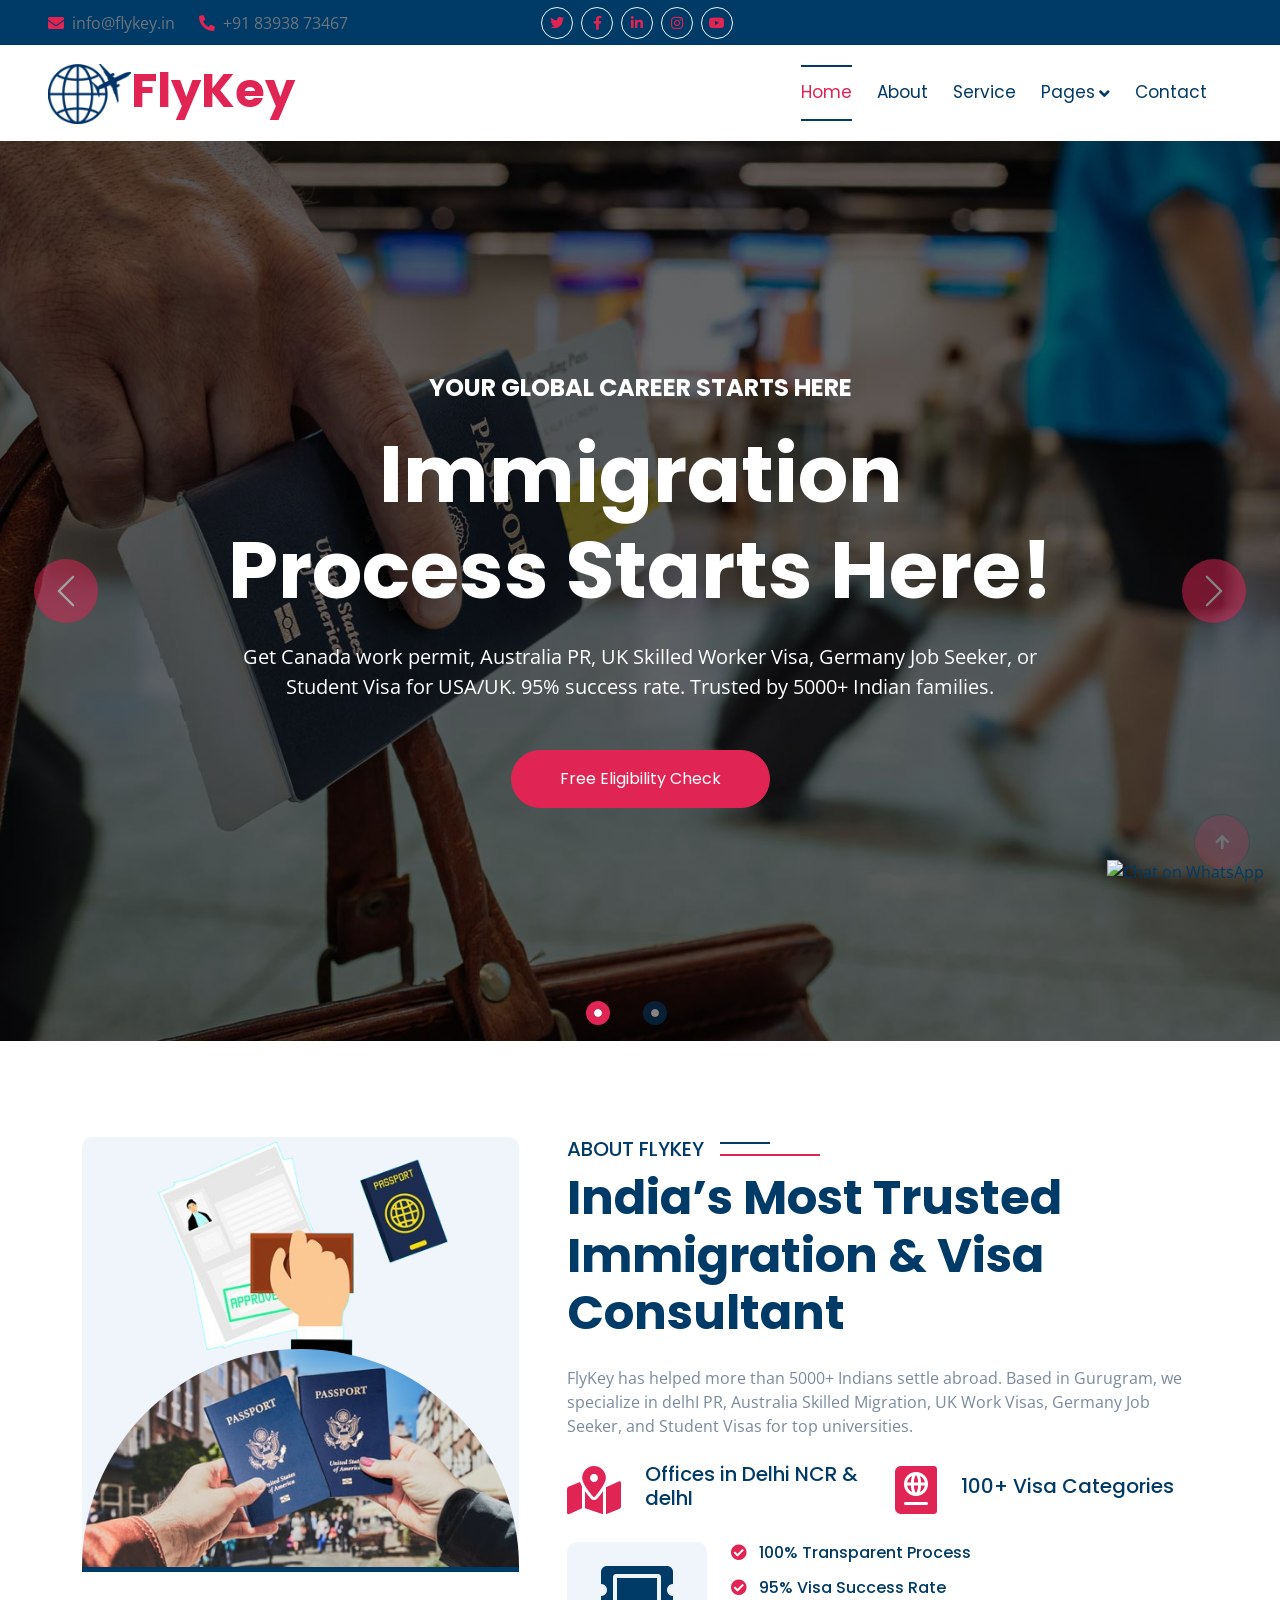
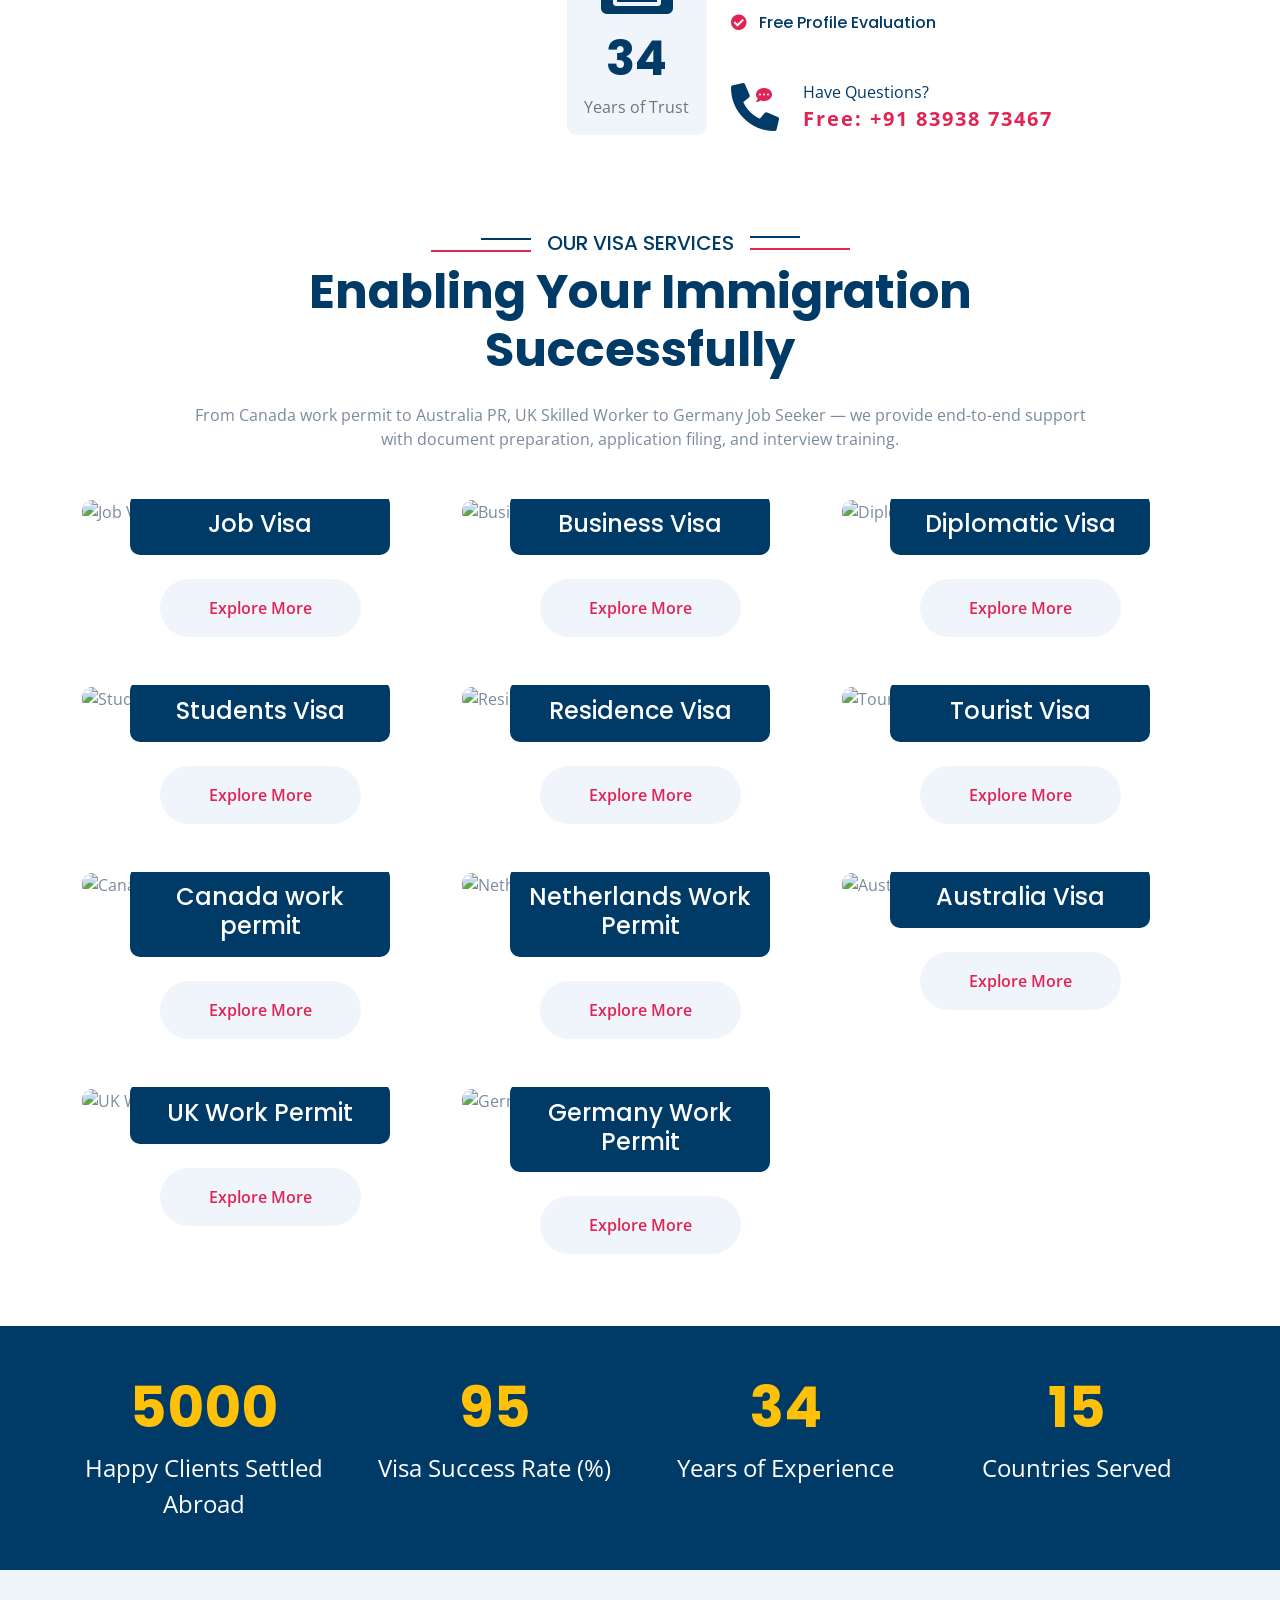
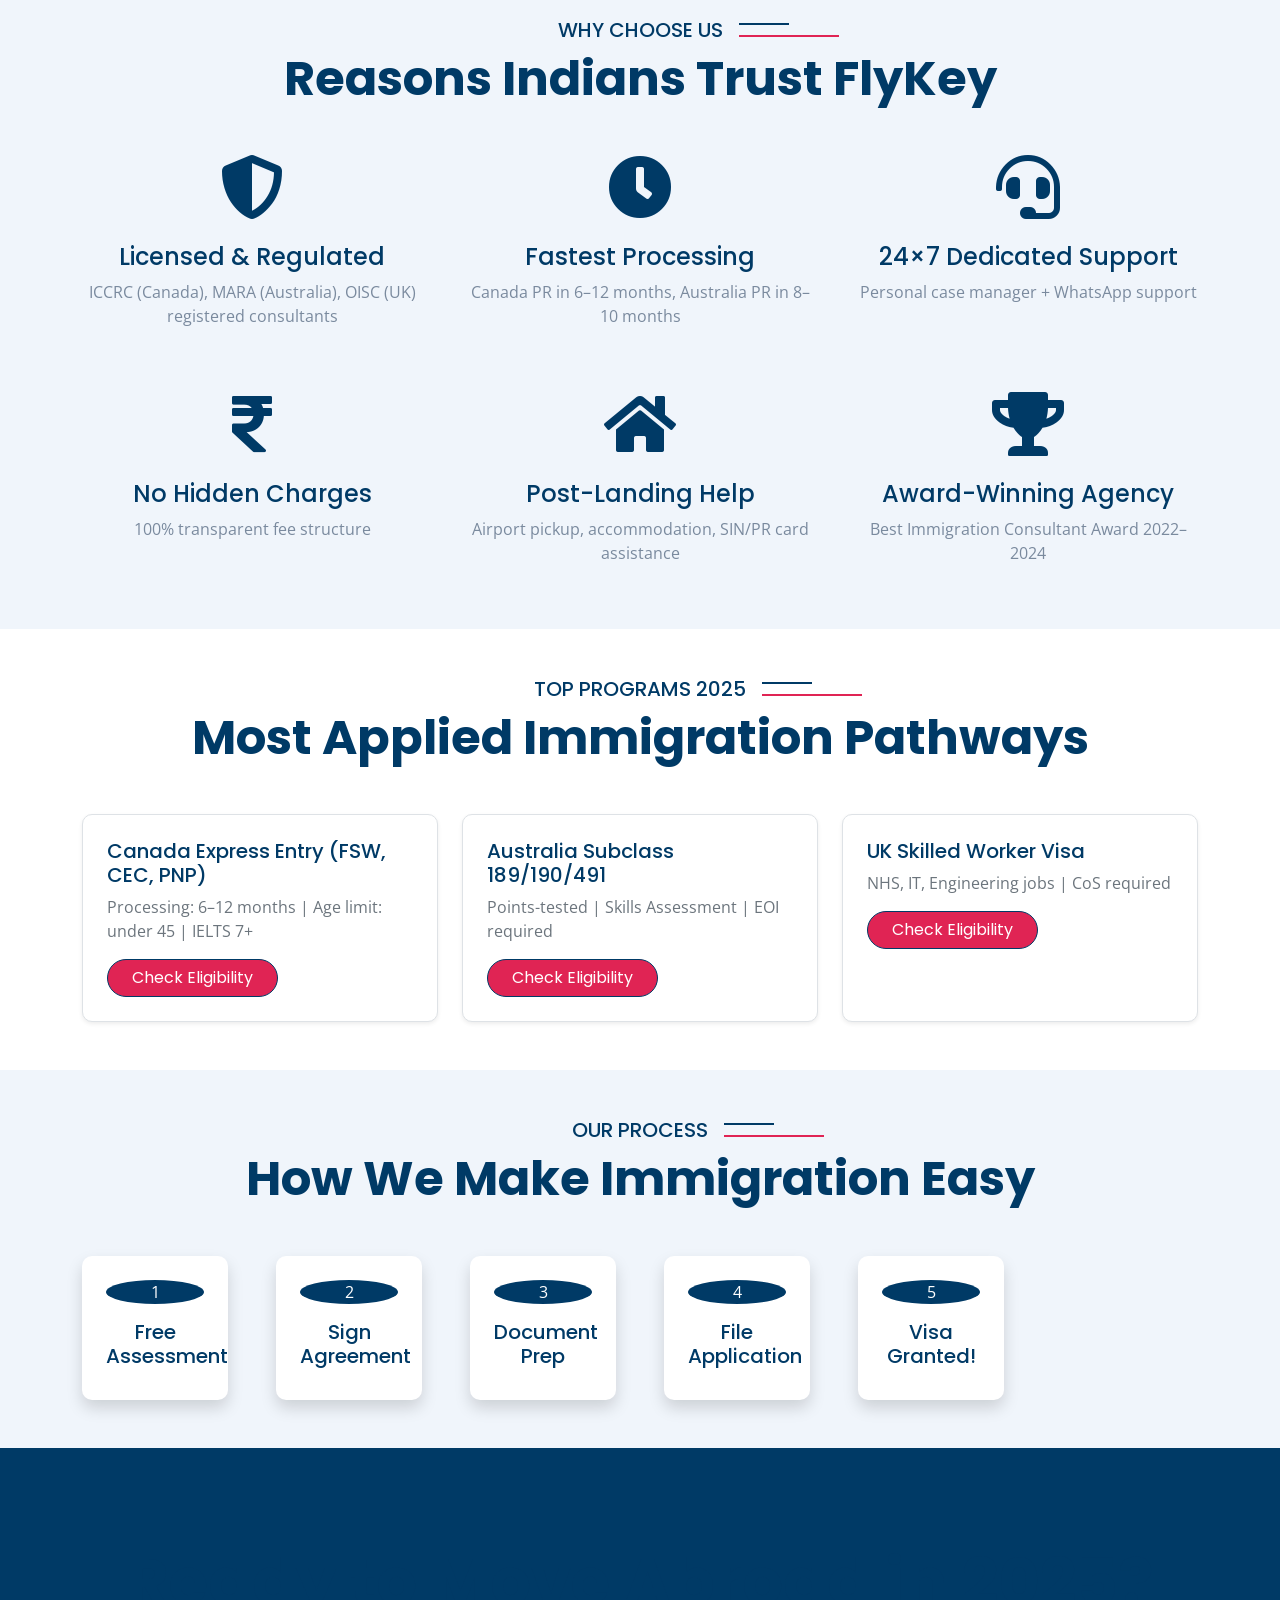
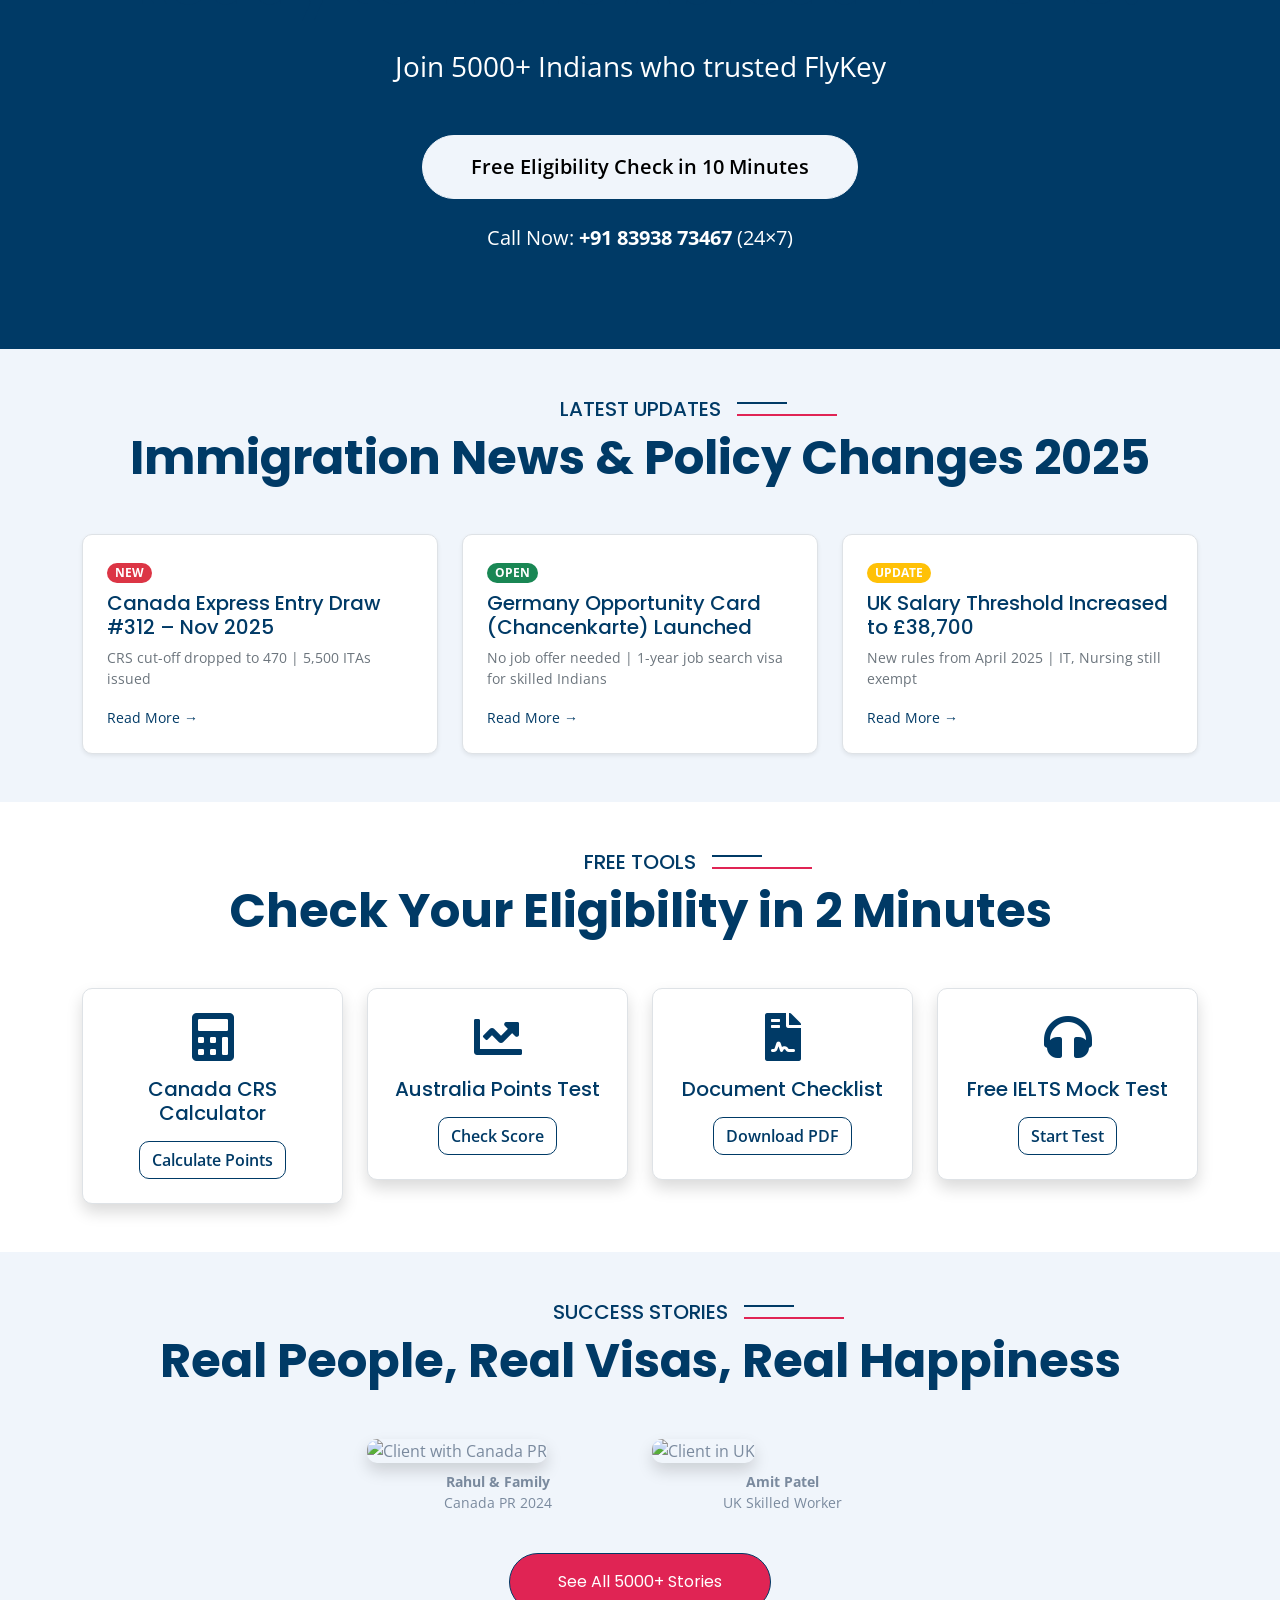
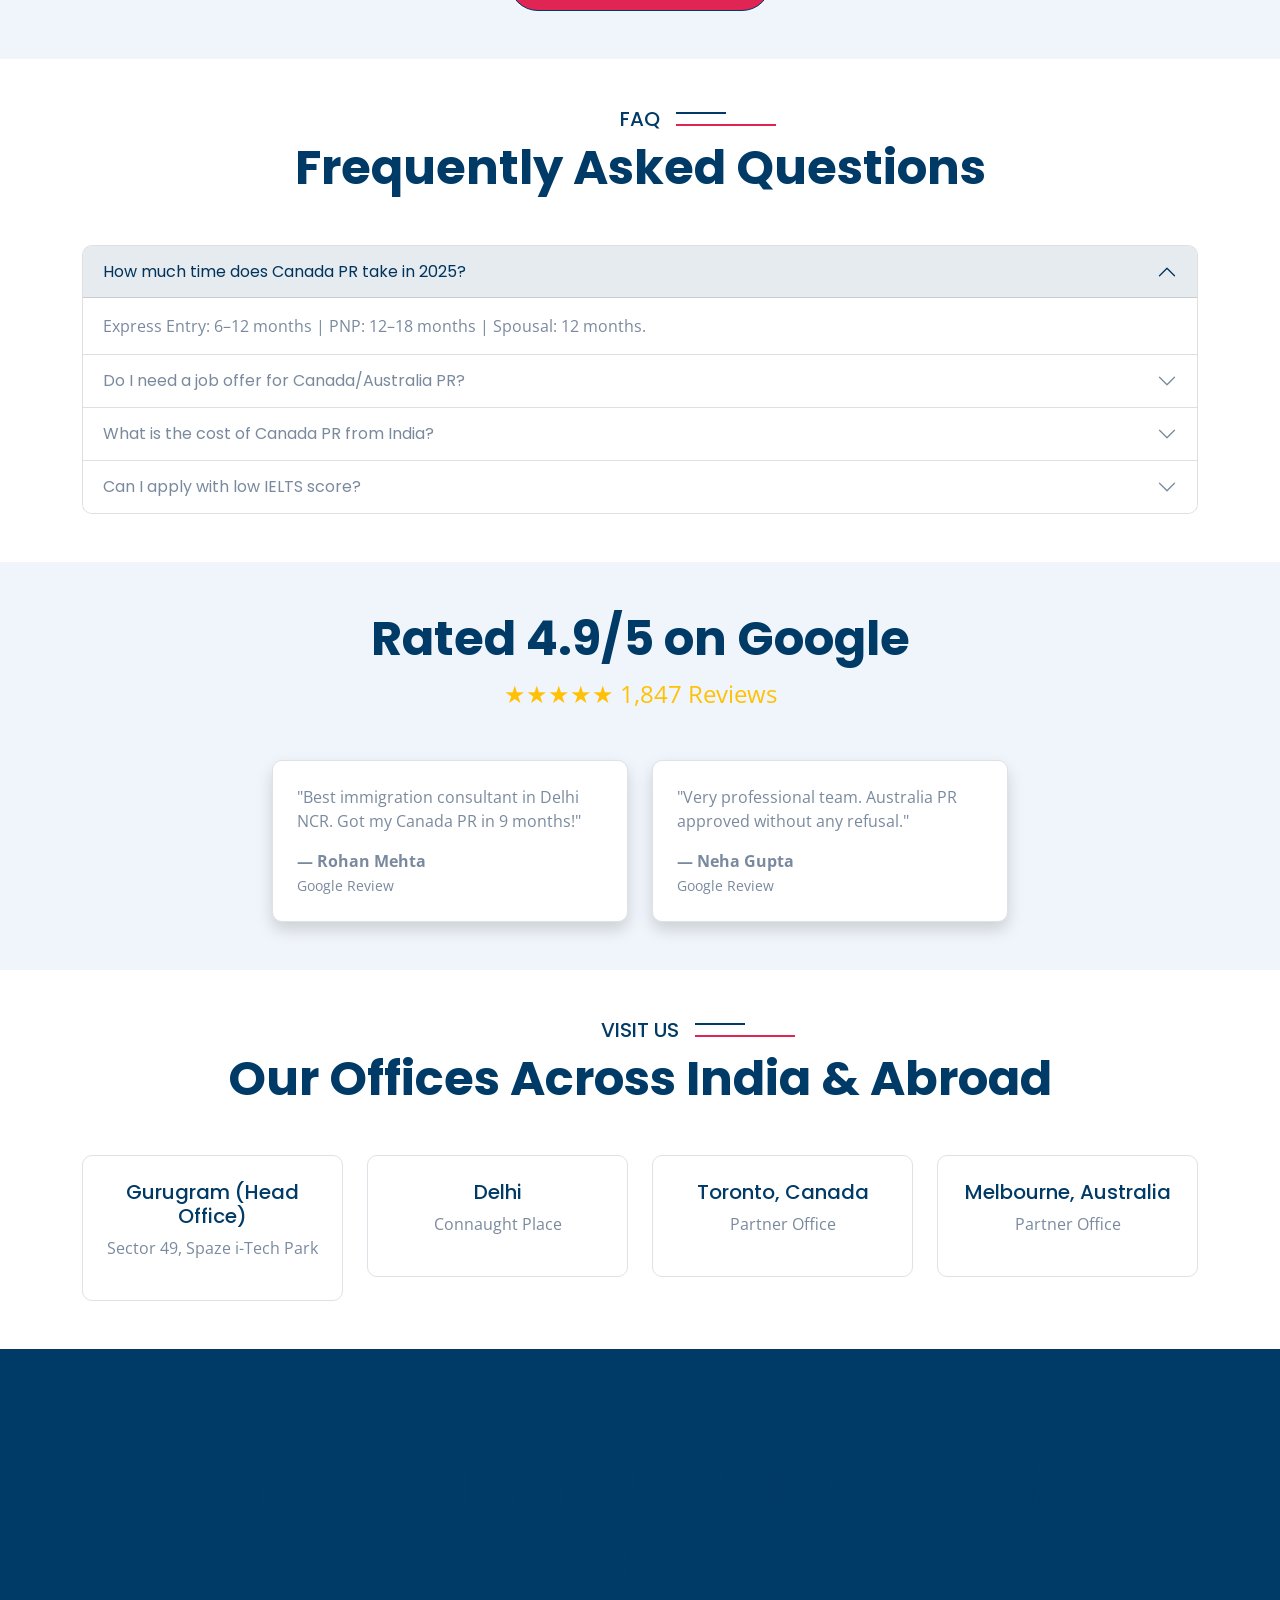
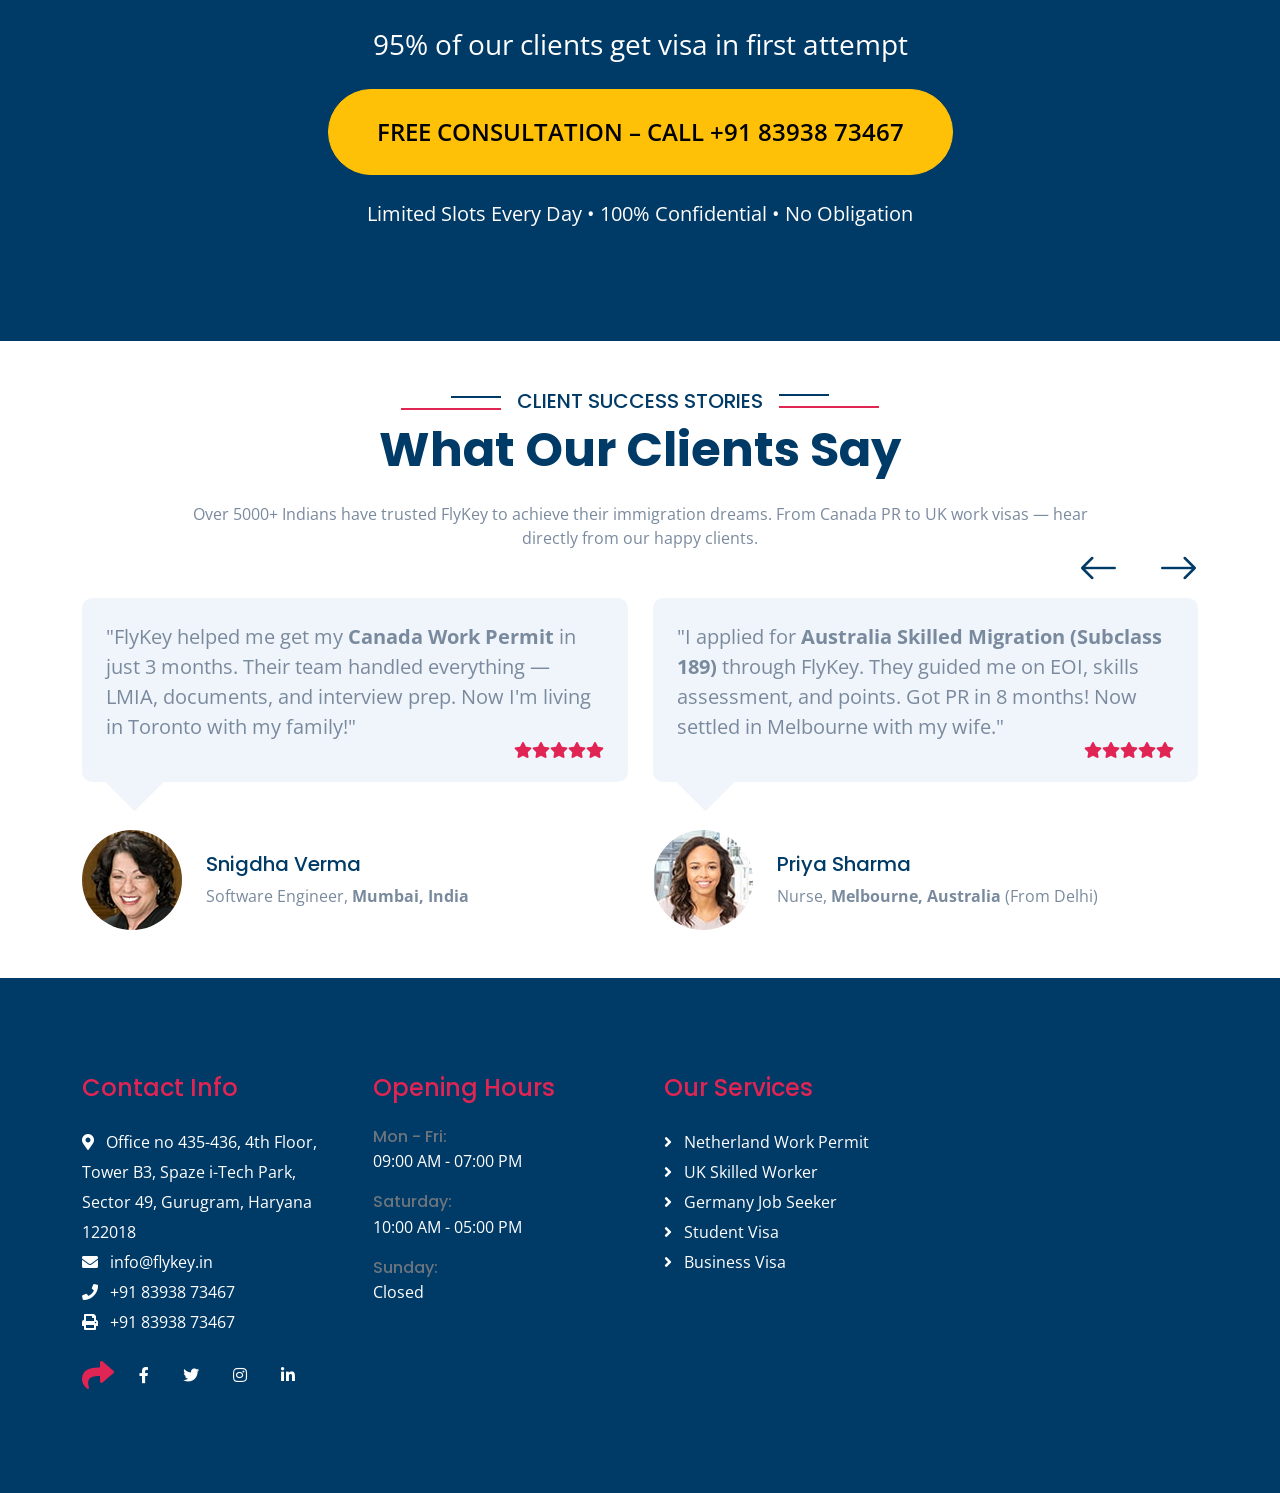
==== commit ca9d47e9: "6 commit" ====
--- a/index.html
+++ b/index.html
@@ -5,7 +5,7 @@
         <meta charset="utf-8">
         <title>FlyKey - Trusted Visa & Immigration Consultants in India</title>
         <meta content="width=device-width, initial-scale=1.0" name="viewport">
-        <meta content="visa consultant, delhI work permit, australia visa, uk work visa, germany job seeker, student visa, business visa, immigration services india" name="keywords">
+        <meta content="visa consultant, Canada work permit, australia visa, uk work visa, germany job seeker, student visa, business visa, immigration services india" name="keywords">
         <meta content="FlyKey helps Indians secure work permits, student visas, and PR in delhI, Australia, UK, Germany, and more. Trusted by 5000+ clients. Free consultation." name="description">
 
         <!-- Google Web Fonts -->
@@ -96,13 +96,13 @@
                 </ol>
                 <div class="carousel-inner" role="listbox">
                     <div class="carousel-item active">
-                        <img src="img/carousel-1.jpg" class="img-fluid" alt="delhI Work Permit Success">
+                        <img src="img/carousel-1.jpg" class="img-fluid" alt="Canada work permit Success">
                         <div class="carousel-caption">
                             <div class="text-center p-4" style="max-width: 900px;">
                                 <h4 class="text-white text-uppercase fw-bold mb-3 mb-md-4 wow fadeInUp" data-wow-delay="0.1s">Your Global Career Starts Here</h4>
                                 <h1 class="display-1 text-capitalize text-white mb-3 mb-md-4 wow fadeInUp" data-wow-delay="0.3s">Immigration Process Starts Here!</h1>
                                 <p class="text-white mb-4 mb-md-5 fs-5 wow fadeInUp" data-wow-delay="0.5s">
-                                    Get delhI Work Permit, Australia PR, UK Skilled Worker Visa, Germany Job Seeker, or Student Visa for USA/UK. 95% success rate. Trusted by 5000+ Indian families.
+                                    Get Canada work permit, Australia PR, UK Skilled Worker Visa, Germany Job Seeker, or Student Visa for USA/UK. 95% success rate. Trusted by 5000+ Indian families.
                                 </p>
                                 <a class="btn btn-primary border-secondary rounded-pill text-white py-3 px-5 wow fadeInUp" data-wow-delay="0.7s" href="contact.html">Free Eligibility Check</a>
                             </div>
@@ -205,7 +205,7 @@
                     </div>
                     <h1 class="display-5 mb-4">Enabling Your Immigration Successfully</h1>
                     <p class="mb-0">
-                        From delhI Work Permit to Australia PR, UK Skilled Worker to Germany Job Seeker — we provide end-to-end support with document preparation, application filing, and interview training.
+                        From Canada work permit to Australia PR, UK Skilled Worker to Germany Job Seeker — we provide end-to-end support with document preparation, application filing, and interview training.
                     </p>
                 </div>
                 <div class="row g-4">
@@ -365,22 +365,22 @@
                         </div>
                     </div>
 
-                    <!-- 7. delhI Work Permit -->
+                    <!-- 7. Canada work permit -->
                     <div class="col-lg-6 col-xl-4 wow fadeInUp" data-wow-delay="0.1s">
                         <div class="service-item">
                             <div class="service-inner">
                                 <div class="service-img">
-                                    <img src="https://images.unsplash.com/photo-1578973615934-8d9cdb0792b4?w=900&auto=format&fit=crop&q=60&ixlib=rb-4.1.0&ixid=M3wxMjA3fDB8MHxzZWFyY2h8Mjd8fENhbmFkYSUyMFdvcmslMjBQZXJtaXR8ZW58MHx8MHx8fDA%3D" class="img-fluid w-100 rounded" alt="delhI Work Permit">
+                                    <img src="https://images.unsplash.com/photo-1578973615934-8d9cdb0792b4?w=900&auto=format&fit=crop&q=60&ixlib=rb-4.1.0&ixid=M3wxMjA3fDB8MHxzZWFyY2h8Mjd8fENhbmFkYSUyMFdvcmslMjBQZXJtaXR8ZW58MHx8MHx8fDA%3D" class="img-fluid w-100 rounded" alt="Canada work permit">
                                 </div>
                                 <div class="service-title">
                                     <div class="service-title-name">
                                         <div class="bg-primary text-center rounded p-3 mx-5 mb-4">
-                                            <a href="#" class="h4 text-white mb-0">delhI Work Permit</a>
+                                            <a href="#" class="h4 text-white mb-0">Canada work permit</a>
                                         </div>
                                         <a class="btn bg-light text-secondary rounded-pill py-3 px-5 mb-4" href="#">Explore More</a>
                                     </div>
                                     <div class="service-content pb-4">
-                                        <a href="#"><h4 class="text-white mb-4 py-3">delhI Work Permit</h4></a>
+                                        <a href="#"><h4 class="text-white mb-4 py-3">Canada work permit</h4></a>
                                         <div class="px-4">
                                             <p class="mb-4">Work legally in delhI via LMIA-based TFWP, International Mobility Program (IMP), or Express Entry. Includes job offer support, biometrics, and medical exams.</p>
                                             <a class="btn btn-primary border-secondary rounded-pill text-white py-3 px-5" href="#">Explore More</a>
@@ -1066,7 +1066,7 @@
                     <div class="col-md-6 col-lg-6 col-xl-3">
                         <div class="footer-item d-flex flex-column">
                             <h4 class="text-secondary mb-4">Our Services</h4>
-                            <a href="service.html#australia" class=""><i class="fas fa-angle-right me-2"></i> Australia PR</a>
+                            <a href="service.html#australia" class=""><i class="fas fa-angle-right me-2"></i> Netherland Work Permit</a>
                             <a href="service.html#uk" class=""><i class="fas fa-angle-right me-2"></i> UK Skilled Worker</a>
                             <a href="service.html#germany" class=""><i class="fas fa-angle-right me-2"></i> Germany Job Seeker</a>
                             <a href="service.html#student" class=""><i class="fas fa-angle-right me-2"></i> Student Visa</a>
